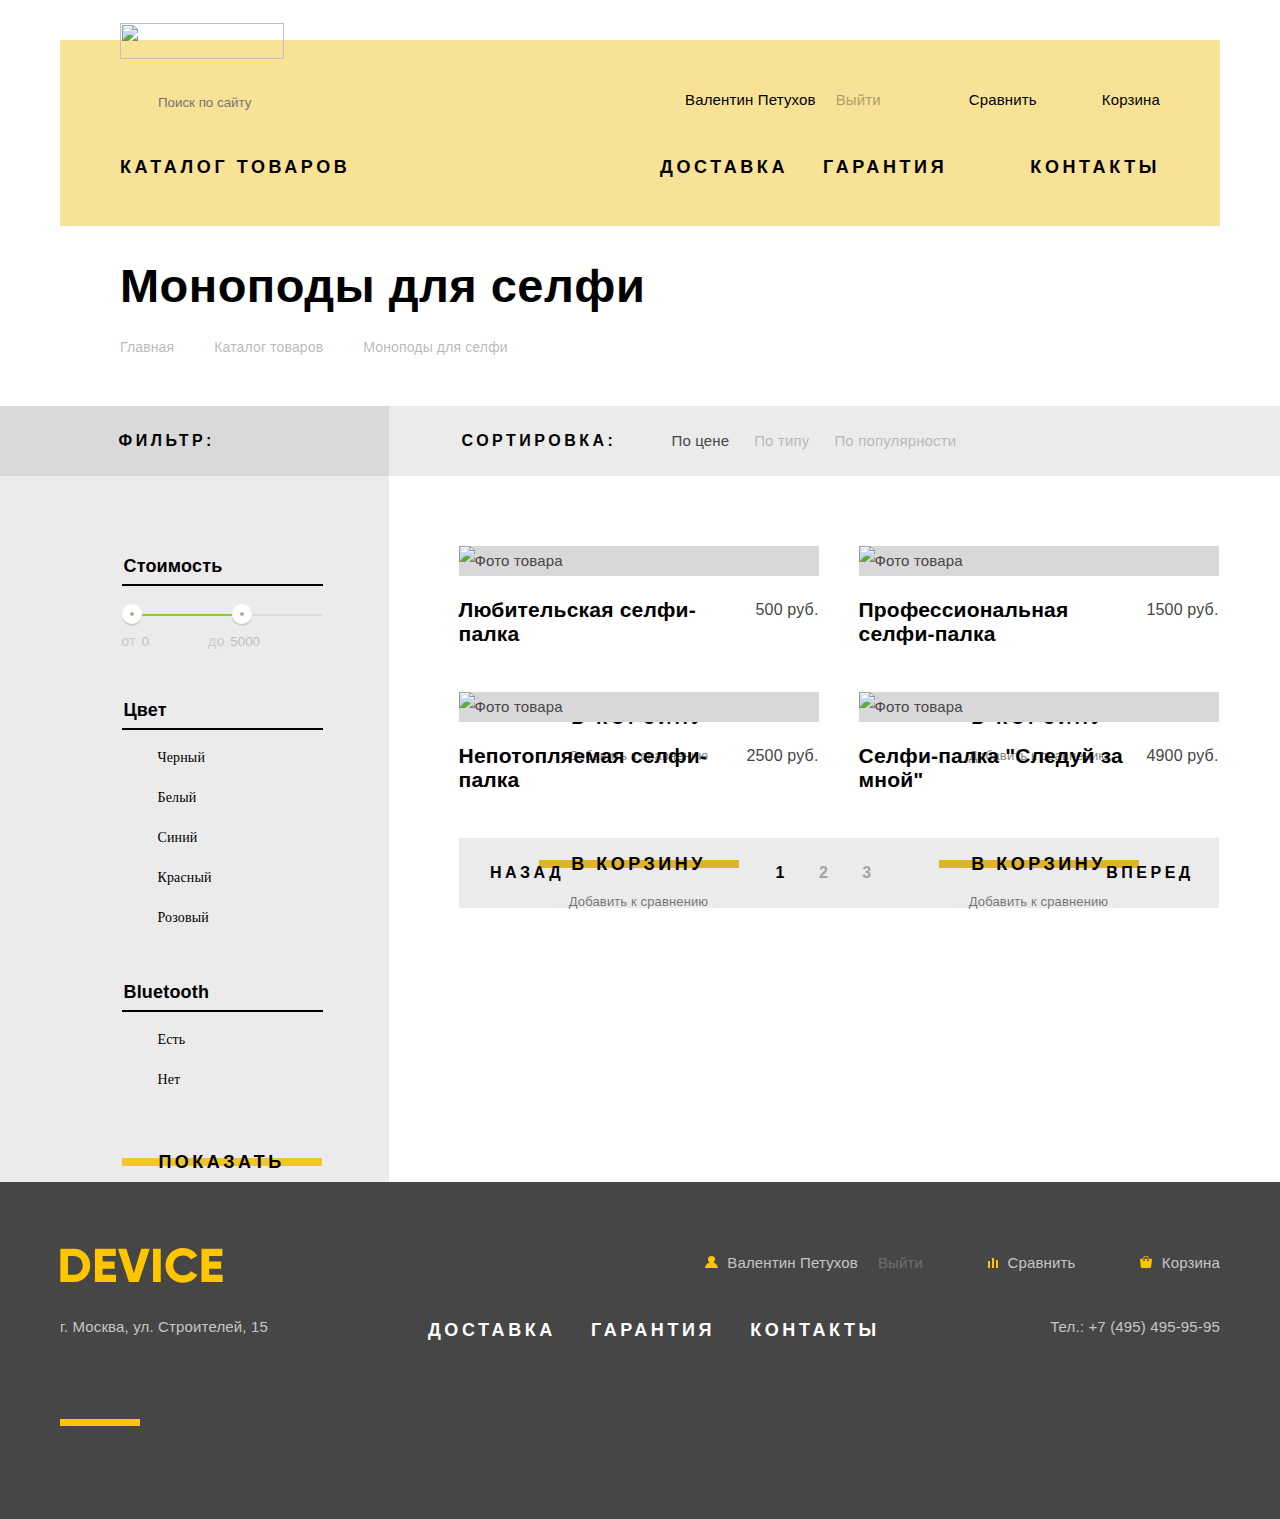
==== catalog.html @ f45e0bdf "Added alt attribute for content images" ====
<!DOCTYPE html>
<html lang="ru">
  <head>
    <meta charset="utf-8" />
    <title>HTML Academy: Девайс</title>
    <link rel="stylesheet" type="text/css" href="css/normalize.css" />
    <link rel="stylesheet" type="text/css" href="css/style.css" />
  </head>
  <body>
    <header class="main-header">
      <nav class="main-navigation">
        <a class="main-header-logo" href="index.html">
          <img src="img/icons/logo-device.svg" width="164" height="36" />
        </a>

        <div class="header-row-top">
          <div class="main-navigation-search-container">
            <form
              class="main-navigation-search"
              action="https://echo.htmlacademy.ru"
              method="GET"
            >
              <input type="search" name="search" placeholder="Поиск по сайту" />
              <button type="submit" class="navigation-search-button">
                Найти
              </button>
            </form>
          </div>

          <div class="navigation-wrapper">
            <ul class="user-navigation">
              <li class="profile-link">
                <a href="profile.html">Валентин Петухов</a>
              </li>
              <li class="logout-link"><a href="logout.html">Выйти</a></li>
            </ul>

            <ul class="main-navigation-links">
              <li>
                <a class="main-navigation-link compare-link" href="compare.html"
                  >Сравнить</a
                >
              </li>
              <li>
                <a class="main-navigation-link cart-link" href="cart.html"
                  >Корзина</a
                >
              </li>
            </ul>
          </div>
        </div>

        <div class="header-row-bottom">
          <div class="catalog-link-container">
            <a class="catalog-link">
              <span>Каталог товаров</span>
            </a>
            <!-- Выпадающий список категорий -->
            <div class="category-dropdown">
              <ul>
                <div class="category-dropdown-column">
                  <li><a href="vr.html">Виртуальная реальность</a></li>
                  <li><a href="monopod.html">Моноподы для селфи</a></li>
                  <li><a href="cameras.html">Экшн-камеры</a></li>
                </div>
                <div class="category-dropdown-column">
                  <li><a href="fintess.html">Фитнес-браслеты</a></li>
                  <li><a href="watch.html">Умные часы</a></li>
                </div>
                <div class="category-dropdown-column">
                  <li><a href="quadrocopter.html">Квадрокоптеры</a></li>
                </div>
              </ul>
            </div>
          </div>

          <ul class="service-info">
            <li><a href="#">Доставка</a></li>
            <li><a href="#">Гарантия</a></li>
            <li><a href="#">Контакты</a></li>
          </ul>
        </div>
      </nav>
    </header>
    <main>
      <div class="catalog-header-container">
        <h1 class="page-header">Моноподы для селфи</h1>

        <ul class="breadcrumbs">
          <li><a href="index.html" class="breadcrumbs-link">Главная</a></li>
          <li><a href="#" class="breadcrumbs-link">Каталог товаров</a></li>
          <li class="breadcrumbs-link breadcrumbs-current">
            Моноподы для селфи
          </li>
        </ul>
      </div>
      <div class="catalog-container">
        <section class="filters">
          <div class="filters-header-container">
            <h2 class="filters-header">Фильтр:</h2>
          </div>
          <div class="filters-inner">
            <form
              class="filter-form"
              action="https://echo.htmlacademy.ru"
              method="GET"
            >
              <fieldset class="filter-item filter-price">
                <legend class="filter-name">Стоимость</legend>
                <div class="range-controls">
                  <div class="scale">
                    <div class="bar"></div>
                  </div>
                  <label class="toggle toggle-min" for="min-price"></label>
                  <label class="toggle toggle-max" for="max-price"></label>
                </div>
                <div class="price-controls">
                  <span class="price-label price-label-min">
                    от
                    <input
                      class="price-label-input"
                      name="min-price"
                      type="text"
                      value="0"
                    />
                  </span>
                  <span class="price-label price-label-max">
                    до
                    <input
                      class="price-label-input"
                      name="max-price"
                      type="text"
                      value="5000"
                  /></span>
                </div>
              </fieldset>

              <fieldset class="filter-item filter-color">
                <legend class="filter-name">Цвет</legend>

                <input
                  type="checkbox"
                  class="visually-hidden"
                  name="color"
                  id="color-black"
                  value="black"
                  checked
                />
                <label class="checkbox-label" for="color-black">
                  Черный
                </label>

                <input
                  type="checkbox"
                  class="visually-hidden"
                  name="color"
                  id="color-white"
                  value="white"
                />
                <label class="checkbox-label" for="color-white">
                  Белый
                </label>

                <input
                  type="checkbox"
                  class="visually-hidden"
                  name="color"
                  id="color-blue"
                  value="blue"
                  checked
                />
                <label class="checkbox-label" for="color-blue">
                  Синий
                </label>

                <input
                  type="checkbox"
                  class="visually-hidden"
                  name="color"
                  id="color-red"
                  value="red"
                  checked
                />
                <label class="checkbox-label" for="color-red">
                  Красный
                </label>

                <input
                  type="checkbox"
                  class="visually-hidden"
                  name="color"
                  id="color-pink"
                  value="pink"
                />
                <label class="checkbox-label" for="color-pink">
                  Розовый
                </label>
              </fieldset>
              <fieldset class="filter-item filter-bluetooth">
                <legend class="filter-name">Bluetooth</legend>
                <input
                  type="radio"
                  class="visually-hidden"
                  name="bluetooth"
                  id="bluetooth-yes"
                  value="yes"
                  checked
                />
                <label for="bluetooth-yes" class="radio-label">
                  Есть
                </label>

                <input
                  type="radio"
                  class="visually-hidden"
                  name="bluetooth"
                  id="bluetooth-no"
                  value="no"
                />
                <label for="bluetooth-no" class="radio-label">
                  Нет
                </label>
              </fieldset>
              <button type="submit" class="button">Показать</button>
            </form>
          </div>
        </section>

        <div class="catalog-wrapper">
          <section class="sorting">
            <div class="sorting-inner">
              <div class="sorting-header-container">
                <h2>Сортировка:</h2>
              </div>
              <ul class="sorting-param-list">
                <li>
                  <a href="#" class="sorting-param sorting-param-selected"
                    >По цене</a
                  >
                </li>
                <li><a href="#" class="sorting-param">По типу</a></li>
                <li><a href="#" class="sorting-param">По популярности</a></li>
              </ul>

              <ul class="sorting-order-list">
                <li>
                  <a
                    href="#"
                    class="sorting-order-item sorting-order-asc"
                    aria-label="По возрастанию"
                  ></a>
                </li>
                <li>
                  <a
                    href="#"
                    class="sorting-order-item sorting-order-desc sorting-order-item-selected"
                    aria-label="По убыванию"
                  ></a>
                </li>
              </ul>
            </div>
          </section>

          <section class="catalog">
            <h2 class="visually-hidden">Список моноподов для селфи</h2>
            <div class="catalog-list">
              <article class="catalog-item">
                <div class="catalog-item-actions">
                  <a href="#" class="button button-cart">В корзину</a>
                  <a href="#" class="button-compare">Добавить к сравнению</a>
                </div>
                <div class="catalog-image-container">
                  <img
                    class="catalog-image"
                    width="360"
                    height="380"
                    src="img/catalog/item-1.jpg"
                    alt="Фото товара"
                  />
                </div>
                <div class="catalog-description">
                  <a href="#" class="catalog-item-link">
                    <h3 class="catalog-item-name">Любительская селфи-палка</h3>
                  </a>
                  <span class="catalog-price">500 руб.</span>
                </div>
              </article>
              <article class="catalog-item">
                <div class="catalog-item-actions">
                  <a href="#" class="button button-cart">В корзину</a>
                  <a href="#" class="button-compare">Добавить к сравнению</a>
                </div>
                <div class="catalog-image-container">
                  <img
                    class="catalog-image"
                    width="360"
                    height="380"
                    src="img/catalog/item-2.jpg"
                    alt="Фото товара"
                  />
                </div>
                <div class="catalog-description">
                  <a href="#" class="catalog-item-link">
                    <h3 class="catalog-item-name">
                      Профессиональная селфи-палка
                    </h3>
                  </a>
                  <span class="catalog-price">1500 руб.</span>
                </div>
              </article>
              <article class="catalog-item">
                <div class="catalog-item-actions">
                  <a href="#" class="button button-cart">В корзину</a>
                  <a href="#" class="button-compare">Добавить к сравнению</a>
                </div>
                <div class="catalog-image-container">
                  <img
                    class="catalog-image"
                    width="360"
                    height="380"
                    src="img/catalog/item-3.jpg"
                    alt="Фото товара"
                  />
                </div>
                <div class="catalog-description">
                  <a href="#" class="catalog-item-link">
                    <h3 class="catalog-item-name">Непотопляемая селфи-палка</h3>
                  </a>
                  <span class="catalog-price">2500 руб.</span>
                </div>
              </article>
              <article class="catalog-item catalog-item-new">
                <div class="catalog-item-actions">
                  <a href="#" class="button button-cart">В корзину</a>
                  <a href="#" class="button-compare">Добавить к сравнению</a>
                </div>
                <div class="catalog-image-container">
                  <img
                    class="catalog-image"
                    width="360"
                    height="380"
                    src="img/catalog/item-4.jpg"
                    alt="Фото товара"
                  />
                </div>
                <div class="catalog-description">
                  <a href="#" class="catalog-item-link">
                    <h3 class="catalog-item-name">
                      Селфи-палка "Следуй за мной"
                    </h3>
                  </a>
                  <span class="catalog-price">4900 руб.</span>
                </div>
              </article>
            </div>

            <div class="pagination">
              <button type="button" class="pagination-direction">Назад</button>
              <ul class="pagination-list">
                <li>
                  <a class="pagination-item pagination-item-current" href="#"
                    >1</a
                  >
                </li>
                <li><a class="pagination-item" href="#">2</a></li>
                <li><a class="pagination-item" href="#">3</a></li>
              </ul>
              <button type="button" class="pagination-direction">Вперед</button>
            </div>
          </section>
        </div>
      </div>
    </main>

    <footer class="footer">
      <div class="footer-inner">
        <div class="footer-row-top">
          <a class="footer-logo" href="index.html">
            <svg
              class="footer-logo-image"
              xmlns="http://www.w3.org/2000/svg"
              viewBox="0 0 164 35"
            >
              <path
                d="m0.35 0.7v33.6h13.532a15.723 15.723 0 0 0 11.72-4.824 16.464 16.464 0 0 0 4.712-11.976 16.465 16.465 0 0 0-4.712-11.976 15.723 15.723 0 0 0-11.72-4.824zm7.733 26.208v-18.819h5.8a8.648 8.648 0 0 1 6.5 2.568 9.412 9.412 0 0 1 2.489 6.84 9.41 9.41 0 0 1-2.489 6.84 8.646 8.646 0 0 1-6.5 2.568h-5.8zm34.8-5.952h12.082v-7.3h-12.086v-5.567h13.291v-7.389h-21.024v33.6h21.265v-7.392h-13.532v-5.952zm36.343 13.344 11.019-33.6h-8.458l-7.491 24.72-7.491-24.72h-8.457l11.019 33.6zm14.4 0h7.733v-33.6h-7.733zm38.615-1.416a15.514 15.514 0 0 0 6.041-5.688l-6.67-3.84a7.488 7.488 0 0 1-3.165 3.024 9.874 9.874 0 0 1-4.664 1.1 9.594 9.594 0 0 1-7.177-2.736 9.907 9.907 0 0 1-2.682-7.248 9.908 9.908 0 0 1 2.682-7.248 9.594 9.594 0 0 1 7.177-2.736 9.914 9.914 0 0 1 4.64 1.08 7.6 7.6 0 0 1 3.189 3.048l6.67-3.84a15.881 15.881 0 0 0-6.09-5.688 17.419 17.419 0 0 0-8.409-2.088 17.12 17.12 0 0 0-17.592 17.472 17.12 17.12 0 0 0 17.589 17.476 17.519 17.519 0 0 0 8.458-2.088zm17.881-11.928h12.082v-7.3h-12.085v-5.567h13.29v-7.389h-21.022v33.6h21.264v-7.392h-13.532v-5.952z"
              />
            </svg>
          </a>
          <div class="footer-navigation">
            <ul class="user-navigation">
              <li>
                <a href="profile.html" class="profile-link">
                  <svg
                    xmlns="http://www.w3.org/2000/svg"
                    width="13"
                    height="12"
                    viewBox="0 0 13 12"
                  >
                    <path
                      d="M.032 12h12.937c-.163-2.643-2.074-4.837-4.671-5.543a3.47 3.47 0 0 0 1.687-2.972 3.485 3.485 0 0 0-6.97 0c0 1.264.68 2.361 1.688 2.972C2.106 7.163.194 9.357.032 12z"
                    />
                  </svg>
                  Валентин Петухов</a
                >
              </li>
              <li><a href="logout.html" class="logout-link">Выйти</a></li>
            </ul>
            <ul class="main-navigation-links">
              <li>
                <a
                  class="main-navigation-link compare-link"
                  href="compare.html"
                >
                  <svg
                    xmlns="http://www.w3.org/2000/svg"
                    width="10"
                    height="10"
                    viewBox="0 0 10 10"
                  >
                    <path d="M8 2h1.984v8H8zM0 3h1.984v7H0zM4 0h2v10H4z" />
                  </svg>
                  <span>Сравнить</span>
                </a>
              </li>
              <li>
                <a class="main-navigation-link cart-link" href="cart.html">
                  <svg
                    xmlns="http://www.w3.org/2000/svg"
                    width="12"
                    height="12"
                    viewBox="0 0 12 12"
                  >
                    <path
                      d="M11.864 3.017a.429.429 0 0 0-.327-.154H9.225V4.09c0 .563-.484 1.022-1.08 1.022-.594 0-1.078-.458-1.078-1.022V2.863H4.909V4.09c0 .563-.485 1.022-1.08 1.022-.595 0-1.078-.458-1.078-1.022V2.863H.438a.43.43 0 0 0-.327.154.472.472 0 0 0-.108.358l.776 7.134c.015.806.642 1.455 1.411 1.455h7.595c.77 0 1.396-.649 1.411-1.455l.776-7.134a.476.476 0 0 0-.108-.358z"
                    />
                    <path
                      d="M3.829 4.499c.239 0 .433-.184.433-.409V1.84c0-.632.672-1.022 1.295-1.022h1.079c.655 0 1.078.401 1.078 1.022v2.25c0 .225.194.409.431.409.239 0 .433-.184.433-.409V1.84C8.577.773 7.761 0 6.636 0H5.557c-1.19 0-2.159.826-2.159 1.84v2.25c0 .225.194.409.431.409z"
                    />
                  </svg>
                  <span>Корзина</span>
                </a>
              </li>
            </ul>
          </div>
        </div>

        <div class="footer-row-middle">
          <p class="footer-address">
            г. Москва, ул. Строителей, 15
          </p>
          <ul class="service-info">
            <li><a href="#">Доставка</a></li>
            <li><a href="#">Гарантия</a></li>
            <li><a href="#">Контакты</a></li>
          </ul>
          <p class="footer-phone">
            <a href="tel:8-495-495-9595">Тел.: +7 (495) 495-95-95</a>
          </p>
        </div>

        <div class="footer-row-bottom">
          <ul class="footer-social-links">
            <li>
              <a
                class="social social-fb"
                href="#"
                aria-label="Device на фейсбуке"
              >
                Фейсбук
              </a>
            </li>
            <li>
              <a
                class="social social-in"
                href="#"
                aria-label="Device в инстаграме"
              >
                Инстаграм
              </a>
            </li>
            <li>
              <a
                class="social social-tw"
                href="#"
                aria-label="Device в твиттере"
              >
                Твиттер
              </a>
            </li>
          </ul>
          <div class="footer-developer">
            <a
              class="developer-link"
              href="https://htmlacademy.ru/intensive/htmlcss"
              aria-label="Разработчик HTML Академия"
              >HTML Академия</a
            >
          </div>
        </div>
      </div>
    </footer>
  </body>
</html>
---- css/style.css ----
@font-face {
  font-family: Gilroy;
  src: url(../fonts/Gilroy-ExtraBold.otf);
  font-weight: 800;
}

@font-face {
  font-family: Gilroy-Light;
  src: url(../fonts/Gilroy-Light.otf);
  font-weight: 300;
}

@font-face {
  font-family: OpenSans-Light;
  src: url(../fonts/OpenSans-Light.ttf);
  font-weight: 300;
}

/* GLOBAL STYLES */
body {
  margin: 0;
  padding: 0;

  font-family: OpenSans-Light, Arial, sans-serif;
  font-weight: 300;
  font-size: 15px;
  color: #464646;
  letter-spacing: 0.15px;
  line-height: 30px;
}

.container {
  width: 1160px;
  margin: 0 auto;
  padding: 0;
}

.visually-hidden {
  position: absolute;

  width: 1px;
  height: 1px;
  margin: -1px;
  border: 0;
  padding: 0;

  clip: rect(0 0 0 0);
  overflow: hidden;
}

.button {
  text-transform: uppercase;
  font-family: Gilroy, Geneva, sans-serif;
  font-weight: 800;
  font-size: 18px;
  color: #000000;
  letter-spacing: 3.5px;
  align-items: center;
  justify-content: center;
  display: flex;
  width: 200px;
  height: 40px;
  line-height: 24px;
  border: none;
  /* background-color: transparent; */
  background: linear-gradient(
    transparent,
    transparent 16px,
    #f0c52e 16px,
    #f0c52e 24px,
    transparent 24px,
    transparent 40px
  );
  position: relative;
  z-index: 10;
  transition: all 0.2s;
  cursor: pointer;
}

.button:hover,
.button:focus,
.button:active {
  background-color: #f0c52e;
}

.button:active {
  color: rgba(0, 0, 0, 0.3);
}

/* HEADER */
.main-header {
  background: linear-gradient(#ffffff, #ffffff 40px, #f7e296 40px, #f7e296);
  width: 1160px;
  min-height: 226px;
  box-sizing: border-box;
  margin: 0 auto;
  position: relative;
  padding-top: 23px;
}

.main-header-logo {
  display: inline-block;
  width: 164px;
  height: 36px;
}

.main-header-logo[href]:hover,
.main-header-logo[href]:focus {
  opacity: 0.6;
}

.main-header-logo[href]:active {
  opacity: 0.3;
}

.main-navigation {
  padding-left: 60px;
  padding-right: 60px;
}

.header-row-top,
.header-row-bottom {
  display: flex;
  align-items: flex-start;
}

.header-row-top {
  margin-top: 16px;
  margin-bottom: 21px;
}

/* Search */
.main-navigation-search-container {
  width: 440px;
  margin-right: auto;
  padding-left: 36px;
  position: relative;
  display: flex;
  align-items: center;
  justify-content: flex-start;
}

.main-navigation-search-container::before {
  content: "";
  position: absolute;
  width: 16px;
  height: 16px;
  background-image: url("../img/icons/search.svg");
  background-repeat: no-repeat;
  bottom: 22px;
  left: 0;
}

.main-navigation-search {
  display: flex;
  min-height: 49px;
  align-items: flex-end;
}

.main-navigation-search input[type="search"] {
  background-color: #f7e296;
  padding-bottom: 14px;
  height: 49px;
  box-sizing: border-box;
  border: none;
  border-bottom: 2px solid transparent;
}

.main-navigation-search input[type="search"]:focus {
  border-bottom: 2px solid #000000;
  outline: none;
}

.navigation-search-button {
  color: #000000;
  background-color: #f7e296;
  box-sizing: border-box;
  width: 84px;
  height: 49px;
  border: 2px solid #000000;
  display: none;
}

.main-navigation-search input[type="search"]:focus + .navigation-search-button {
  display: block;
  margin: 0;
  padding: 0;
}

.navigation-search-button:hover,
.navigation-search-button:focus {
  color: #ffffff;
  background-color: #000000;
  border: none;
  width: 84px;
}

.navigation-search-button:active {
  color: rgba(256, 256, 256, 0.3);
  background-color: #000000;
  border: none;
  width: 84px;
}

/* navigation-wrapper */
.navigation-wrapper {
  display: flex;
  align-items: center;
  width: 500px;
}

/* User auth */
.user-navigation {
  display: flex;
  position: relative;
  list-style: none;
  padding: 0;
  padding-left: 25px;
  margin: 0;
  margin-right: auto;
}

.profile-link {
  margin-right: 20px;
}

.logout-link {
  opacity: 0.3;
}

.main-navigation-links {
  list-style: none;
  padding: 0;
  margin: 0;
  display: flex;
}

.main-navigation-link {
  display: inline-block;
  position: relative;
  margin-left: 65px;
}

.compare-link::before {
  content: "";
  position: absolute;
  width: 10px;
  height: 10px;
  background-image: url("../img/icons/compare.svg");
  background-repeat: no-repeat;
  top: 10px;
  left: -20px;
}

.cart-link::before {
  content: "";
  position: absolute;
  width: 12px;
  height: 12px;
  background-image: url("../img/icons/cart.svg");
  background-repeat: no-repeat;
  top: 9px;
  left: -20px;
}

/* user icon */
.user-navigation a:first-child::before {
  content: "";
  position: absolute;
  width: 13px;
  height: 12px;
  background-image: url("../img/icons/user.svg");
  background-repeat: no-repeat;
  top: 10px;
  left: 0px;
}

.main-navigation-link,
.user-navigation a {
  text-decoration: none;
  color: #000000;
  line-height: 30px;
}

.main-navigation-link:hover,
.main-navigation-link:focus,
.user-navigation a:hover,
.user-navigation a:focus {
  color: rgba(0, 0, 0, 0.6);
}

.main-navigation-link:active,
.user-navigation a:active {
  color: rgba(0, 0, 0, 0.3);
}

.main-navigation-link:hover::before,
.main-navigation-link:focus::before,
.user-navigation a:hover::before,
.user-navigation a:focus::before {
  opacity: 0.6;
}

.main-navigation-link:active::before,
.user-navigation a:active::before {
  opacity: 0.3;
}

/* Header bottom row */

.catalog-link-container {
  width: 250px;
  min-height: 56px;
  margin-right: auto;
  position: relative;
}

.catalog-link {
  display: block;
}

.catalog-link span {
  position: relative;
}

.catalog-link::after {
  content: "";
  position: absolute;
  width: 16px;
  height: 16px;
  background-image: url("../img/icons/plus.svg");
  background-repeat: no-repeat;
  top: 4px;
  right: 3px;
}

/* Category dropdown */
.category-dropdown {
  display: none;
  position: absolute;
  z-index: 15;
  background-color: #f7e296;
  box-sizing: border-box;
  padding-bottom: 30px;
  width: 1160px;
  min-height: 113px;
  padding-left: 60px;
  left: -60px;
}

.catalog-link-container:hover .category-dropdown,
.catalog-link-container:focus .category-dropdown {
  display: block;
}

.category-dropdown ul {
  list-style: none;
  padding: 0;
  margin: 0;
  display: flex;
  width: 660px;
}

.category-dropdown-column {
  width: 220px;
}

.category-dropdown a {
  color: #000000;
  font-size: 15px;
  letter-spacing: 0.15px;
  line-height: 36px;
  text-decoration: none;
}

.category-dropdown a:hover,
.category-dropdown a:focus {
  color: rgba(0, 0, 0, 0.6);
}

.category-dropdown a:active {
  color: rgba(0, 0, 0, 0.3);
}

/* Info links */
.service-info {
  list-style: none;
  padding: 0;
  margin: 0;
  display: flex;
  align-items: center;
  width: 500px;
}

.main-header .service-info li:nth-of-type(1) {
  margin-right: 35px;
}

.main-header .service-info li:nth-last-of-type(1) {
  margin-left: auto;
}

.service-info a,
.catalog-link {
  display: inline-block;
  vertical-align: top;
  font-family: Gilroy, Geneva, sans-serif;
  font-weight: 800;
  font-size: 18px;
  color: #000000;
  letter-spacing: 3.6px;
  line-height: 24px;
  text-decoration: none;
  text-transform: uppercase;
}

.service-info a:hover,
.service-info a:focus,
.catalog-link[href]:hover,
.catalog-link[href]:focus {
  color: rgba(0, 0, 0, 0.6);
}

/* INDEX PAGE */
/* Promo section */
.promo {
  position: relative;
  margin-bottom: 108px;
  background: linear-gradient(#f7e296, #f7e296 113px, #ffffff 113px, #ffffff);
}

.promo-slide {
  position: relative;
}

/* decoration */
.promo-slide::before {
  content: "";
  position: absolute;
  width: 100px;
  height: 7px;
  background-color: #ffffff;
  top: 39px;
  left: 600px;
}

.promo-slide::after {
  content: "01";
  font-family: Gilroy, Geneva, sans-serif;
  font-weight: 800;
  font-size: 179px;
  line-height: 179px;
  letter-spacing: 1.79px;
  position: absolute;
  color: #ffffff;
  width: 166px;
  height: 113px;
  top: -10px;
  left: 928px;
  z-index: 1;
}

.promo-slide:nth-of-type(1)::after {
  content: "01";
}

.promo-slide:nth-of-type(2)::after {
  content: "02";
}

.promo-slide:nth-of-type(3)::after {
  content: "03";
}

.promo-slider-list {
  list-style: none;
  padding: 0;
  margin: 0;
}

.slider-controls {
  position: absolute;
  top: 330px;
  right: 20px;
  z-index: 20;

  font-size: 0;
}

.slider-controls label {
  display: inline-block;
  box-sizing: border-box;
  width: 23px;
  height: 23px;
  margin-right: 21px;

  vertical-align: top;

  background-image: url("../img/icons/slider-button-empty.svg");
  background-repeat: no-repeat;
  background-position: 0 0;
  background-size: 12px 12px;
  cursor: pointer;
}

.promo-slide {
  display: none;
  min-height: 486px;
}

#product-1:checked ~ .promo #slide-1,
#product-2:checked ~ .promo #slide-2,
#product-3:checked ~ .promo #slide-3 {
  display: flex;
  justify-content: space-around;
}

#product-1:checked ~ .promo label[for="product-1"],
#product-2:checked ~ .promo label[for="product-2"],
#product-3:checked ~ .promo label[for="product-3"] {
  background-image: url("../img/icons/slider-button.svg");
  background-repeat: no-repeat;
  background-position: 0 0;
  background-size: 12px 12px;
}

.promo-details {
  width: 502px;
  padding-top: 34px;
}

.promo-header {
  font-size: 47px;
  letter-spacing: 0.47px;
  line-height: 56px;
  font-family: Gilroy, Geneva, sans-serif;
  font-weight: 800;
  color: #000000;
  position: relative;
  z-index: 10;
  margin-bottom: 20px;
}

.promo-description {
  font-size: 15px;
  margin-bottom: 42px;
}

.promo-slide .button {
  width: 220px;
}

.promo-features {
  margin-top: 47px;
}

.promo-features td {
  padding-right: 40px;
}

.promo-features tr:nth-of-type(1) td {
  font-family: Gilroy-Light, Geneva, sans-serif;
  font-weight: 300;
  font-size: 36px;
  line-height: 48px;
  letter-spacing: 0.36px;
}

.promo-features tr:nth-of-type(2) td {
  font-family: OpenSans-Light, Arial, sans-serif;
  font-weight: 300;
  font-size: 13px;
  line-height: 20px;
  letter-spacing: 0.13px;
}

/* Categories section */
.categories-inner {
  margin-bottom: 116px;
}

.categories-list {
  list-style: none;
  padding: 0;

  display: flex;
  justify-content: space-between;
}

.category-item-link {
  display: block;
  font-family: Gilroy, Geneva, sans-serif;
  font-weight: 800;
  color: #000000;
  font-size: 18px;
  line-height: 24px;
  letter-spacing: 0.18px;
  text-align: left;
  text-decoration: none;
  width: 160px;
}

.category-icon-container {
  width: 160px;
  height: 160px;
  background-color: rgba(240, 197, 46, 0.5);
  display: flex;
  align-items: center;
  justify-content: center;
}

.category-item:nth-of-type(2) .category-icon-container {
  align-items: flex-end;
}

.category-item-link:hover .category-icon-container,
.category-item-link:focus .category-icon-container {
  background-color: #f0c52e;
}

.category-item-link:active .category-icon-container {
  background-color: #f0c52e;
}

.category-item-link:active .category-item-name {
  color: rgba(0, 0, 0, 0.3);
}

.category-item-link:active .category-icon {
  filter: opacity(0.5);
}

.category-item-name {
  margin-top: 33px;
  display: inline-block;
}

/* Info section */
.info {
  background: linear-gradient(
    #ffffff,
    #ffffff 66px,
    #e5e5e5 66px,
    #e5e5e5 100%
  );
  position: relative;
  z-index: 0;
  margin-bottom: 94px;
  min-height: 353px;
}

.info-slide {
  display: none;
  width: 700px;
  margin-left: 120px;
}

.info-details {
  width: 430px;
}

.info-slide-current {
  display: flex;
  flex-direction: column;
}

.info-inner {
  display: flex;
}

.info-slide-delivery {
  background-image: url("../img/icons/delivery.svg");
  background-repeat: no-repeat;
  background-position: 559px 49px;
}

.info-slide-credit {
  background-image: url("../img/icons/credit.svg");
  background-repeat: no-repeat;
  background-position: 559px 49px;
}

.info-slide-warranty {
  background-image: url("../img/icons/warranty.svg");
  background-repeat: no-repeat;
  background-position: 559px 49px;
}

.info-navigation {
  list-style: none;
  padding: 0;
  padding-top: 30px;
  width: 280px;
  min-height: 170px;
  position: relative;
  display: flex;
  justify-content: space-between;
  flex-direction: column;
}

.info-navigation li {
  vertical-align: bottom;
}

.info-navigation::before {
  content: "";
  position: absolute;
  width: 7px;
  height: 319px;
  top: -49px;
  left: 278px;
  background-color: #000000;
}

.info-navigation-item {
  font-family: Gilroy, Geneva, sans-serif;
  font-weight: 800;
  font-size: 18px;
  letter-spacing: 3.5px;
  line-height: 24px;
  color: #000000;
  text-transform: uppercase;
  text-decoration: none;
  width: 160px;
  position: relative;
  z-index: 2;
  box-sizing: border-box;
}

.info-navigation-current:hover,
.info-navigation-current:focus {
  background-color: #000000;
}

.info-navigation-item:active,
.info-navigation-current {
  background: none;
  background-color: #000000;
  color: #f0c52e;
  width: 278px;
  min-height: 40px;
  padding-left: 20px;
  display: flex;
  justify-content: flex-start;
}

.info-navigation-current::before {
  display: none;
}

.info-navigation-current:hover::before,
.info-navigation-current:focus::before {
  display: none;
}

.info-section-name {
  font-family: Gilroy, Geneva, sans-serif;
  font-weight: 800;
  font-size: 47px;
  letter-spacing: 0.47px;
  color: #000000;
  display: inline-block;
  margin-bottom: 24px;
}

/* Brands section */
.brands {
  margin-bottom: 88px;
}

.brands-list {
  list-style: none;
  margin: 0;
  display: flex;
  justify-content: space-around;
  padding: 0;
}

.brand-link {
  display: block;
  font-size: 0;
  background-repeat: no-repeat;
  transition: all 0.2s;
}

.brand-link-dji {
  background-image: url("../img/index/brand-1.png");
}

.brand-link-spgadgets {
  background-image: url("../img/index/brand-2.png");
}

.brand-link-gopro {
  background-image: url("../img/index/brand-3.png");
}

.brand-link-vive {
  background-image: url("../img/index/brand-4.png");
}

.brand-icon {
  opacity: 0;
}

.brand-link:hover .brand-icon,
.brand-link:focus .brand-icon,
.brand-link:active .brand-icon {
  opacity: 1;
}

/* About us section */
.about-us,
.contacts {
  position: relative;
}

.about-us::before,
.contacts::before {
  content: "";
  position: absolute;
  width: 80px;
  height: 7px;
  background-color: #000000;
  left: 0;
  top: -10px;
}

.about-us h2,
.contacts h2 {
  display: inline-block;
  margin-bottom: 23px;
  font-size: 47px;
  letter-spacing: 0.47px;
  line-height: 56px;
  font-family: Gilroy, Geneva, sans-serif;
  font-weight: 800;
  color: #000000;
}

.about-us p,
.contacts p {
  letter-spacing: 0;
}

.about-us {
  width: 480px;
  display: flex;
  flex-direction: column;
}

.contacts {
  width: 560px;
  display: flex;
  flex-direction: column;
}

.about-us a {
  text-decoration: none;
}

.delivery-services {
  list-style: none;
  padding: 0;
  margin: 0;
  margin-bottom: 51px;
  margin-top: 55px;
  font-weight: bold;
  color: #000000;
}

.delivery-services-item {
  display: block;
  padding-left: 35px;
  margin-bottom: 10px;
  position: relative;
}

.delivery-services-item::before {
  content: "";
  position: absolute;
  box-sizing: border-box;
  width: 8px;
  height: 8px;
  border: 2px solid #e6e6e6;
  border-radius: 50%;
  top: 12px;
  left: 2px;
}

.about-us-contacts-container {
  display: flex;
  justify-content: space-between;
  margin-bottom: 81px;
}

.contacts-map-container {
  margin-top: 24px;
  margin-bottom: 61px;
}

.about-us-contacts-container .button {
  width: 260px;
}

/* CATALOG PAGE */
.catalog-header-container {
  box-sizing: border-box;
  width: 1160px;
  margin: 0 auto;
  padding: 0;
  padding-left: 60px;
  padding-top: 36px;
  margin-bottom: 47px;
}

.page-header {
  display: block;
  padding: 0;
  margin: 0;
  margin-bottom: 25px;
}

/* Breadcrumbs */
.breadcrumbs {
  list-style: none;
  padding: 0;
  color: rgba(0, 0, 0, 0.3);
  font-size: 14px;
  letter-spacing: 0.14px;
  line-height: 24px;
  display: flex;
}

.breadcrumbs-link {
  display: inline-block;
  color: rgba(0, 0, 0, 0.3);
  text-decoration: none;
  margin-right: 40px;
  position: relative;
}

.breadcrumbs-link:not(.breadcrumbs-current)::after {
  content: "";
  width: 4px;
  height: 7px;
  position: absolute;
  bottom: 8px;
  right: -18px;
  background-image: url("../img/icons/nav-arrow.svg");
  background-position: 50% 50%;
  background-repeat: no-repeat;
}

.breadcrumbs-link:hover,
.breadcrumbs-link:focus {
  color: rgba(0, 0, 0, 0.6);
}

.breadcrumbs-link:active {
  color: rgba(0, 0, 0, 0.3);
}

.page-header {
  font-size: 47px;
  font-family: Gilroy, Geneva, sans-serif;
  font-weight: 800;
  color: #000000;
  line-height: 48px;
  letter-spacing: 0.47px;
}

.catalog-container {
  display: flex;
  justify-content: space-between;
}

/* Filters */
.filters h2,
.sorting h2 {
  font-family: Gilroy, Geneva, sans-serif;
  font-weight: 800;
  font-size: 16px;
  color: #000000;
  letter-spacing: 3.5px;
  line-height: 24px;
  text-transform: uppercase;
}

.filters {
  background-color: #ebebeb;
  padding: 0;
  flex-grow: 1;
}

.filters-inner {
  box-sizing: border-box;
  width: 327px;
  margin: 0;
  margin-left: auto;
  padding-left: 60px;
  padding-right: 67px;
  padding-top: 78px;
}

.filters-header-container {
  margin-left: auto;
  width: 100%;
  height: 70px;
  background-color: #d9d9d9;
  display: flex;
  align-items: center;
}

.filter-item {
  border: none;
  margin: 0;
  padding: 0;
  position: relative;
  margin-bottom: 42px;
}

.filter-item::before {
  content: "";
  width: 201px;
  height: 2px;
  background-color: #000000;
  position: absolute;
  top: -10px;
}

.filters-header {
  margin: 0;
  margin-left: auto;
  padding-left: 60px;
  padding: 0;
  width: 270px;
}

.filter-name {
  display: inline-block;
  margin-bottom: 16px;
  font-family: Gilroy, Geneva, sans-serif;
  font-weight: 800;
  font-size: 18px;
  color: #000000;
  letter-spacing: 0.18px;
  line-height: 24px;
}

/* Price range */
.range-controls {
  padding-top: 20px;
  padding-bottom: 10px;
  position: relative;
}

.range-controls .scale {
  height: 2px;
  background: #dbdbdb;
}

.range-controls .bar {
  width: 60%;
  height: 2px;

  background: #91c92f;
}

.range-controls .toggle {
  position: absolute;
  top: 10px;
  left: 0;

  display: block;
  width: 4px;
  height: 4px;
  padding: 0;

  border: 8px solid #ffffff;
  border-radius: 50%;
  box-shadow: 0 2px 1px 0 #cfcfcf;
  background-color: #acacad;
  cursor: pointer;
}

.range-controls .toggle-min {
  left: 0px;
}

.range-controls .toggle-max {
  left: 110px;
}

.price-label {
  display: inline-block;
  font-family: Gilroy-Light, Geneva, sans-serif;
  font-weight: 300;
  font-size: 14px;
  color: #464646;
  line-height: 24px;
  opacity: 0.2;
}

.price-label-input {
  display: inline-block;
  background: none;
  border: none;
  outline: none;
  width: 60px;
}

/* Other filters */

.checkbox-label,
.radio-label {
  display: inline-block;
  font-family: OpenSans-Light;
  font-size: 14px;
  color: #000000;
  letter-spacing: 0.14px;
  line-height: 40px;
  position: relative;
  margin-left: 36px;
  cursor: pointer;
}

.checkbox-label::before {
  content: "";
  position: absolute;
  box-sizing: border-box;
  background-image: url("../img/icons/checkbox-off.svg");
  background-repeat: no-repeat;
  left: -40px;
  top: 8px;
  width: 27px;
  height: 23px;
}

.checkbox-label:hover,
.checkbox-label:focus {
  opacity: 0.6;
}

.checkbox-label:hover::before,
.checkbox-label:focus::before {
  opacity: 0.6;
}

input[type="checkbox"]:checked + .checkbox-label::before {
  background-image: url("../img/icons/checkbox-on.svg");
}

.radio-label::before {
  content: "";
  position: absolute;
  box-sizing: border-box;
  background-image: url("../img/icons/radio-off.svg");
  background-repeat: no-repeat;
  left: -40px;
  top: 7px;
  width: 25px;
  height: 25px;
}

.radio-label:hover,
.radio-label:focus {
  opacity: 0.6;
}

.radio-label:hover::before,
.radio-label:focus::before {
  opacity: 0.6;
}

input[type="radio"]:checked + .radio-label::before {
  background-image: url("../img/icons/radio-on.svg");
}

input[disabled] + .radio-label,
input[disabled] + .checkbox-label {
  opacity: 0.25;
}

input[disabled] + .radio-label::before,
input[disabled] + .checkbox-label::before {
  opacity: 0.25;
}

.filter-color {
  display: flex;
  flex-direction: column;
}

.filter-bluetooth {
  display: flex;
  flex-direction: column;
}

.catalog-wrapper {
  padding-bottom: 60px;
  margin-right: auto;
  display: flex;
  flex-direction: column;
  flex-grow: 1;
}

/* Sorting */
.sorting {
  background-color: #ebebeb;
  min-height: 70px;
}

.sorting-inner {
  margin-left: 73px;
  min-height: 70px;
  width: 756px;
  display: flex;
  align-items: center;
}

.sorting-param-list,
.sorting-order-list {
  list-style: none;
  padding: 0;
  display: flex;
}

.sorting-param-list {
  margin-left: 55px;
}

.sorting-param {
  margin-right: 25px;
  text-decoration: none;
  color: inherit;
  opacity: 0.3;
}

.sorting-param:hover,
.sorting-param:focus {
  opacity: 0.6;
}

.sorting-param:active,
.sorting-param-selected {
  opacity: 1;
}

.sorting-order-list {
  margin-left: auto;
  width: 31px;
  display: flex;
  align-items: center;
  justify-content: space-between;
}

.sorting-order-item {
  position: relative;
  text-decoration: none;
}

.sorting-order-asc::before {
  content: "";
  position: absolute;
  width: 11px;
  height: 10px;
  top: 0;
  right: 0;
  background-image: url("../img/icons/icon-up-dir.svg");
  background-repeat: no-repeat;
  background-position: 50% 50%;
}

.sorting-order-desc::before {
  content: "";
  position: absolute;
  width: 11px;
  height: 10px;
  top: 0;
  right: 0;
  background-image: url("../img/icons/icon-down-dir.svg");
  background-repeat: no-repeat;
  background-position: 50% 50%;
}

.sorting-order-item::before {
  opacity: 0.3;
}

.sorting-order-item:hover::before,
.sorting-order-item:focus::before {
  opacity: 0.6;
}

.sorting-order-item:active::before,
.sorting-order-item-selected::before {
  opacity: 1;
}

/* Catalog items */
.catalog {
  display: flex;
  flex-direction: column;
  margin-left: 70px;
}

.catalog-list {
  display: flex;
  flex-wrap: wrap;
  justify-content: space-between;
  width: 760px;
  margin-top: 70px;
}

.catalog-item {
  width: 360px;
  position: relative;
  margin-bottom: 46px;
}

.catalog-item-actions {
  z-index: -10;
  position: absolute;
  width: 360px;
  height: 380px;
  display: flex;
  flex-direction: column;
  justify-content: center;
  align-items: center;
}

.catalog-item:hover .catalog-item-actions,
.catalog-item:focus .catalog-item-actions {
  z-index: 10;
}

.catalog-item:hover .catalog-image,
.catalog-item:focus .catalog-image {
  opacity: 0.7;
}

.catalog-item-actions a {
  text-decoration: none;
}

.catalog-image-container {
  background-color: #d8d8d8;
}

.catalog-description {
  padding-top: 22px;
  display: flex;
  justify-content: space-between;
}

.catalog-item-link {
  font-family: Gilroy, Geneva, sans-serif;
  font-weight: 800;
  font-size: 18px;
  color: #000000;
  letter-spacing: 0.18px;
  line-height: 24px;
  text-decoration: none;
  display: inline-block;
  width: 270px;
  padding: 0;
  margin: 0;
}

.catalog-item-name {
  padding: 0;
  margin: 0;
}

.catalog-price {
  display: inline-block;
  vertical-align: top;
}

.button-cart {
  width: 200px;
}

.button-compare {
  font-family: OpenSans-Light, Arial, sans-serif;
  font-weight: 300;
  font-size: 13px;
  color: #000000;
  opacity: 0.5;
  letter-spacing: 0.13px;
  text-align: center;
  line-height: 36px;
  text-decoration: none;
}

.button-compare:focus,
.button-compare:hover {
  opacity: 1;
}

.button-compare:active {
  opacity: 0.3;
}

.catalog-price {
  font-family: Gilroy-Light, Geneva, sans-serif;
  font-weight: 300;
  font-size: 16px;
  color: #464646;
  line-height: 24px;
  letter-spacing: 0.16px;
}

/* Catalog page pagination */
.pagination {
  background-color: rgba(0, 0, 0, 0.08);
  min-height: 70px;
  display: flex;
  width: 760px;
  justify-content: space-between;
  align-items: center;
}

.pagination ul {
  list-style: none;
  padding: 0;
  margin: 0;
}

.pagination li {
  display: inline-block;
  margin-right: 30px;
}

.pagination-item {
  text-decoration: none;
  font-family: Gilroy, Geneva, sans-serif;
  font-weight: 800;
  font-size: 16px;
  color: #000000;
  opacity: 0.3;
}

.pagination-item:hover,
.pagination-item:focus {
  opacity: 0.6;
}

.pagination-item-current,
.pagination-item:active {
  opacity: 1;
}

.pagination-direction {
  display: inline-block;
  font-family: Gilroy, Geneva, sans-serif;
  font-weight: 800;
  font-size: 16px;
  color: #000000;
  letter-spacing: 3.5px;
  line-height: 24px;
  text-transform: uppercase;
  width: 137px;
  min-height: 70px;

  border: none;
  background: transparent;
}

.pagination-direction:hover,
.pagination-direction:focus {
  background-color: rgba(0, 0, 0, 0.08);
}

.pagination-direction:active {
  background-color: rgba(0, 0, 0, 0.08);
  color: rgba(0, 0, 0, 0.3);
}

.pagination-item,
.pagination-list {
  display: inline-block;
}

/* FOOTER */
.footer {
  background-color: #464646;
  color: rgba(256, 256, 256, 0.7);
  font-size: 15px;
  letter-spacing: 0.15px;
  line-height: 30px;
  padding-top: 66px;
  padding-bottom: 65px;
}

.footer-inner {
  width: 1160px;
  margin: 0 auto;
  position: relative;
}

.footer-logo {
  width: 163px;
  height: 35px;
}

.footer-logo[href]:hover,
.footer-logo[href]:focus {
  opacity: 0.6;
}

.footer-logo[href]:active {
  opacity: 0.3;
}

.footer-logo .footer-logo-image {
  fill: #ffc600;
}

.footer-row-top,
.footer-row-middle,
.footer-row-bottom {
  display: flex;
  justify-content: space-between;
}

.footer-row-top {
  margin-bottom: 29px;
}

.footer-info {
  display: flex;
}

.footer-info li {
  width: 160px;
}

.footer-address,
.footer-phone {
  padding: 0;
  margin: 0;
}

.footer-navigation {
  list-style: none;
  margin: 0;
  padding: 0;
  display: flex;
}

.footer-navigation a,
.footer-developer a,
.footer-phone a {
  text-decoration: none;
  color: rgba(256, 256, 256, 0.7);
}

.footer-navigation a:hover,
.footer-navigation a:focus {
  color: #ffffff;
}

.footer-navigation a:active {
  color: rgba(256, 256, 256, 0.3);
}

.footer .user-navigation a::before {
  display: none;
}

.footer .cart-link::before,
.footer .compare-link::before {
  display: none;
}

.user-navigation svg,
.main-navigation-link svg {
  fill: #ffc600;
  margin-right: 5px;
}

.user-navigation a:hover svg,
.user-navigation a:focus svg,
.main-navigation-link:hover svg,
.main-navigation-link:focus svg {
  opacity: 0.6;
}

.main-navigation-link:active svg {
  opacity: 0.3;
}

.footer .service-info {
  margin-left: 160px;
  margin-right: auto;
}

.footer .service-info a {
  margin-right: 35px;
  vertical-align: bottom;
}

.footer .service-info a {
  color: #ffffff;
}

.footer .service-info a:hover,
.footer .service-info a:focus {
  color: rgba(256, 256, 256, 0.6);
}

.footer .service-info a:active {
  color: rgba(256, 256, 256, 0.3);
}

.footer-row-middle {
  margin-bottom: 50px;
}

.footer-social-links {
  list-style: none;
  padding: 0;
  margin-left: 509px;
  margin-right: auto;
  display: flex;
  justify-content: space-between;
}

.social {
  display: inline-block;
  vertical-align: top;
  width: 32px;
  height: 32px;
  margin-right: 23px;
  font-size: 0px;
  opacity: 0.3;
}

.social-fb {
  background-image: url("../img/icons/fb.svg");
  background-repeat: no-repeat;
}

.social-in {
  background-image: url("../img/icons/instagram.svg");
  background-repeat: no-repeat;
}

.social-tw {
  background-image: url("../img/icons/twitter.svg");
  background-repeat: no-repeat;
}

.social:hover,
.social:focus {
  opacity: 0.6;
}

.social:active {
  opacity: 0.1;
}

.developer-link {
  display: inline-block;
  width: 27px;
  height: 35px;
  background-image: url("../img/icons/logo-html.svg");
  background-repeat: no-repeat;
  font-size: 0px;
}

.developer-link:hover,
.developer-link:focus {
  opacity: 0.6;
}

.developer-link:active {
  opacity: 0.3;
}

.footer-inner::after {
  content: "";
  position: absolute;
  width: 80px;
  height: 7px;
  background-color: #ffc600;
  bottom: 28px;
  left: 0;
}

/* Pop-ups */
.contact-us-popup {
  display: none;
  width: 960px;
  height: 553px;
  box-sizing: border-box;
  border: none;
  margin: 0 auto;
  background-color: #ffffff;
  /* position: relative; */
  box-shadow: 0px 10px 20px 0 rgba(4, 6, 6, 0.2);
  padding: 90px 100px;
}

.contact-us-form {
  display: flex;
  flex-wrap: wrap;
  justify-content: space-between;
}

.contact-us-form label {
  font-family: Gilroy, Geneva, sans-serif;
  font-weight: 800;
  font-size: 18px;
  line-height: 24px;
}

.contact-us-form input,
.contact-us-form textarea {
  background-color: #f2f2f2;
  border: none;
  font-size: 14px;
  line-height: 18px;
  color: rgba(70, 70, 70, 0.4);
  font-family: OpenSans-Light, Arial, sans-serif;
  font-weight: 300;
  margin-top: 10px;
}

.contact-us-form input {
  width: 360px;
  height: 50px;
  display: block;
  margin-bottom: 30px;
}

.contact-us-form textarea {
  width: 760px;
  min-height: 156px;
  margin-bottom: 50px;
}

.map-popup {
  display: none;
  position: relative;
  width: 960px;
  height: 550px;
  margin: 0 auto;
}

.popup-show {
  display: block;
  position: fixed;
  top: 200px;
  left: 100px;
  z-index: 100;
}

.popup-close {
  position: absolute;
  right: 0px;
  top: 22px;
  background-image: url("../img/icons/modal-close.svg");
  background-repeat: no-repeat;
  background-position: 0 0;
  background-color: transparent;
  border: none;
  font-size: 0;
  width: 55px;
  height: 55px;
  opacity: 0.5;
}

.popup-close:hover,
.popup-close:focus {
  opacity: 1;
}

.popup-close:active {
  opacity: 0.3;
}
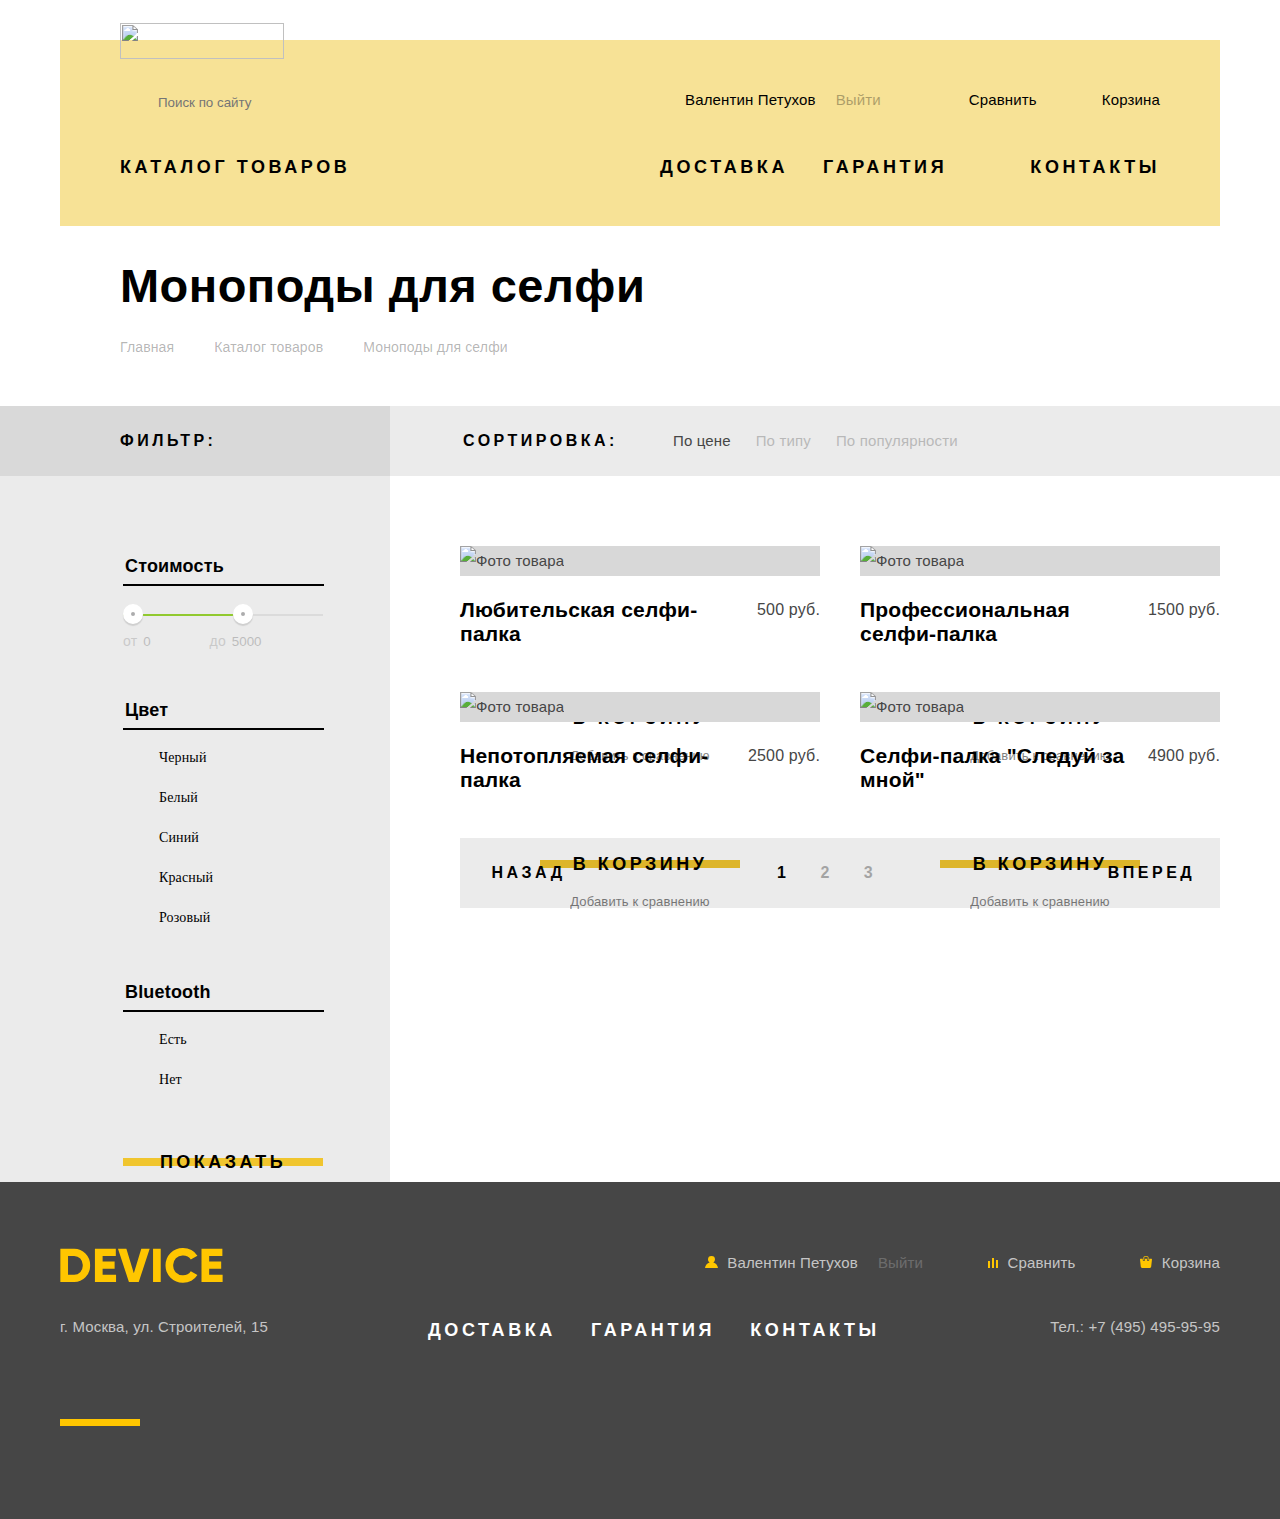
==== commit e5dddd03: "Fixed category dropdown" ====
--- a/catalog.html
+++ b/catalog.html
@@ -57,20 +57,20 @@
             </a>
             <!-- Выпадающий список категорий -->
             <div class="category-dropdown">
-              <ul>
-                <div class="category-dropdown-column">
+              <div class="category-dropdown-inner">
+                <ul class="category-dropdown-column">
                   <li><a href="vr.html">Виртуальная реальность</a></li>
                   <li><a href="monopod.html">Моноподы для селфи</a></li>
                   <li><a href="cameras.html">Экшн-камеры</a></li>
-                </div>
-                <div class="category-dropdown-column">
+                </ul>
+                <ul class="category-dropdown-column">
                   <li><a href="fintess.html">Фитнес-браслеты</a></li>
                   <li><a href="watch.html">Умные часы</a></li>
-                </div>
-                <div class="category-dropdown-column">
+                </ul>
+                <ul class="category-dropdown-column">
                   <li><a href="quadrocopter.html">Квадрокоптеры</a></li>
-                </div>
-              </ul>
+                </ul>
+              </div>
             </div>
           </div>
 
--- a/css/style.css
+++ b/css/style.css
@@ -24,9 +24,9 @@
   font-family: OpenSans-Light, Arial, sans-serif;
   font-weight: 300;
   font-size: 15px;
-  color: #464646;
   letter-spacing: 0.15px;
   line-height: 30px;
+  color: #464646;
 }
 
 .container {
@@ -49,18 +49,20 @@
 }
 
 .button {
+  position: relative;
+  z-index: 10;
+  display: flex;
+  align-items: center;
+  justify-content: center;
+  width: 200px;
+  height: 40px;
   text-transform: uppercase;
   font-family: Gilroy, Geneva, sans-serif;
   font-weight: 800;
   font-size: 18px;
+  letter-spacing: 3.5px;
+  line-height: 24px;
   color: #000000;
-  letter-spacing: 3.5px;
-  align-items: center;
-  justify-content: center;
-  display: flex;
-  width: 200px;
-  height: 40px;
-  line-height: 24px;
   border: none;
   /* background-color: transparent; */
   background: linear-gradient(
@@ -71,8 +73,6 @@
     transparent 24px,
     transparent 40px
   );
-  position: relative;
-  z-index: 10;
   transition: all 0.2s;
   cursor: pointer;
 }
@@ -89,13 +89,13 @@
 
 /* HEADER */
 .main-header {
-  background: linear-gradient(#ffffff, #ffffff 40px, #f7e296 40px, #f7e296);
+  position: relative;
+  box-sizing: border-box;
+  margin: 0 auto;
+  padding-top: 23px;
   width: 1160px;
   min-height: 226px;
-  box-sizing: border-box;
-  margin: 0 auto;
-  position: relative;
-  padding-top: 23px;
+  background: linear-gradient(#ffffff, #ffffff 40px, #f7e296 40px, #f7e296);
 }
 
 .main-header-logo {
@@ -131,10 +131,10 @@
 
 /* Search */
 .main-navigation-search-container {
+  position: relative;
   width: 440px;
   margin-right: auto;
   padding-left: 36px;
-  position: relative;
   display: flex;
   align-items: center;
   justify-content: flex-start;
@@ -143,12 +143,12 @@
 .main-navigation-search-container::before {
   content: "";
   position: absolute;
+  bottom: 22px;
+  left: 0;
   width: 16px;
   height: 16px;
   background-image: url("../img/icons/search.svg");
   background-repeat: no-repeat;
-  bottom: 22px;
-  left: 0;
 }
 
 .main-navigation-search {
@@ -158,10 +158,10 @@
 }
 
 .main-navigation-search input[type="search"] {
+  box-sizing: border-box;
+  height: 49px;
+  padding-bottom: 14px;
   background-color: #f7e296;
-  padding-bottom: 14px;
-  height: 49px;
-  box-sizing: border-box;
   border: none;
   border-bottom: 2px solid transparent;
 }
@@ -172,13 +172,13 @@
 }
 
 .navigation-search-button {
-  color: #000000;
-  background-color: #f7e296;
+  display: none;
   box-sizing: border-box;
   width: 84px;
   height: 49px;
+  color: #000000;
+  background-color: #f7e296;
   border: 2px solid #000000;
-  display: none;
 }
 
 .main-navigation-search input[type="search"]:focus + .navigation-search-button {
@@ -189,35 +189,35 @@
 
 .navigation-search-button:hover,
 .navigation-search-button:focus {
+  width: 84px;
   color: #ffffff;
   background-color: #000000;
   border: none;
+}
+
+.navigation-search-button:active {
   width: 84px;
-}
-
-.navigation-search-button:active {
   color: rgba(256, 256, 256, 0.3);
   background-color: #000000;
   border: none;
-  width: 84px;
 }
 
 /* navigation-wrapper */
 .navigation-wrapper {
+  width: 500px;
   display: flex;
   align-items: center;
-  width: 500px;
 }
 
 /* User auth */
 .user-navigation {
-  display: flex;
-  position: relative;
-  list-style: none;
+  position: relative;
   padding: 0;
   padding-left: 25px;
   margin: 0;
   margin-right: auto;
+  display: flex;
+  list-style: none;
 }
 
 .profile-link {
@@ -229,57 +229,57 @@
 }
 
 .main-navigation-links {
+  padding: 0;
+  margin: 0;
+  display: flex;
   list-style: none;
-  padding: 0;
-  margin: 0;
-  display: flex;
 }
 
 .main-navigation-link {
+  position: relative;
+  margin-left: 65px;
   display: inline-block;
-  position: relative;
-  margin-left: 65px;
 }
 
 .compare-link::before {
   content: "";
   position: absolute;
+  top: 10px;
+  left: -20px;
   width: 10px;
   height: 10px;
   background-image: url("../img/icons/compare.svg");
   background-repeat: no-repeat;
-  top: 10px;
-  left: -20px;
 }
 
 .cart-link::before {
   content: "";
   position: absolute;
+  top: 9px;
+  left: -20px;
   width: 12px;
   height: 12px;
   background-image: url("../img/icons/cart.svg");
   background-repeat: no-repeat;
-  top: 9px;
-  left: -20px;
 }
 
 /* user icon */
 .user-navigation a:first-child::before {
   content: "";
   position: absolute;
+  top: 10px;
+  left: 0px;
   width: 13px;
   height: 12px;
   background-image: url("../img/icons/user.svg");
   background-repeat: no-repeat;
-  top: 10px;
-  left: 0px;
 }
 
 .main-navigation-link,
 .user-navigation a {
   text-decoration: none;
+  line-height: 30px;
   color: #000000;
-  line-height: 30px;
 }
 
 .main-navigation-link:hover,
@@ -309,10 +309,10 @@
 /* Header bottom row */
 
 .catalog-link-container {
+  position: relative;
   width: 250px;
   min-height: 56px;
   margin-right: auto;
-  position: relative;
 }
 
 .catalog-link {
@@ -326,26 +326,27 @@
 .catalog-link::after {
   content: "";
   position: absolute;
+  top: 4px;
+  right: 3px;
   width: 16px;
   height: 16px;
   background-image: url("../img/icons/plus.svg");
   background-repeat: no-repeat;
-  top: 4px;
-  right: 3px;
 }
 
 /* Category dropdown */
 .category-dropdown {
   display: none;
-  position: absolute;
   z-index: 15;
-  background-color: #f7e296;
+  position: absolute;
+  left: -60px;
+  top: 35px;
   box-sizing: border-box;
-  padding-bottom: 30px;
   width: 1160px;
   min-height: 113px;
   padding-left: 60px;
-  left: -60px;
+  padding-bottom: 30px;
+  background-color: #f7e296;
 }
 
 .catalog-link-container:hover .category-dropdown,
@@ -353,24 +354,25 @@
   display: block;
 }
 
-.category-dropdown ul {
-  list-style: none;
-  padding: 0;
-  margin: 0;
-  display: flex;
+.category-dropdown-inner {
   width: 660px;
+  display: flex;
+  justify-content: space-between;
 }
 
 .category-dropdown-column {
   width: 220px;
+  padding: 0;
+  margin: 0;
+  list-style: none;
 }
 
 .category-dropdown a {
-  color: #000000;
   font-size: 15px;
   letter-spacing: 0.15px;
   line-height: 36px;
   text-decoration: none;
+  color: #000000;
 }
 
 .category-dropdown a:hover,
@@ -446,18 +448,20 @@
 
 .promo-slide::after {
   content: "01";
+  z-index: 1;
+  position: absolute;
+  top: -10px;
+  left: 928px;
+
+  width: 166px;
+  height: 113px;
+
   font-family: Gilroy, Geneva, sans-serif;
   font-weight: 800;
   font-size: 179px;
   line-height: 179px;
   letter-spacing: 1.79px;
-  position: absolute;
   color: #ffffff;
-  width: 166px;
-  height: 113px;
-  top: -10px;
-  left: 928px;
-  z-index: 1;
 }
 
 .promo-slide:nth-of-type(1)::after {
@@ -473,16 +477,16 @@
 }
 
 .promo-slider-list {
+  padding: 0;
+  margin: 0;
   list-style: none;
-  padding: 0;
-  margin: 0;
 }
 
 .slider-controls {
+  z-index: 20;
   position: absolute;
   top: 330px;
   right: 20px;
-  z-index: 20;
 
   font-size: 0;
 }
@@ -493,7 +497,6 @@
   width: 23px;
   height: 23px;
   margin-right: 21px;
-
   vertical-align: top;
 
   background-image: url("../img/icons/slider-button-empty.svg");
@@ -530,20 +533,22 @@
 }
 
 .promo-header {
+  z-index: 10;
+  position: relative;
+
+  margin-bottom: 20px;
+
+  font-family: Gilroy, Geneva, sans-serif;
+  font-weight: 800;
   font-size: 47px;
   letter-spacing: 0.47px;
   line-height: 56px;
-  font-family: Gilroy, Geneva, sans-serif;
-  font-weight: 800;
   color: #000000;
-  position: relative;
-  z-index: 10;
-  margin-bottom: 20px;
 }
 
 .promo-description {
+  margin-bottom: 42px;
   font-size: 15px;
-  margin-bottom: 42px;
 }
 
 .promo-slide .button {
@@ -580,15 +585,15 @@
 }
 
 .categories-list {
+  padding: 0;
+  display: flex;
+  justify-content: space-between;
   list-style: none;
-  padding: 0;
-
-  display: flex;
-  justify-content: space-between;
 }
 
 .category-item-link {
   display: block;
+  width: 160px;
   font-family: Gilroy, Geneva, sans-serif;
   font-weight: 800;
   color: #000000;
@@ -597,16 +602,15 @@
   letter-spacing: 0.18px;
   text-align: left;
   text-decoration: none;
-  width: 160px;
 }
 
 .category-icon-container {
   width: 160px;
   height: 160px;
-  background-color: rgba(240, 197, 46, 0.5);
   display: flex;
   align-items: center;
   justify-content: center;
+  background-color: rgba(240, 197, 46, 0.5);
 }
 
 .category-item:nth-of-type(2) .category-icon-container {
@@ -637,16 +641,17 @@
 
 /* Info section */
 .info {
+  z-index: 0;
+  position: relative;
+  min-height: 353px;
+  margin-bottom: 94px;
+
   background: linear-gradient(
     #ffffff,
     #ffffff 66px,
     #e5e5e5 66px,
     #e5e5e5 100%
   );
-  position: relative;
-  z-index: 0;
-  margin-bottom: 94px;
-  min-height: 353px;
 }
 
 .info-slide {
@@ -687,15 +692,16 @@
 }
 
 .info-navigation {
-  list-style: none;
-  padding: 0;
-  padding-top: 30px;
+  position: relative;
   width: 280px;
   min-height: 170px;
-  position: relative;
+  padding: 0;
+  padding-top: 30px;
+
   display: flex;
   justify-content: space-between;
   flex-direction: column;
+  list-style: none;
 }
 
 .info-navigation li {
@@ -705,14 +711,19 @@
 .info-navigation::before {
   content: "";
   position: absolute;
+  top: -49px;
+  left: 278px;
   width: 7px;
   height: 319px;
-  top: -49px;
-  left: 278px;
   background-color: #000000;
 }
 
 .info-navigation-item {
+  z-index: 2;
+  position: relative;
+  box-sizing: border-box;
+  width: 160px;
+
   font-family: Gilroy, Geneva, sans-serif;
   font-weight: 800;
   font-size: 18px;
@@ -721,10 +732,6 @@
   color: #000000;
   text-transform: uppercase;
   text-decoration: none;
-  width: 160px;
-  position: relative;
-  z-index: 2;
-  box-sizing: border-box;
 }
 
 .info-navigation-current:hover,
@@ -734,14 +741,14 @@
 
 .info-navigation-item:active,
 .info-navigation-current {
+  width: 278px;
+  min-height: 40px;
+  padding-left: 20px;
+  display: flex;
+  justify-content: flex-start;
   background: none;
   background-color: #000000;
   color: #f0c52e;
-  width: 278px;
-  min-height: 40px;
-  padding-left: 20px;
-  display: flex;
-  justify-content: flex-start;
 }
 
 .info-navigation-current::before {
@@ -754,13 +761,13 @@
 }
 
 .info-section-name {
+  display: inline-block;
+  margin-bottom: 24px;
   font-family: Gilroy, Geneva, sans-serif;
   font-weight: 800;
   font-size: 47px;
   letter-spacing: 0.47px;
   color: #000000;
-  display: inline-block;
-  margin-bottom: 24px;
 }
 
 /* Brands section */
@@ -769,11 +776,11 @@
 }
 
 .brands-list {
+  margin: 0;
+  padding: 0;
+  display: flex;
+  justify-content: space-around;
   list-style: none;
-  margin: 0;
-  display: flex;
-  justify-content: space-around;
-  padding: 0;
 }
 
 .brand-link {
@@ -819,22 +826,22 @@
 .contacts::before {
   content: "";
   position: absolute;
+  left: 0;
+  top: -10px;
   width: 80px;
   height: 7px;
   background-color: #000000;
-  left: 0;
-  top: -10px;
 }
 
 .about-us h2,
 .contacts h2 {
   display: inline-block;
   margin-bottom: 23px;
+  font-family: Gilroy, Geneva, sans-serif;
+  font-weight: 800;
   font-size: 47px;
   letter-spacing: 0.47px;
   line-height: 56px;
-  font-family: Gilroy, Geneva, sans-serif;
-  font-weight: 800;
   color: #000000;
 }
 
@@ -860,38 +867,38 @@
 }
 
 .delivery-services {
-  list-style: none;
   padding: 0;
   margin: 0;
   margin-bottom: 51px;
   margin-top: 55px;
   font-weight: bold;
   color: #000000;
+  list-style: none;
 }
 
 .delivery-services-item {
+  position: relative;
   display: block;
   padding-left: 35px;
   margin-bottom: 10px;
-  position: relative;
 }
 
 .delivery-services-item::before {
   content: "";
   position: absolute;
+  top: 12px;
+  left: 2px;
   box-sizing: border-box;
   width: 8px;
   height: 8px;
   border: 2px solid #e6e6e6;
   border-radius: 50%;
-  top: 12px;
-  left: 2px;
 }
 
 .about-us-contacts-container {
+  margin-bottom: 81px;
   display: flex;
   justify-content: space-between;
-  margin-bottom: 81px;
 }
 
 .contacts-map-container {
@@ -923,30 +930,30 @@
 
 /* Breadcrumbs */
 .breadcrumbs {
-  list-style: none;
-  padding: 0;
+  padding: 0;
+  display: flex;
   color: rgba(0, 0, 0, 0.3);
   font-size: 14px;
   letter-spacing: 0.14px;
   line-height: 24px;
-  display: flex;
+  list-style: none;
 }
 
 .breadcrumbs-link {
+  position: relative;
+  margin-right: 40px;
   display: inline-block;
   color: rgba(0, 0, 0, 0.3);
   text-decoration: none;
-  margin-right: 40px;
-  position: relative;
 }
 
 .breadcrumbs-link:not(.breadcrumbs-current)::after {
   content: "";
+  position: absolute;
+  bottom: 8px;
+  right: -18px;
   width: 4px;
   height: 7px;
-  position: absolute;
-  bottom: 8px;
-  right: -18px;
   background-image: url("../img/icons/nav-arrow.svg");
   background-position: 50% 50%;
   background-repeat: no-repeat;
@@ -988,9 +995,9 @@
 }
 
 .filters {
+  padding: 0;
+  flex-grow: 1;
   background-color: #ebebeb;
-  padding: 0;
-  flex-grow: 1;
 }
 
 .filters-inner {
@@ -1007,34 +1014,35 @@
   margin-left: auto;
   width: 100%;
   height: 70px;
+  display: flex;
+  align-items: center;
   background-color: #d9d9d9;
-  display: flex;
-  align-items: center;
 }
 
 .filter-item {
+  position: relative;
+  margin: 0;
+  padding: 0;
+  margin-bottom: 42px;
   border: none;
-  margin: 0;
-  padding: 0;
-  position: relative;
-  margin-bottom: 42px;
 }
 
 .filter-item::before {
   content: "";
+  position: absolute;
+  top: -10px;
+  left: 0;
   width: 201px;
   height: 2px;
   background-color: #000000;
-  position: absolute;
-  top: -10px;
 }
 
 .filters-header {
+  width: 270px;
+  padding: 0;
+  padding-left: 60px;
   margin: 0;
   margin-left: auto;
-  padding-left: 60px;
-  padding: 0;
-  width: 270px;
 }
 
 .filter-name {
@@ -1050,9 +1058,9 @@
 
 /* Price range */
 .range-controls {
+  position: relative;
   padding-top: 20px;
   padding-bottom: 10px;
-  position: relative;
 }
 
 .range-controls .scale {
@@ -1104,37 +1112,39 @@
 
 .price-label-input {
   display: inline-block;
+  width: 60px;
+
   background: none;
   border: none;
   outline: none;
-  width: 60px;
 }
 
 /* Other filters */
 
 .checkbox-label,
 .radio-label {
+  position: relative;
   display: inline-block;
+  margin-left: 36px;
+
   font-family: OpenSans-Light;
   font-size: 14px;
   color: #000000;
   letter-spacing: 0.14px;
   line-height: 40px;
-  position: relative;
-  margin-left: 36px;
   cursor: pointer;
 }
 
 .checkbox-label::before {
   content: "";
   position: absolute;
-  box-sizing: border-box;
-  background-image: url("../img/icons/checkbox-off.svg");
-  background-repeat: no-repeat;
   left: -40px;
   top: 8px;
+  box-sizing: border-box;
   width: 27px;
   height: 23px;
+  background-image: url("../img/icons/checkbox-off.svg");
+  background-repeat: no-repeat;
 }
 
 .checkbox-label:hover,
@@ -1154,13 +1164,13 @@
 .radio-label::before {
   content: "";
   position: absolute;
-  box-sizing: border-box;
-  background-image: url("../img/icons/radio-off.svg");
-  background-repeat: no-repeat;
   left: -40px;
   top: 7px;
+  box-sizing: border-box;
   width: 25px;
   height: 25px;
+  background-image: url("../img/icons/radio-off.svg");
+  background-repeat: no-repeat;
 }
 
 .radio-label:hover,
@@ -1212,18 +1222,18 @@
 }
 
 .sorting-inner {
+  width: 756px;
+  min-height: 70px;
   margin-left: 73px;
-  min-height: 70px;
-  width: 756px;
   display: flex;
   align-items: center;
 }
 
 .sorting-param-list,
 .sorting-order-list {
+  padding: 0;
+  display: flex;
   list-style: none;
-  padding: 0;
-  display: flex;
 }
 
 .sorting-param-list {
@@ -1248,8 +1258,8 @@
 }
 
 .sorting-order-list {
+  width: 31px;
   margin-left: auto;
-  width: 31px;
   display: flex;
   align-items: center;
   justify-content: space-between;
@@ -1275,10 +1285,11 @@
 .sorting-order-desc::before {
   content: "";
   position: absolute;
+  top: 0;
+  right: 0;
   width: 11px;
   height: 10px;
-  top: 0;
-  right: 0;
+
   background-image: url("../img/icons/icon-down-dir.svg");
   background-repeat: no-repeat;
   background-position: 50% 50%;
@@ -1300,22 +1311,23 @@
 
 /* Catalog items */
 .catalog {
+  margin-left: 70px;
   display: flex;
   flex-direction: column;
-  margin-left: 70px;
 }
 
 .catalog-list {
+  width: 760px;
+  margin-top: 70px;
   display: flex;
   flex-wrap: wrap;
   justify-content: space-between;
-  width: 760px;
-  margin-top: 70px;
 }
 
 .catalog-item {
+  position: relative;
   width: 360px;
-  position: relative;
+
   margin-bottom: 46px;
 }
 
@@ -1355,6 +1367,11 @@
 }
 
 .catalog-item-link {
+  display: inline-block;
+  width: 270px;
+  padding: 0;
+  margin: 0;
+
   font-family: Gilroy, Geneva, sans-serif;
   font-weight: 800;
   font-size: 18px;
@@ -1362,10 +1379,6 @@
   letter-spacing: 0.18px;
   line-height: 24px;
   text-decoration: none;
-  display: inline-block;
-  width: 270px;
-  padding: 0;
-  margin: 0;
 }
 
 .catalog-item-name {
@@ -1387,11 +1400,11 @@
   font-weight: 300;
   font-size: 13px;
   color: #000000;
-  opacity: 0.5;
   letter-spacing: 0.13px;
   text-align: center;
   line-height: 36px;
   text-decoration: none;
+  opacity: 0.5;
 }
 
 .button-compare:focus,
@@ -1414,18 +1427,20 @@
 
 /* Catalog page pagination */
 .pagination {
-  background-color: rgba(0, 0, 0, 0.08);
+  width: 760px;
   min-height: 70px;
-  display: flex;
-  width: 760px;
+
+  display: flex;
   justify-content: space-between;
   align-items: center;
+
+  background-color: rgba(0, 0, 0, 0.08);
 }
 
 .pagination ul {
+  padding: 0;
+  margin: 0;
   list-style: none;
-  padding: 0;
-  margin: 0;
 }
 
 .pagination li {
@@ -1454,6 +1469,9 @@
 
 .pagination-direction {
   display: inline-block;
+  width: 137px;
+  min-height: 70px;
+
   font-family: Gilroy, Geneva, sans-serif;
   font-weight: 800;
   font-size: 16px;
@@ -1461,8 +1479,6 @@
   letter-spacing: 3.5px;
   line-height: 24px;
   text-transform: uppercase;
-  width: 137px;
-  min-height: 70px;
 
   border: none;
   background: transparent;
@@ -1485,19 +1501,21 @@
 
 /* FOOTER */
 .footer {
-  background-color: #464646;
-  color: rgba(256, 256, 256, 0.7);
+  padding-top: 66px;
+  padding-bottom: 65px;
+
   font-size: 15px;
   letter-spacing: 0.15px;
   line-height: 30px;
-  padding-top: 66px;
-  padding-bottom: 65px;
+
+  background-color: #464646;
+  color: rgba(256, 256, 256, 0.7);
 }
 
 .footer-inner {
+  position: relative;
   width: 1160px;
   margin: 0 auto;
-  position: relative;
 }
 
 .footer-logo {
@@ -1544,10 +1562,10 @@
 }
 
 .footer-navigation {
+  margin: 0;
+  padding: 0;
+  display: flex;
   list-style: none;
-  margin: 0;
-  padding: 0;
-  display: flex;
 }
 
 .footer-navigation a,
@@ -1577,8 +1595,8 @@
 
 .user-navigation svg,
 .main-navigation-link svg {
+  margin-right: 5px;
   fill: #ffc600;
-  margin-right: 5px;
 }
 
 .user-navigation a:hover svg,
@@ -1620,20 +1638,21 @@
 }
 
 .footer-social-links {
-  list-style: none;
   padding: 0;
   margin-left: 509px;
   margin-right: auto;
   display: flex;
   justify-content: space-between;
+  list-style: none;
 }
 
 .social {
   display: inline-block;
-  vertical-align: top;
   width: 32px;
   height: 32px;
   margin-right: 23px;
+  vertical-align: top;
+
   font-size: 0px;
   opacity: 0.3;
 }
@@ -1666,9 +1685,10 @@
   display: inline-block;
   width: 27px;
   height: 35px;
+
+  font-size: 0px;
   background-image: url("../img/icons/logo-html.svg");
   background-repeat: no-repeat;
-  font-size: 0px;
 }
 
 .developer-link:hover,
@@ -1683,25 +1703,25 @@
 .footer-inner::after {
   content: "";
   position: absolute;
+  bottom: 28px;
+  left: 0;
   width: 80px;
   height: 7px;
   background-color: #ffc600;
-  bottom: 28px;
-  left: 0;
 }
 
 /* Pop-ups */
 .contact-us-popup {
   display: none;
+  box-sizing: border-box;
   width: 960px;
   height: 553px;
-  box-sizing: border-box;
+  margin: 0 auto;
+  padding: 90px 100px;
+
   border: none;
-  margin: 0 auto;
   background-color: #ffffff;
-  /* position: relative; */
   box-shadow: 0px 10px 20px 0 rgba(4, 6, 6, 0.2);
-  padding: 90px 100px;
 }
 
 .contact-us-form {
@@ -1719,20 +1739,21 @@
 
 .contact-us-form input,
 .contact-us-form textarea {
-  background-color: #f2f2f2;
-  border: none;
+  margin-top: 10px;
+
+  font-family: OpenSans-Light, Arial, sans-serif;
+  font-weight: 300;
   font-size: 14px;
   line-height: 18px;
   color: rgba(70, 70, 70, 0.4);
-  font-family: OpenSans-Light, Arial, sans-serif;
-  font-weight: 300;
-  margin-top: 10px;
+  background-color: #f2f2f2;
+  border: none;
 }
 
 .contact-us-form input {
+  display: block;
   width: 360px;
   height: 50px;
-  display: block;
   margin-bottom: 30px;
 }
 
@@ -1743,33 +1764,34 @@
 }
 
 .map-popup {
+  position: relative;
   display: none;
-  position: relative;
   width: 960px;
   height: 550px;
   margin: 0 auto;
 }
 
 .popup-show {
-  display: block;
+  z-index: 100;
   position: fixed;
   top: 200px;
   left: 100px;
-  z-index: 100;
+  display: block;
 }
 
 .popup-close {
   position: absolute;
   right: 0px;
   top: 22px;
+  width: 55px;
+  height: 55px;
+
+  font-size: 0;
   background-image: url("../img/icons/modal-close.svg");
   background-repeat: no-repeat;
   background-position: 0 0;
   background-color: transparent;
   border: none;
-  font-size: 0;
-  width: 55px;
-  height: 55px;
   opacity: 0.5;
 }
 
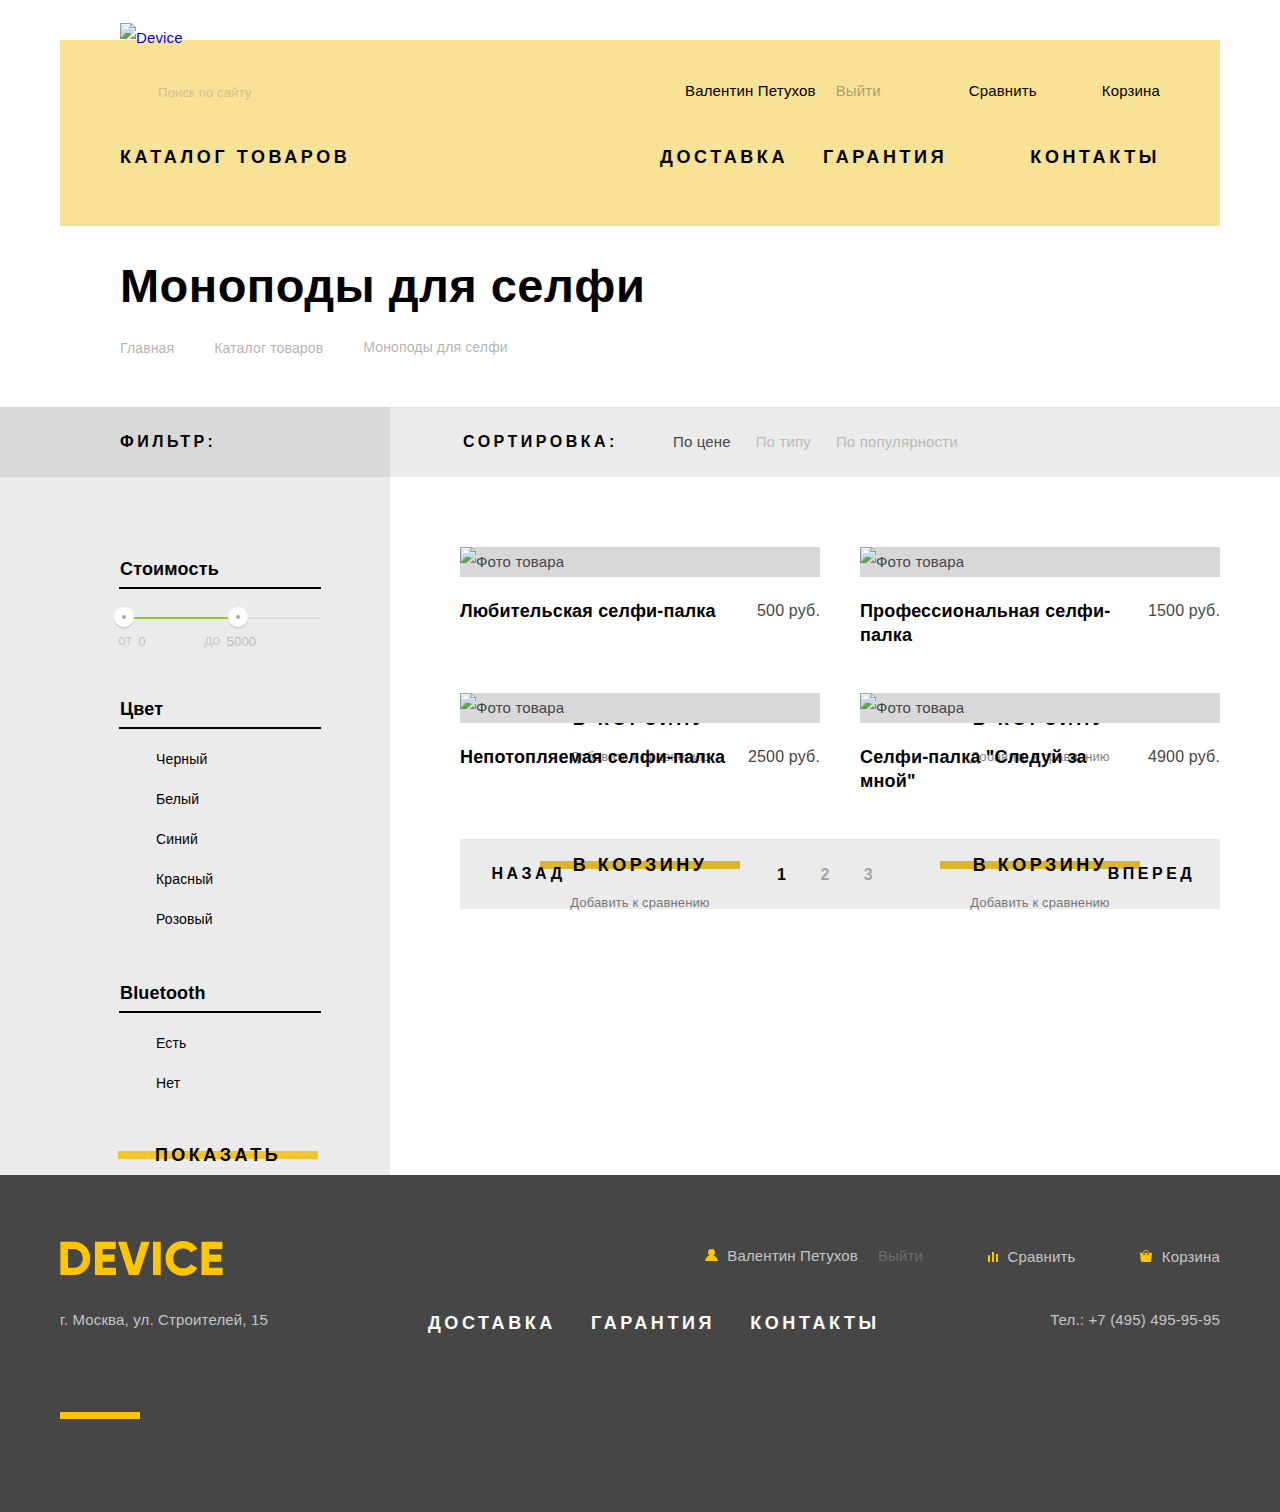
==== commit 3ef64558: "Removed filters-inner" ====
--- a/catalog.html
+++ b/catalog.html
@@ -1,503 +1,360 @@
 <!DOCTYPE html>
 <html lang="ru">
-  <head>
-    <meta charset="utf-8" />
-    <title>HTML Academy: Девайс</title>
-    <link rel="stylesheet" type="text/css" href="css/normalize.css" />
-    <link rel="stylesheet" type="text/css" href="css/style.css" />
-  </head>
-  <body>
-    <header class="main-header">
-      <nav class="main-navigation">
-        <a class="main-header-logo" href="index.html">
-          <img src="img/icons/logo-device.svg" width="164" height="36" />
-        </a>
-
-        <div class="header-row-top">
-          <div class="main-navigation-search-container">
-            <form
-              class="main-navigation-search"
-              action="https://echo.htmlacademy.ru"
-              method="GET"
-            >
-              <input type="search" name="search" placeholder="Поиск по сайту" />
-              <button type="submit" class="navigation-search-button">
-                Найти
-              </button>
-            </form>
+
+<head>
+  <meta charset="utf-8" />
+  <title>HTML Academy: Девайс</title>
+  <link rel="stylesheet" type="text/css" href="css/normalize.css" />
+  <link rel="stylesheet" type="text/css" href="css/style.css" />
+</head>
+
+<body>
+  <header class="main-header">
+    <nav class="main-navigation">
+      <a class="main-header-logo" href="index.html">
+        <img src="img/icons/logo-device.svg" width="164" height="36" alt="Device" />
+      </a>
+
+      <div class="header-row-top">
+        <form class="main-navigation-search" action="https://echo.htmlacademy.ru" method="GET">
+          <input type="search" name="search" placeholder="Поиск по сайту" />
+          <button type="submit" class="navigation-search-button">
+            Найти
+          </button>
+        </form>
+
+        <div class="navigation-wrapper">
+          <ul class="user-navigation">
+            <li class="profile-link">
+              <a href="profile.html">Валентин Петухов</a>
+            </li>
+            <li class="logout-link"><a href="logout.html">Выйти</a></li>
+          </ul>
+
+          <ul class="main-navigation-links">
+            <li>
+              <a class="main-navigation-link compare-link" href="compare.html">
+                Сравнить
+              </a>
+            </li>
+            <li>
+              <a class="main-navigation-link cart-link" href="cart.html">
+                Корзина
+              </a>
+            </li>
+          </ul>
+        </div>
+      </div>
+
+      <div class="header-row-bottom">
+        <div class="catalog-link-container">
+          <a class="catalog-link">
+            <span>Каталог товаров</span>
+          </a>
+          <!-- Выпадающий список категорий -->
+          <div class="category-dropdown">
+            <ul class="category-dropdown-column">
+              <li><a href="vr.html">Виртуальная реальность</a></li>
+              <li><a href="monopod.html">Моноподы для селфи</a></li>
+              <li><a href="cameras.html">Экшн-камеры</a></li>
+            </ul>
+            <ul class="category-dropdown-column">
+              <li><a href="fintess.html">Фитнес-браслеты</a></li>
+              <li><a href="watch.html">Умные часы</a></li>
+            </ul>
+            <ul class="category-dropdown-column">
+              <li><a href="quadrocopter.html">Квадрокоптеры</a></li>
+            </ul>
           </div>
-
-          <div class="navigation-wrapper">
-            <ul class="user-navigation">
-              <li class="profile-link">
-                <a href="profile.html">Валентин Петухов</a>
+        </div>
+
+        <ul class="service-info">
+          <li><a href="#">Доставка</a></li>
+          <li><a href="#">Гарантия</a></li>
+          <li><a href="#">Контакты</a></li>
+        </ul>
+      </div>
+    </nav>
+  </header>
+  <main>
+    <div class="catalog-header-container">
+      <h1 class="page-header">Моноподы для селфи</h1>
+
+      <ul class="breadcrumbs">
+        <li><a href="index.html" class="breadcrumbs-link">Главная</a></li>
+        <li><a href="#" class="breadcrumbs-link">Каталог товаров</a></li>
+        <li class="breadcrumbs-link breadcrumbs-current">
+          Моноподы для селфи
+        </li>
+      </ul>
+    </div>
+    <div class="catalog-container">
+      <section class="filters">
+        <div class="filters-header-container">
+          <h2 class="filters-header">Фильтр:</h2>
+        </div>
+        <form class="filter-form" action="https://echo.htmlacademy.ru" method="GET">
+          <fieldset class="filter-item filter-price">
+            <legend class="filter-name">Стоимость</legend>
+            <div class="range-controls">
+              <div class="scale">
+                <div class="bar"></div>
+              </div>
+              <label class="toggle toggle-min" for="min-price"></label>
+              <label class="toggle toggle-max" for="max-price"></label>
+            </div>
+            <div class="price-controls">
+              <span class="price-label price-label-min">
+                от
+                <input class="price-label-input" name="min-price" id="min-price" type="text" value="0" />
+              </span>
+              <span class="price-label price-label-max">
+                до
+                <input class="price-label-input" name="max-price" id="max-price" type="text" value="5000" /></span>
+            </div>
+          </fieldset>
+
+          <fieldset class="filter-item filter-color">
+            <legend class="filter-name">Цвет</legend>
+
+            <input type="checkbox" class="visually-hidden" name="color" id="color-black" value="black" checked />
+            <label class="checkbox-label" for="color-black">
+              Черный
+            </label>
+
+            <input type="checkbox" class="visually-hidden" name="color" id="color-white" value="white" />
+            <label class="checkbox-label" for="color-white">
+              Белый
+            </label>
+
+            <input type="checkbox" class="visually-hidden" name="color" id="color-blue" value="blue" checked />
+            <label class="checkbox-label" for="color-blue">
+              Синий
+            </label>
+
+            <input type="checkbox" class="visually-hidden" name="color" id="color-red" value="red" checked />
+            <label class="checkbox-label" for="color-red">
+              Красный
+            </label>
+
+            <input type="checkbox" class="visually-hidden" name="color" id="color-pink" value="pink" />
+            <label class="checkbox-label" for="color-pink">
+              Розовый
+            </label>
+          </fieldset>
+          <fieldset class="filter-item filter-bluetooth">
+            <legend class="filter-name">Bluetooth</legend>
+            <input type="radio" class="visually-hidden" name="bluetooth" id="bluetooth-yes" value="yes" checked />
+            <label for="bluetooth-yes" class="radio-label">
+              Есть
+            </label>
+
+            <input type="radio" class="visually-hidden" name="bluetooth" id="bluetooth-no" value="no" />
+            <label for="bluetooth-no" class="radio-label">
+              Нет
+            </label>
+          </fieldset>
+          <button type="submit" class="button filters-button">
+            Показать
+          </button>
+        </form>
+      </section>
+
+      <div class="catalog-wrapper">
+        <section class="sorting">
+          <div class="sorting-inner">
+            <div class="sorting-header-container">
+              <h2>Сортировка:</h2>
+            </div>
+            <ul class="sorting-param-list">
+              <li>
+                <a href="#" class="sorting-param sorting-param-selected">По цене</a>
               </li>
-              <li class="logout-link"><a href="logout.html">Выйти</a></li>
-            </ul>
-
-            <ul class="main-navigation-links">
+              <li><a href="#" class="sorting-param">По типу</a></li>
+              <li><a href="#" class="sorting-param">По популярности</a></li>
+            </ul>
+
+            <ul class="sorting-order-list">
               <li>
-                <a class="main-navigation-link compare-link" href="compare.html"
-                  >Сравнить</a
-                >
+                <a href="#" class="sorting-order-item sorting-order-asc" aria-label="По возрастанию"></a>
               </li>
               <li>
-                <a class="main-navigation-link cart-link" href="cart.html"
-                  >Корзина</a
-                >
+                <a href="#" class="sorting-order-item sorting-order-desc sorting-order-item-selected"
+                  aria-label="По убыванию"></a>
               </li>
             </ul>
           </div>
-        </div>
-
-        <div class="header-row-bottom">
-          <div class="catalog-link-container">
-            <a class="catalog-link">
-              <span>Каталог товаров</span>
+        </section>
+
+        <section class="catalog">
+          <h2 class="visually-hidden">Список моноподов для селфи</h2>
+          <div class="catalog-list">
+            <article class="catalog-item">
+              <div class="catalog-item-actions">
+                <a href="#" class="button button-cart">В корзину</a>
+                <a href="#" class="button-compare">Добавить к сравнению</a>
+              </div>
+              <div class="catalog-image-container">
+                <img class="catalog-image" width="360" height="380" src="img/catalog/item-1.jpg" alt="Фото товара" />
+              </div>
+              <div class="catalog-description">
+                <a href="#" class="catalog-item-link">
+                  <h3 class="catalog-item-name">Любительская селфи-палка</h3>
+                </a>
+                <span class="catalog-price">500 руб.</span>
+              </div>
+            </article>
+            <article class="catalog-item">
+              <div class="catalog-item-actions">
+                <a href="#" class="button button-cart">В корзину</a>
+                <a href="#" class="button-compare">Добавить к сравнению</a>
+              </div>
+              <div class="catalog-image-container">
+                <img class="catalog-image" width="360" height="380" src="img/catalog/item-2.jpg" alt="Фото товара" />
+              </div>
+              <div class="catalog-description">
+                <a href="#" class="catalog-item-link">
+                  <h3 class="catalog-item-name">
+                    Профессиональная селфи-палка
+                  </h3>
+                </a>
+                <span class="catalog-price">1500 руб.</span>
+              </div>
+            </article>
+            <article class="catalog-item">
+              <div class="catalog-item-actions">
+                <a href="#" class="button button-cart">В корзину</a>
+                <a href="#" class="button-compare">Добавить к сравнению</a>
+              </div>
+              <div class="catalog-image-container">
+                <img class="catalog-image" width="360" height="380" src="img/catalog/item-3.jpg" alt="Фото товара" />
+              </div>
+              <div class="catalog-description">
+                <a href="#" class="catalog-item-link">
+                  <h3 class="catalog-item-name">Непотопляемая селфи-палка</h3>
+                </a>
+                <span class="catalog-price">2500 руб.</span>
+              </div>
+            </article>
+            <article class="catalog-item catalog-item-new">
+              <div class="catalog-item-actions">
+                <a href="#" class="button button-cart">В корзину</a>
+                <a href="#" class="button-compare">Добавить к сравнению</a>
+              </div>
+              <div class="catalog-image-container">
+                <img class="catalog-image" width="360" height="380" src="img/catalog/item-4.jpg" alt="Фото товара" />
+              </div>
+              <div class="catalog-description">
+                <a href="#" class="catalog-item-link">
+                  <h3 class="catalog-item-name">
+                    Селфи-палка "Следуй за мной"
+                  </h3>
+                </a>
+                <span class="catalog-price">4900 руб.</span>
+              </div>
+            </article>
+          </div>
+
+          <div class="pagination">
+            <button type="button" class="pagination-direction">Назад</button>
+            <ul class="pagination-list">
+              <li>
+                <a class="pagination-item pagination-item-current" href="#">1</a>
+              </li>
+              <li><a class="pagination-item" href="#">2</a></li>
+              <li><a class="pagination-item" href="#">3</a></li>
+            </ul>
+            <button type="button" class="pagination-direction">Вперед</button>
+          </div>
+        </section>
+      </div>
+    </div>
+  </main>
+
+  <footer class="footer">
+    <div class="footer-inner">
+      <div class="footer-row-top">
+        <a class="footer-logo" href="index.html">
+          <svg class="footer-logo-image" xmlns="http://www.w3.org/2000/svg" viewBox="0 0 164 35">
+            <path
+              d="m0.35 0.7v33.6h13.532a15.723 15.723 0 0 0 11.72-4.824 16.464 16.464 0 0 0 4.712-11.976 16.465 16.465 0 0 0-4.712-11.976 15.723 15.723 0 0 0-11.72-4.824zm7.733 26.208v-18.819h5.8a8.648 8.648 0 0 1 6.5 2.568 9.412 9.412 0 0 1 2.489 6.84 9.41 9.41 0 0 1-2.489 6.84 8.646 8.646 0 0 1-6.5 2.568h-5.8zm34.8-5.952h12.082v-7.3h-12.086v-5.567h13.291v-7.389h-21.024v33.6h21.265v-7.392h-13.532v-5.952zm36.343 13.344 11.019-33.6h-8.458l-7.491 24.72-7.491-24.72h-8.457l11.019 33.6zm14.4 0h7.733v-33.6h-7.733zm38.615-1.416a15.514 15.514 0 0 0 6.041-5.688l-6.67-3.84a7.488 7.488 0 0 1-3.165 3.024 9.874 9.874 0 0 1-4.664 1.1 9.594 9.594 0 0 1-7.177-2.736 9.907 9.907 0 0 1-2.682-7.248 9.908 9.908 0 0 1 2.682-7.248 9.594 9.594 0 0 1 7.177-2.736 9.914 9.914 0 0 1 4.64 1.08 7.6 7.6 0 0 1 3.189 3.048l6.67-3.84a15.881 15.881 0 0 0-6.09-5.688 17.419 17.419 0 0 0-8.409-2.088 17.12 17.12 0 0 0-17.592 17.472 17.12 17.12 0 0 0 17.589 17.476 17.519 17.519 0 0 0 8.458-2.088zm17.881-11.928h12.082v-7.3h-12.085v-5.567h13.29v-7.389h-21.022v33.6h21.264v-7.392h-13.532v-5.952z" />
+          </svg>
+        </a>
+        <div class="footer-navigation">
+          <ul class="user-navigation">
+            <li>
+              <a href="profile.html" class="profile-link">
+                <svg xmlns="http://www.w3.org/2000/svg" width="13" height="12" viewBox="0 0 13 12">
+                  <path
+                    d="M.032 12h12.937c-.163-2.643-2.074-4.837-4.671-5.543a3.47 3.47 0 0 0 1.687-2.972 3.485 3.485 0 0 0-6.97 0c0 1.264.68 2.361 1.688 2.972C2.106 7.163.194 9.357.032 12z" />
+                </svg>
+                Валентин Петухов</a>
+            </li>
+            <li><a href="logout.html" class="logout-link">Выйти</a></li>
+          </ul>
+          <ul class="main-navigation-links">
+            <li>
+              <a class="main-navigation-link compare-link" href="compare.html">
+                <svg xmlns="http://www.w3.org/2000/svg" width="10" height="10" viewBox="0 0 10 10">
+                  <path d="M8 2h1.984v8H8zM0 3h1.984v7H0zM4 0h2v10H4z" />
+                </svg>
+                <span>Сравнить</span>
+              </a>
+            </li>
+            <li>
+              <a class="main-navigation-link cart-link" href="cart.html">
+                <svg xmlns="http://www.w3.org/2000/svg" width="12" height="12" viewBox="0 0 12 12">
+                  <path
+                    d="M11.864 3.017a.429.429 0 0 0-.327-.154H9.225V4.09c0 .563-.484 1.022-1.08 1.022-.594 0-1.078-.458-1.078-1.022V2.863H4.909V4.09c0 .563-.485 1.022-1.08 1.022-.595 0-1.078-.458-1.078-1.022V2.863H.438a.43.43 0 0 0-.327.154.472.472 0 0 0-.108.358l.776 7.134c.015.806.642 1.455 1.411 1.455h7.595c.77 0 1.396-.649 1.411-1.455l.776-7.134a.476.476 0 0 0-.108-.358z" />
+                  <path
+                    d="M3.829 4.499c.239 0 .433-.184.433-.409V1.84c0-.632.672-1.022 1.295-1.022h1.079c.655 0 1.078.401 1.078 1.022v2.25c0 .225.194.409.431.409.239 0 .433-.184.433-.409V1.84C8.577.773 7.761 0 6.636 0H5.557c-1.19 0-2.159.826-2.159 1.84v2.25c0 .225.194.409.431.409z" />
+                </svg>
+                <span>Корзина</span>
+              </a>
+            </li>
+          </ul>
+        </div>
+      </div>
+
+      <div class="footer-row-middle">
+        <p class="footer-address">
+          г. Москва, ул. Строителей, 15
+        </p>
+        <ul class="service-info">
+          <li><a href="#">Доставка</a></li>
+          <li><a href="#">Гарантия</a></li>
+          <li><a href="#">Контакты</a></li>
+        </ul>
+        <p class="footer-phone">
+          <a href="tel:8-495-495-9595">Тел.: +7 (495) 495-95-95</a>
+        </p>
+      </div>
+
+      <div class="footer-row-bottom">
+        <ul class="footer-social-links">
+          <li>
+            <a class="social social-fb" href="#" aria-label="Device на фейсбуке">
+              Фейсбук
             </a>
-            <!-- Выпадающий список категорий -->
-            <div class="category-dropdown">
-              <div class="category-dropdown-inner">
-                <ul class="category-dropdown-column">
-                  <li><a href="vr.html">Виртуальная реальность</a></li>
-                  <li><a href="monopod.html">Моноподы для селфи</a></li>
-                  <li><a href="cameras.html">Экшн-камеры</a></li>
-                </ul>
-                <ul class="category-dropdown-column">
-                  <li><a href="fintess.html">Фитнес-браслеты</a></li>
-                  <li><a href="watch.html">Умные часы</a></li>
-                </ul>
-                <ul class="category-dropdown-column">
-                  <li><a href="quadrocopter.html">Квадрокоптеры</a></li>
-                </ul>
-              </div>
-            </div>
-          </div>
-
-          <ul class="service-info">
-            <li><a href="#">Доставка</a></li>
-            <li><a href="#">Гарантия</a></li>
-            <li><a href="#">Контакты</a></li>
-          </ul>
-        </div>
-      </nav>
-    </header>
-    <main>
-      <div class="catalog-header-container">
-        <h1 class="page-header">Моноподы для селфи</h1>
-
-        <ul class="breadcrumbs">
-          <li><a href="index.html" class="breadcrumbs-link">Главная</a></li>
-          <li><a href="#" class="breadcrumbs-link">Каталог товаров</a></li>
-          <li class="breadcrumbs-link breadcrumbs-current">
-            Моноподы для селфи
+          </li>
+          <li>
+            <a class="social social-in" href="#" aria-label="Device в инстаграме">
+              Инстаграм
+            </a>
+          </li>
+          <li>
+            <a class="social social-tw" href="#" aria-label="Device в твиттере">
+              Твиттер
+            </a>
           </li>
         </ul>
-      </div>
-      <div class="catalog-container">
-        <section class="filters">
-          <div class="filters-header-container">
-            <h2 class="filters-header">Фильтр:</h2>
-          </div>
-          <div class="filters-inner">
-            <form
-              class="filter-form"
-              action="https://echo.htmlacademy.ru"
-              method="GET"
-            >
-              <fieldset class="filter-item filter-price">
-                <legend class="filter-name">Стоимость</legend>
-                <div class="range-controls">
-                  <div class="scale">
-                    <div class="bar"></div>
-                  </div>
-                  <label class="toggle toggle-min" for="min-price"></label>
-                  <label class="toggle toggle-max" for="max-price"></label>
-                </div>
-                <div class="price-controls">
-                  <span class="price-label price-label-min">
-                    от
-                    <input
-                      class="price-label-input"
-                      name="min-price"
-                      type="text"
-                      value="0"
-                    />
-                  </span>
-                  <span class="price-label price-label-max">
-                    до
-                    <input
-                      class="price-label-input"
-                      name="max-price"
-                      type="text"
-                      value="5000"
-                  /></span>
-                </div>
-              </fieldset>
-
-              <fieldset class="filter-item filter-color">
-                <legend class="filter-name">Цвет</legend>
-
-                <input
-                  type="checkbox"
-                  class="visually-hidden"
-                  name="color"
-                  id="color-black"
-                  value="black"
-                  checked
-                />
-                <label class="checkbox-label" for="color-black">
-                  Черный
-                </label>
-
-                <input
-                  type="checkbox"
-                  class="visually-hidden"
-                  name="color"
-                  id="color-white"
-                  value="white"
-                />
-                <label class="checkbox-label" for="color-white">
-                  Белый
-                </label>
-
-                <input
-                  type="checkbox"
-                  class="visually-hidden"
-                  name="color"
-                  id="color-blue"
-                  value="blue"
-                  checked
-                />
-                <label class="checkbox-label" for="color-blue">
-                  Синий
-                </label>
-
-                <input
-                  type="checkbox"
-                  class="visually-hidden"
-                  name="color"
-                  id="color-red"
-                  value="red"
-                  checked
-                />
-                <label class="checkbox-label" for="color-red">
-                  Красный
-                </label>
-
-                <input
-                  type="checkbox"
-                  class="visually-hidden"
-                  name="color"
-                  id="color-pink"
-                  value="pink"
-                />
-                <label class="checkbox-label" for="color-pink">
-                  Розовый
-                </label>
-              </fieldset>
-              <fieldset class="filter-item filter-bluetooth">
-                <legend class="filter-name">Bluetooth</legend>
-                <input
-                  type="radio"
-                  class="visually-hidden"
-                  name="bluetooth"
-                  id="bluetooth-yes"
-                  value="yes"
-                  checked
-                />
-                <label for="bluetooth-yes" class="radio-label">
-                  Есть
-                </label>
-
-                <input
-                  type="radio"
-                  class="visually-hidden"
-                  name="bluetooth"
-                  id="bluetooth-no"
-                  value="no"
-                />
-                <label for="bluetooth-no" class="radio-label">
-                  Нет
-                </label>
-              </fieldset>
-              <button type="submit" class="button">Показать</button>
-            </form>
-          </div>
-        </section>
-
-        <div class="catalog-wrapper">
-          <section class="sorting">
-            <div class="sorting-inner">
-              <div class="sorting-header-container">
-                <h2>Сортировка:</h2>
-              </div>
-              <ul class="sorting-param-list">
-                <li>
-                  <a href="#" class="sorting-param sorting-param-selected"
-                    >По цене</a
-                  >
-                </li>
-                <li><a href="#" class="sorting-param">По типу</a></li>
-                <li><a href="#" class="sorting-param">По популярности</a></li>
-              </ul>
-
-              <ul class="sorting-order-list">
-                <li>
-                  <a
-                    href="#"
-                    class="sorting-order-item sorting-order-asc"
-                    aria-label="По возрастанию"
-                  ></a>
-                </li>
-                <li>
-                  <a
-                    href="#"
-                    class="sorting-order-item sorting-order-desc sorting-order-item-selected"
-                    aria-label="По убыванию"
-                  ></a>
-                </li>
-              </ul>
-            </div>
-          </section>
-
-          <section class="catalog">
-            <h2 class="visually-hidden">Список моноподов для селфи</h2>
-            <div class="catalog-list">
-              <article class="catalog-item">
-                <div class="catalog-item-actions">
-                  <a href="#" class="button button-cart">В корзину</a>
-                  <a href="#" class="button-compare">Добавить к сравнению</a>
-                </div>
-                <div class="catalog-image-container">
-                  <img
-                    class="catalog-image"
-                    width="360"
-                    height="380"
-                    src="img/catalog/item-1.jpg"
-                    alt="Фото товара"
-                  />
-                </div>
-                <div class="catalog-description">
-                  <a href="#" class="catalog-item-link">
-                    <h3 class="catalog-item-name">Любительская селфи-палка</h3>
-                  </a>
-                  <span class="catalog-price">500 руб.</span>
-                </div>
-              </article>
-              <article class="catalog-item">
-                <div class="catalog-item-actions">
-                  <a href="#" class="button button-cart">В корзину</a>
-                  <a href="#" class="button-compare">Добавить к сравнению</a>
-                </div>
-                <div class="catalog-image-container">
-                  <img
-                    class="catalog-image"
-                    width="360"
-                    height="380"
-                    src="img/catalog/item-2.jpg"
-                    alt="Фото товара"
-                  />
-                </div>
-                <div class="catalog-description">
-                  <a href="#" class="catalog-item-link">
-                    <h3 class="catalog-item-name">
-                      Профессиональная селфи-палка
-                    </h3>
-                  </a>
-                  <span class="catalog-price">1500 руб.</span>
-                </div>
-              </article>
-              <article class="catalog-item">
-                <div class="catalog-item-actions">
-                  <a href="#" class="button button-cart">В корзину</a>
-                  <a href="#" class="button-compare">Добавить к сравнению</a>
-                </div>
-                <div class="catalog-image-container">
-                  <img
-                    class="catalog-image"
-                    width="360"
-                    height="380"
-                    src="img/catalog/item-3.jpg"
-                    alt="Фото товара"
-                  />
-                </div>
-                <div class="catalog-description">
-                  <a href="#" class="catalog-item-link">
-                    <h3 class="catalog-item-name">Непотопляемая селфи-палка</h3>
-                  </a>
-                  <span class="catalog-price">2500 руб.</span>
-                </div>
-              </article>
-              <article class="catalog-item catalog-item-new">
-                <div class="catalog-item-actions">
-                  <a href="#" class="button button-cart">В корзину</a>
-                  <a href="#" class="button-compare">Добавить к сравнению</a>
-                </div>
-                <div class="catalog-image-container">
-                  <img
-                    class="catalog-image"
-                    width="360"
-                    height="380"
-                    src="img/catalog/item-4.jpg"
-                    alt="Фото товара"
-                  />
-                </div>
-                <div class="catalog-description">
-                  <a href="#" class="catalog-item-link">
-                    <h3 class="catalog-item-name">
-                      Селфи-палка "Следуй за мной"
-                    </h3>
-                  </a>
-                  <span class="catalog-price">4900 руб.</span>
-                </div>
-              </article>
-            </div>
-
-            <div class="pagination">
-              <button type="button" class="pagination-direction">Назад</button>
-              <ul class="pagination-list">
-                <li>
-                  <a class="pagination-item pagination-item-current" href="#"
-                    >1</a
-                  >
-                </li>
-                <li><a class="pagination-item" href="#">2</a></li>
-                <li><a class="pagination-item" href="#">3</a></li>
-              </ul>
-              <button type="button" class="pagination-direction">Вперед</button>
-            </div>
-          </section>
-        </div>
-      </div>
-    </main>
-
-    <footer class="footer">
-      <div class="footer-inner">
-        <div class="footer-row-top">
-          <a class="footer-logo" href="index.html">
-            <svg
-              class="footer-logo-image"
-              xmlns="http://www.w3.org/2000/svg"
-              viewBox="0 0 164 35"
-            >
-              <path
-                d="m0.35 0.7v33.6h13.532a15.723 15.723 0 0 0 11.72-4.824 16.464 16.464 0 0 0 4.712-11.976 16.465 16.465 0 0 0-4.712-11.976 15.723 15.723 0 0 0-11.72-4.824zm7.733 26.208v-18.819h5.8a8.648 8.648 0 0 1 6.5 2.568 9.412 9.412 0 0 1 2.489 6.84 9.41 9.41 0 0 1-2.489 6.84 8.646 8.646 0 0 1-6.5 2.568h-5.8zm34.8-5.952h12.082v-7.3h-12.086v-5.567h13.291v-7.389h-21.024v33.6h21.265v-7.392h-13.532v-5.952zm36.343 13.344 11.019-33.6h-8.458l-7.491 24.72-7.491-24.72h-8.457l11.019 33.6zm14.4 0h7.733v-33.6h-7.733zm38.615-1.416a15.514 15.514 0 0 0 6.041-5.688l-6.67-3.84a7.488 7.488 0 0 1-3.165 3.024 9.874 9.874 0 0 1-4.664 1.1 9.594 9.594 0 0 1-7.177-2.736 9.907 9.907 0 0 1-2.682-7.248 9.908 9.908 0 0 1 2.682-7.248 9.594 9.594 0 0 1 7.177-2.736 9.914 9.914 0 0 1 4.64 1.08 7.6 7.6 0 0 1 3.189 3.048l6.67-3.84a15.881 15.881 0 0 0-6.09-5.688 17.419 17.419 0 0 0-8.409-2.088 17.12 17.12 0 0 0-17.592 17.472 17.12 17.12 0 0 0 17.589 17.476 17.519 17.519 0 0 0 8.458-2.088zm17.881-11.928h12.082v-7.3h-12.085v-5.567h13.29v-7.389h-21.022v33.6h21.264v-7.392h-13.532v-5.952z"
-              />
-            </svg>
-          </a>
-          <div class="footer-navigation">
-            <ul class="user-navigation">
-              <li>
-                <a href="profile.html" class="profile-link">
-                  <svg
-                    xmlns="http://www.w3.org/2000/svg"
-                    width="13"
-                    height="12"
-                    viewBox="0 0 13 12"
-                  >
-                    <path
-                      d="M.032 12h12.937c-.163-2.643-2.074-4.837-4.671-5.543a3.47 3.47 0 0 0 1.687-2.972 3.485 3.485 0 0 0-6.97 0c0 1.264.68 2.361 1.688 2.972C2.106 7.163.194 9.357.032 12z"
-                    />
-                  </svg>
-                  Валентин Петухов</a
-                >
-              </li>
-              <li><a href="logout.html" class="logout-link">Выйти</a></li>
-            </ul>
-            <ul class="main-navigation-links">
-              <li>
-                <a
-                  class="main-navigation-link compare-link"
-                  href="compare.html"
-                >
-                  <svg
-                    xmlns="http://www.w3.org/2000/svg"
-                    width="10"
-                    height="10"
-                    viewBox="0 0 10 10"
-                  >
-                    <path d="M8 2h1.984v8H8zM0 3h1.984v7H0zM4 0h2v10H4z" />
-                  </svg>
-                  <span>Сравнить</span>
-                </a>
-              </li>
-              <li>
-                <a class="main-navigation-link cart-link" href="cart.html">
-                  <svg
-                    xmlns="http://www.w3.org/2000/svg"
-                    width="12"
-                    height="12"
-                    viewBox="0 0 12 12"
-                  >
-                    <path
-                      d="M11.864 3.017a.429.429 0 0 0-.327-.154H9.225V4.09c0 .563-.484 1.022-1.08 1.022-.594 0-1.078-.458-1.078-1.022V2.863H4.909V4.09c0 .563-.485 1.022-1.08 1.022-.595 0-1.078-.458-1.078-1.022V2.863H.438a.43.43 0 0 0-.327.154.472.472 0 0 0-.108.358l.776 7.134c.015.806.642 1.455 1.411 1.455h7.595c.77 0 1.396-.649 1.411-1.455l.776-7.134a.476.476 0 0 0-.108-.358z"
-                    />
-                    <path
-                      d="M3.829 4.499c.239 0 .433-.184.433-.409V1.84c0-.632.672-1.022 1.295-1.022h1.079c.655 0 1.078.401 1.078 1.022v2.25c0 .225.194.409.431.409.239 0 .433-.184.433-.409V1.84C8.577.773 7.761 0 6.636 0H5.557c-1.19 0-2.159.826-2.159 1.84v2.25c0 .225.194.409.431.409z"
-                    />
-                  </svg>
-                  <span>Корзина</span>
-                </a>
-              </li>
-            </ul>
-          </div>
-        </div>
-
-        <div class="footer-row-middle">
-          <p class="footer-address">
-            г. Москва, ул. Строителей, 15
-          </p>
-          <ul class="service-info">
-            <li><a href="#">Доставка</a></li>
-            <li><a href="#">Гарантия</a></li>
-            <li><a href="#">Контакты</a></li>
-          </ul>
-          <p class="footer-phone">
-            <a href="tel:8-495-495-9595">Тел.: +7 (495) 495-95-95</a>
-          </p>
-        </div>
-
-        <div class="footer-row-bottom">
-          <ul class="footer-social-links">
-            <li>
-              <a
-                class="social social-fb"
-                href="#"
-                aria-label="Device на фейсбуке"
-              >
-                Фейсбук
-              </a>
-            </li>
-            <li>
-              <a
-                class="social social-in"
-                href="#"
-                aria-label="Device в инстаграме"
-              >
-                Инстаграм
-              </a>
-            </li>
-            <li>
-              <a
-                class="social social-tw"
-                href="#"
-                aria-label="Device в твиттере"
-              >
-                Твиттер
-              </a>
-            </li>
-          </ul>
-          <div class="footer-developer">
-            <a
-              class="developer-link"
-              href="https://htmlacademy.ru/intensive/htmlcss"
-              aria-label="Разработчик HTML Академия"
-              >HTML Академия</a
-            >
-          </div>
-        </div>
-      </div>
-    </footer>
-  </body>
-</html>
+        <div class="footer-developer">
+          <a class="developer-link" href="https://htmlacademy.ru/intensive/htmlcss"
+            aria-label="Разработчик HTML Академия">HTML Академия</a>
+        </div>
+      </div>
+    </div>
+  </footer>
+</body>
+
+</html>--- a/css/style.css
+++ b/css/style.css
@@ -14,6 +14,12 @@
   font-family: OpenSans-Light;
   src: url(../fonts/OpenSans-Light.ttf);
   font-weight: 300;
+}
+
+@font-face {
+  font-family: OpenSans;
+  src: url(../fonts/opensans.woff2);
+  font-weight: 400;
 }
 
 /* GLOBAL STYLES */
@@ -29,6 +35,10 @@
   color: #464646;
 }
 
+a {
+  text-decoration: none;
+}
+
 .container {
   width: 1160px;
   margin: 0 auto;
@@ -51,19 +61,22 @@
 .button {
   position: relative;
   z-index: 10;
+  width: 200px;
+  height: 40px;
+  border: none;
+
   display: flex;
   align-items: center;
   justify-content: center;
-  width: 200px;
-  height: 40px;
-  text-transform: uppercase;
+
   font-family: Gilroy, Geneva, sans-serif;
   font-weight: 800;
   font-size: 18px;
   letter-spacing: 3.5px;
   line-height: 24px;
-  color: #000000;
-  border: none;
+  text-transform: uppercase;
+  color: #000000;
+
   /* background-color: transparent; */
   background: linear-gradient(
     transparent,
@@ -91,10 +104,11 @@
 .main-header {
   position: relative;
   box-sizing: border-box;
+  width: 1160px;
+  min-height: 226px;
   margin: 0 auto;
   padding-top: 23px;
-  width: 1160px;
-  min-height: 226px;
+
   background: linear-gradient(#ffffff, #ffffff 40px, #f7e296 40px, #f7e296);
 }
 
@@ -102,6 +116,7 @@
   display: inline-block;
   width: 164px;
   height: 36px;
+  vertical-align: middle;
 }
 
 .main-header-logo[href]:hover,
@@ -130,30 +145,27 @@
 }
 
 /* Search */
-.main-navigation-search-container {
+
+.main-navigation-search::before {
+  content: "";
+  position: absolute;
+  bottom: 25px;
+  left: 3px;
+
+  width: 16px;
+  height: 16px;
+  background-image: url("../img/icons/search.svg");
+  background-repeat: no-repeat;
+}
+
+.main-navigation-search {
   position: relative;
   width: 440px;
   margin-right: auto;
   padding-left: 36px;
-  display: flex;
-  align-items: center;
-  justify-content: flex-start;
-}
-
-.main-navigation-search-container::before {
-  content: "";
-  position: absolute;
-  bottom: 22px;
-  left: 0;
-  width: 16px;
-  height: 16px;
-  background-image: url("../img/icons/search.svg");
-  background-repeat: no-repeat;
-}
-
-.main-navigation-search {
-  display: flex;
+  
   min-height: 49px;
+  display: flex;
   align-items: flex-end;
 }
 
@@ -161,14 +173,21 @@
   box-sizing: border-box;
   height: 49px;
   padding-bottom: 14px;
-  background-color: #f7e296;
   border: none;
   border-bottom: 2px solid transparent;
+
+  background-color: #f7e296;
+  opacity: 0.3;
+}
+
+.main-navigation-search input[type="search"]:hover {
+  opacity: 0.6;
 }
 
 .main-navigation-search input[type="search"]:focus {
   border-bottom: 2px solid #000000;
   outline: none;
+  opacity: 1;
 }
 
 .navigation-search-button {
@@ -176,6 +195,7 @@
   box-sizing: border-box;
   width: 84px;
   height: 49px;
+
   color: #000000;
   background-color: #f7e296;
   border: 2px solid #000000;
@@ -197,9 +217,9 @@
 
 .navigation-search-button:active {
   width: 84px;
+  border: none;
   color: rgba(256, 256, 256, 0.3);
   background-color: #000000;
-  border: none;
 }
 
 /* navigation-wrapper */
@@ -239,6 +259,7 @@
   position: relative;
   margin-left: 65px;
   display: inline-block;
+  vertical-align: middle;
 }
 
 .compare-link::before {
@@ -246,6 +267,7 @@
   position: absolute;
   top: 10px;
   left: -20px;
+
   width: 10px;
   height: 10px;
   background-image: url("../img/icons/compare.svg");
@@ -257,6 +279,7 @@
   position: absolute;
   top: 9px;
   left: -20px;
+
   width: 12px;
   height: 12px;
   background-image: url("../img/icons/cart.svg");
@@ -269,6 +292,7 @@
   position: absolute;
   top: 10px;
   left: 0px;
+
   width: 13px;
   height: 12px;
   background-image: url("../img/icons/user.svg");
@@ -277,7 +301,6 @@
 
 .main-navigation-link,
 .user-navigation a {
-  text-decoration: none;
   line-height: 30px;
   color: #000000;
 }
@@ -328,6 +351,7 @@
   position: absolute;
   top: 4px;
   right: 3px;
+
   width: 16px;
   height: 16px;
   background-image: url("../img/icons/plus.svg");
@@ -336,34 +360,33 @@
 
 /* Category dropdown */
 .category-dropdown {
-  display: none;
+  opacity: 0;
   z-index: 15;
   position: absolute;
   left: -60px;
   top: 35px;
+
   box-sizing: border-box;
   width: 1160px;
-  min-height: 113px;
+  min-height: 150px;
   padding-left: 60px;
   padding-bottom: 30px;
+  display: flex;
+
   background-color: #f7e296;
+  transition: all 0.2s;
 }
 
 .catalog-link-container:hover .category-dropdown,
 .catalog-link-container:focus .category-dropdown {
-  display: block;
-}
-
-.category-dropdown-inner {
-  width: 660px;
-  display: flex;
-  justify-content: space-between;
+  opacity: 1;
 }
 
 .category-dropdown-column {
   width: 220px;
   padding: 0;
   margin: 0;
+  margin-right: 58px;
   list-style: none;
 }
 
@@ -371,7 +394,6 @@
   font-size: 15px;
   letter-spacing: 0.15px;
   line-height: 36px;
-  text-decoration: none;
   color: #000000;
 }
 
@@ -412,7 +434,6 @@
   color: #000000;
   letter-spacing: 3.6px;
   line-height: 24px;
-  text-decoration: none;
   text-transform: uppercase;
 }
 
@@ -432,18 +453,21 @@
 }
 
 .promo-slide {
-  position: relative;
+  display: none;
+  position: relative;
+  min-height: 486px;
 }
 
 /* decoration */
 .promo-slide::before {
   content: "";
   position: absolute;
+  top: 39px;
+  left: 600px;
+
   width: 100px;
   height: 7px;
   background-color: #ffffff;
-  top: 39px;
-  left: 600px;
 }
 
 .promo-slide::after {
@@ -486,7 +510,7 @@
   z-index: 20;
   position: absolute;
   top: 330px;
-  right: 20px;
+  right: 71px;
 
   font-size: 0;
 }
@@ -496,7 +520,7 @@
   box-sizing: border-box;
   width: 23px;
   height: 23px;
-  margin-right: 21px;
+  margin-left: 10px;
   vertical-align: top;
 
   background-image: url("../img/icons/slider-button-empty.svg");
@@ -506,16 +530,10 @@
   cursor: pointer;
 }
 
-.promo-slide {
-  display: none;
-  min-height: 486px;
-}
-
 #product-1:checked ~ .promo #slide-1,
 #product-2:checked ~ .promo #slide-2,
 #product-3:checked ~ .promo #slide-3 {
   display: flex;
-  justify-content: space-around;
 }
 
 #product-1:checked ~ .promo label[for="product-1"],
@@ -525,6 +543,21 @@
   background-repeat: no-repeat;
   background-position: 0 0;
   background-size: 12px 12px;
+}
+
+.promo-slide-selfie img {
+  margin-left: 90px;
+  margin-right: 125px;
+}
+
+.promo-slide-fitness img {
+  margin-left: 103px;
+  margin-right: 138px;
+}
+
+.promo-slide-quadrocopter img {
+  margin-left: 60px;
+  margin-right: 42px;
 }
 
 .promo-details {
@@ -560,7 +593,11 @@
 }
 
 .promo-features td {
-  padding-right: 40px;
+  padding-right: 74px;
+}
+
+.promo-features td:last-child {
+  padding-right: 0;
 }
 
 .promo-features tr:nth-of-type(1) td {
@@ -601,7 +638,6 @@
   line-height: 24px;
   letter-spacing: 0.18px;
   text-align: left;
-  text-decoration: none;
 }
 
 .category-icon-container {
@@ -636,7 +672,6 @@
 
 .category-item-name {
   margin-top: 33px;
-  display: inline-block;
 }
 
 /* Info section */
@@ -731,7 +766,6 @@
   line-height: 24px;
   color: #000000;
   text-transform: uppercase;
-  text-decoration: none;
 }
 
 .info-navigation-current:hover,
@@ -762,6 +796,7 @@
 
 .info-section-name {
   display: inline-block;
+  vertical-align: middle;
   margin-bottom: 24px;
   font-family: Gilroy, Geneva, sans-serif;
   font-weight: 800;
@@ -835,7 +870,6 @@
 
 .about-us h2,
 .contacts h2 {
-  display: inline-block;
   margin-bottom: 23px;
   font-family: Gilroy, Geneva, sans-serif;
   font-weight: 800;
@@ -852,6 +886,7 @@
 
 .about-us {
   width: 480px;
+  padding-right: 125px;
   display: flex;
   flex-direction: column;
 }
@@ -860,10 +895,6 @@
   width: 560px;
   display: flex;
   flex-direction: column;
-}
-
-.about-us a {
-  text-decoration: none;
 }
 
 .delivery-services {
@@ -932,7 +963,7 @@
 .breadcrumbs {
   padding: 0;
   display: flex;
-  color: rgba(0, 0, 0, 0.3);
+  color: #000000;
   font-size: 14px;
   letter-spacing: 0.14px;
   line-height: 24px;
@@ -943,8 +974,9 @@
   position: relative;
   margin-right: 40px;
   display: inline-block;
-  color: rgba(0, 0, 0, 0.3);
-  text-decoration: none;
+  vertical-align: middle;
+  color: #000000;
+  opacity: 0.3;
 }
 
 .breadcrumbs-link:not(.breadcrumbs-current)::after {
@@ -961,11 +993,11 @@
 
 .breadcrumbs-link:hover,
 .breadcrumbs-link:focus {
-  color: rgba(0, 0, 0, 0.6);
+  opacity: 0.6;
 }
 
 .breadcrumbs-link:active {
-  color: rgba(0, 0, 0, 0.3);
+  opacity: 0.1;
 }
 
 .page-header {
@@ -1000,14 +1032,14 @@
   background-color: #ebebeb;
 }
 
-.filters-inner {
+.filter-form {
   box-sizing: border-box;
-  width: 327px;
+  width: 330px;
   margin: 0;
   margin-left: auto;
-  padding-left: 60px;
-  padding-right: 67px;
-  padding-top: 78px;
+  padding-left: 58px;
+  padding-right: 71px;
+  padding-top: 80px;
 }
 
 .filters-header-container {
@@ -1027,12 +1059,16 @@
   border: none;
 }
 
+.filter-item:last-of-type {
+  margin-bottom: 32px;
+}
+
 .filter-item::before {
   content: "";
   position: absolute;
-  top: -10px;
-  left: 0;
-  width: 201px;
+  top: -12px;
+  left: 1px;
+  width: 202px;
   height: 2px;
   background-color: #000000;
 }
@@ -1046,8 +1082,7 @@
 }
 
 .filter-name {
-  display: inline-block;
-  margin-bottom: 16px;
+  margin-bottom: 18px;
   font-family: Gilroy, Geneva, sans-serif;
   font-weight: 800;
   font-size: 18px;
@@ -1059,8 +1094,8 @@
 /* Price range */
 .range-controls {
   position: relative;
-  padding-top: 20px;
-  padding-bottom: 10px;
+  padding-top: 18px;
+  padding-bottom: 6px;
 }
 
 .range-controls .scale {
@@ -1077,7 +1112,7 @@
 
 .range-controls .toggle {
   position: absolute;
-  top: 10px;
+  top: 8px;
   left: 0;
 
   display: block;
@@ -1093,7 +1128,7 @@
 }
 
 .range-controls .toggle-min {
-  left: 0px;
+  left: -4px;
 }
 
 .range-controls .toggle-max {
@@ -1101,7 +1136,6 @@
 }
 
 .price-label {
-  display: inline-block;
   font-family: Gilroy-Light, Geneva, sans-serif;
   font-weight: 300;
   font-size: 14px;
@@ -1112,6 +1146,7 @@
 
 .price-label-input {
   display: inline-block;
+  vertical-align: middle;
   width: 60px;
 
   background: none;
@@ -1125,9 +1160,10 @@
 .radio-label {
   position: relative;
   display: inline-block;
-  margin-left: 36px;
-
-  font-family: OpenSans-Light;
+  vertical-align: middle;
+  margin-left: 38px;
+
+  font-family: OpenSans-Light, Arial, sans-serif;;
   font-size: 14px;
   color: #000000;
   letter-spacing: 0.14px;
@@ -1138,7 +1174,7 @@
 .checkbox-label::before {
   content: "";
   position: absolute;
-  left: -40px;
+  left: -38px;
   top: 8px;
   box-sizing: border-box;
   width: 27px;
@@ -1164,7 +1200,7 @@
 .radio-label::before {
   content: "";
   position: absolute;
-  left: -40px;
+  left: -38px;
   top: 7px;
   box-sizing: border-box;
   width: 25px;
@@ -1242,7 +1278,6 @@
 
 .sorting-param {
   margin-right: 25px;
-  text-decoration: none;
   color: inherit;
   opacity: 0.3;
 }
@@ -1267,7 +1302,6 @@
 
 .sorting-order-item {
   position: relative;
-  text-decoration: none;
 }
 
 .sorting-order-asc::before {
@@ -1352,10 +1386,6 @@
   opacity: 0.7;
 }
 
-.catalog-item-actions a {
-  text-decoration: none;
-}
-
 .catalog-image-container {
   background-color: #d8d8d8;
 }
@@ -1367,7 +1397,6 @@
 }
 
 .catalog-item-link {
-  display: inline-block;
   width: 270px;
   padding: 0;
   margin: 0;
@@ -1378,17 +1407,16 @@
   color: #000000;
   letter-spacing: 0.18px;
   line-height: 24px;
-  text-decoration: none;
 }
 
 .catalog-item-name {
   padding: 0;
   margin: 0;
-}
-
-.catalog-price {
-  display: inline-block;
-  vertical-align: top;
+  font-family: Gilroy, Geneva, sans-serif;
+  font-weight: 800;
+  font-size: 18px;
+  letter-spacing: 0.18px;
+  line-height: 24px;
 }
 
 .button-cart {
@@ -1403,7 +1431,6 @@
   letter-spacing: 0.13px;
   text-align: center;
   line-height: 36px;
-  text-decoration: none;
   opacity: 0.5;
 }
 
@@ -1445,11 +1472,11 @@
 
 .pagination li {
   display: inline-block;
+  vertical-align: middle;
   margin-right: 30px;
 }
 
 .pagination-item {
-  text-decoration: none;
   font-family: Gilroy, Geneva, sans-serif;
   font-weight: 800;
   font-size: 16px;
@@ -1468,7 +1495,6 @@
 }
 
 .pagination-direction {
-  display: inline-block;
   width: 137px;
   min-height: 70px;
 
@@ -1493,12 +1519,6 @@
   background-color: rgba(0, 0, 0, 0.08);
   color: rgba(0, 0, 0, 0.3);
 }
-
-.pagination-item,
-.pagination-list {
-  display: inline-block;
-}
-
 /* FOOTER */
 .footer {
   padding-top: 66px;
@@ -1571,7 +1591,6 @@
 .footer-navigation a,
 .footer-developer a,
 .footer-phone a {
-  text-decoration: none;
   color: rgba(256, 256, 256, 0.7);
 }
 
@@ -1683,6 +1702,7 @@
 
 .developer-link {
   display: inline-block;
+  vertical-align: top;
   width: 27px;
   height: 35px;
 
@@ -1713,15 +1733,19 @@
 /* Pop-ups */
 .contact-us-popup {
   display: none;
+  z-index: 100;
+  position: fixed;
+  top: 100px;
+  left: 50%;
   box-sizing: border-box;
   width: 960px;
   height: 553px;
-  margin: 0 auto;
+  margin-left: -480px;
   padding: 90px 100px;
 
   border: none;
   background-color: #ffffff;
-  box-shadow: 0px 10px 20px 0 rgba(4, 6, 6, 0.2);
+  box-shadow: 0px 10px 20px 0 rgba(0, 0, 0, 0.2);
 }
 
 .contact-us-form {
@@ -1741,8 +1765,8 @@
 .contact-us-form textarea {
   margin-top: 10px;
 
-  font-family: OpenSans-Light, Arial, sans-serif;
-  font-weight: 300;
+  font-family: OpenSans, Arial, sans-serif;
+  font-weight: 400;
   font-size: 14px;
   line-height: 18px;
   color: rgba(70, 70, 70, 0.4);
@@ -1764,24 +1788,23 @@
 }
 
 .map-popup {
-  position: relative;
   display: none;
+  z-index: 100;
+  position: fixed;
+  top: 100px;
+  left: 50%;
   width: 960px;
   height: 550px;
-  margin: 0 auto;
+  margin-left: -480px;
 }
 
 .popup-show {
-  z-index: 100;
-  position: fixed;
-  top: 200px;
-  left: 100px;
   display: block;
 }
 
 .popup-close {
   position: absolute;
-  right: 0px;
+  right: 22px;
   top: 22px;
   width: 55px;
   height: 55px;
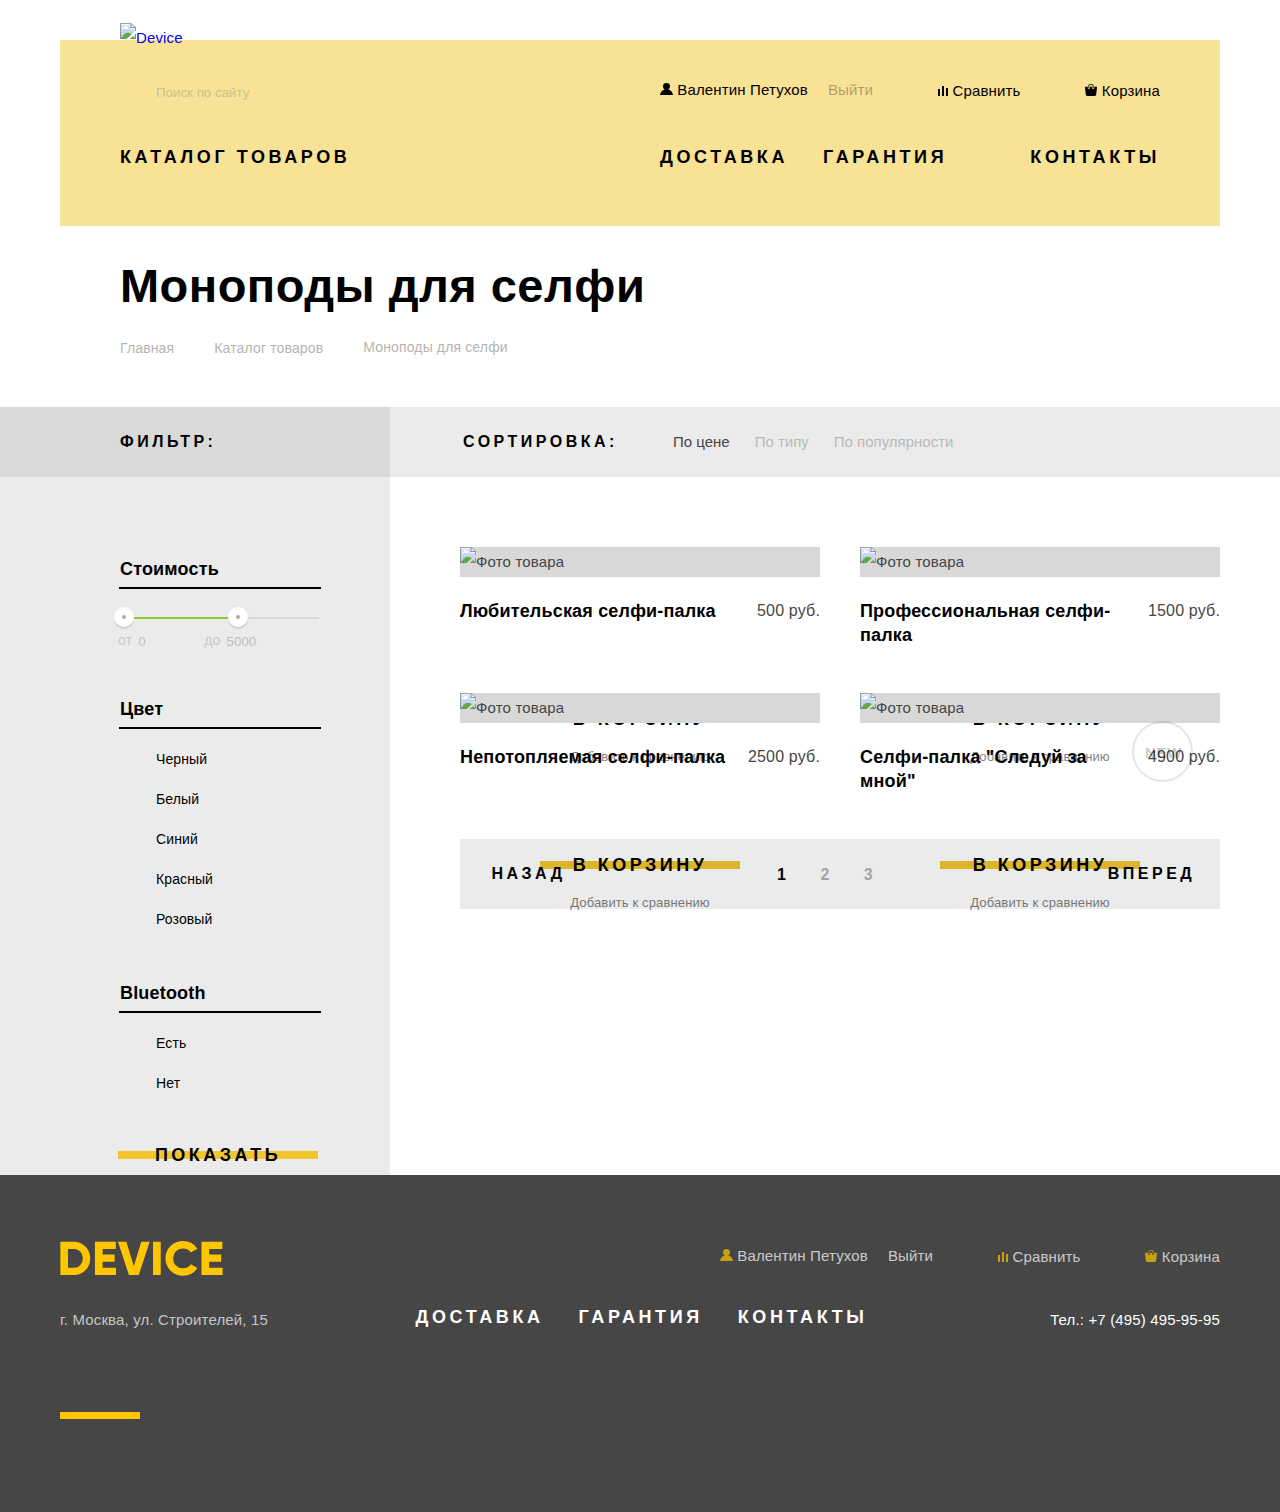
==== commit f10d433b: "Refactored header and footer" ====
--- a/catalog.html
+++ b/catalog.html
@@ -17,42 +17,61 @@
 
       <div class="header-row-top">
         <form class="main-navigation-search" action="https://echo.htmlacademy.ru" method="GET">
-          <input type="search" name="search" placeholder="Поиск по сайту" />
-          <button type="submit" class="navigation-search-button">
+          <input class="search-input" type="search" name="search" placeholder="Поиск по сайту" />
+          <button type="submit" class="search-button">
             Найти
           </button>
         </form>
 
-        <div class="navigation-wrapper">
-          <ul class="user-navigation">
-            <li class="profile-link">
-              <a href="profile.html">Валентин Петухов</a>
-            </li>
-            <li class="logout-link"><a href="logout.html">Выйти</a></li>
-          </ul>
-
-          <ul class="main-navigation-links">
-            <li>
-              <a class="main-navigation-link compare-link" href="compare.html">
-                Сравнить
-              </a>
-            </li>
-            <li>
-              <a class="main-navigation-link cart-link" href="cart.html">
-                Корзина
-              </a>
-            </li>
-          </ul>
-        </div>
+        <ul class="user-navigation">
+          <li class="user-navigation-item">
+            <a class="user-navigation-link profile-link" href="profile.html">
+              <svg class="user-navigation-icon" xmlns="http://www.w3.org/2000/svg" width="13" height="12"
+                viewBox="0 0 13 12">
+                <path
+                  d="M.032 12h12.937c-.163-2.643-2.074-4.837-4.671-5.543a3.47 3.47 0 0 0 1.687-2.972 3.485 3.485 0 0 0-6.97 0c0 1.264.68 2.361 1.688 2.972C2.106 7.163.194 9.357.032 12z" />
+              </svg>
+              Валентин Петухов
+            </a>
+          </li>
+          <li class="user-navigation-item">
+            <a class="user-navigation-link logout-link" href="logout.html">Выйти</a></li>
+          </li>
+        </ul>
+
+        <ul class="actions-navigation">
+          <li class="actions-navigation-item">
+            <a class="actions-navigation-link compare-link" href="compare.html">
+              <svg class="actions-navigation-icon" xmlns="http://www.w3.org/2000/svg" width="10" height="10"
+                viewBox="0 0 10 10">
+                <path d="M8 2h1.984v8H8zM0 3h1.984v7H0zM4 0h2v10H4z" />
+              </svg>
+              <span>Сравнить</span>
+            </a>
+          </li>
+          <li class="actions-navigation-item">
+            <a class="actions-navigation-link cart-link" href="cart.html">
+              <svg class="actions-navigation-icon" xmlns="http://www.w3.org/2000/svg" width="12" height="12"
+                viewBox="0 0 12 12">
+                <path
+                  d="M11.864 3.017a.429.429 0 0 0-.327-.154H9.225V4.09c0 .563-.484 1.022-1.08 1.022-.594 0-1.078-.458-1.078-1.022V2.863H4.909V4.09c0 .563-.485 1.022-1.08 1.022-.595 0-1.078-.458-1.078-1.022V2.863H.438a.43.43 0 0 0-.327.154.472.472 0 0 0-.108.358l.776 7.134c.015.806.642 1.455 1.411 1.455h7.595c.77 0 1.396-.649 1.411-1.455l.776-7.134a.476.476 0 0 0-.108-.358z" />
+                <path
+                  d="M3.829 4.499c.239 0 .433-.184.433-.409V1.84c0-.632.672-1.022 1.295-1.022h1.079c.655 0 1.078.401 1.078 1.022v2.25c0 .225.194.409.431.409.239 0 .433-.184.433-.409V1.84C8.577.773 7.761 0 6.636 0H5.557c-1.19 0-2.159.826-2.159 1.84v2.25c0 .225.194.409.431.409z" />
+              </svg>
+              <span>Корзина</span>
+            </a>
+          </li>
+        </ul>
       </div>
 
       <div class="header-row-bottom">
         <div class="catalog-link-container">
           <a class="catalog-link">
-            <span>Каталог товаров</span>
+            Каталог товаров
           </a>
           <!-- Выпадающий список категорий -->
           <div class="category-dropdown">
+
             <ul class="category-dropdown-column">
               <li><a href="vr.html">Виртуальная реальность</a></li>
               <li><a href="monopod.html">Моноподы для селфи</a></li>
@@ -68,14 +87,22 @@
           </div>
         </div>
 
-        <ul class="service-info">
-          <li><a href="#">Доставка</a></li>
-          <li><a href="#">Гарантия</a></li>
-          <li><a href="#">Контакты</a></li>
+        <ul class="service-navigation">
+          <li class="service-navigation-item"><a href="delivery.html" class="service-navigation-link">Доставка</a></li>
+          <li class="service-navigation-item"><a href="warranty.html" class="service-navigation-link">Гарантия</a></li>
+          <li class="service-navigation-item"><a href="contacts.html" class="service-navigation-link">Контакты</a></li>
         </ul>
       </div>
     </nav>
   </header>
+
+
+
+
+
+
+
+
   <main>
     <div class="catalog-header-container">
       <h1 class="page-header">Моноподы для селфи</h1>
@@ -280,51 +307,57 @@
               d="m0.35 0.7v33.6h13.532a15.723 15.723 0 0 0 11.72-4.824 16.464 16.464 0 0 0 4.712-11.976 16.465 16.465 0 0 0-4.712-11.976 15.723 15.723 0 0 0-11.72-4.824zm7.733 26.208v-18.819h5.8a8.648 8.648 0 0 1 6.5 2.568 9.412 9.412 0 0 1 2.489 6.84 9.41 9.41 0 0 1-2.489 6.84 8.646 8.646 0 0 1-6.5 2.568h-5.8zm34.8-5.952h12.082v-7.3h-12.086v-5.567h13.291v-7.389h-21.024v33.6h21.265v-7.392h-13.532v-5.952zm36.343 13.344 11.019-33.6h-8.458l-7.491 24.72-7.491-24.72h-8.457l11.019 33.6zm14.4 0h7.733v-33.6h-7.733zm38.615-1.416a15.514 15.514 0 0 0 6.041-5.688l-6.67-3.84a7.488 7.488 0 0 1-3.165 3.024 9.874 9.874 0 0 1-4.664 1.1 9.594 9.594 0 0 1-7.177-2.736 9.907 9.907 0 0 1-2.682-7.248 9.908 9.908 0 0 1 2.682-7.248 9.594 9.594 0 0 1 7.177-2.736 9.914 9.914 0 0 1 4.64 1.08 7.6 7.6 0 0 1 3.189 3.048l6.67-3.84a15.881 15.881 0 0 0-6.09-5.688 17.419 17.419 0 0 0-8.409-2.088 17.12 17.12 0 0 0-17.592 17.472 17.12 17.12 0 0 0 17.589 17.476 17.519 17.519 0 0 0 8.458-2.088zm17.881-11.928h12.082v-7.3h-12.085v-5.567h13.29v-7.389h-21.022v33.6h21.264v-7.392h-13.532v-5.952z" />
           </svg>
         </a>
-        <div class="footer-navigation">
-          <ul class="user-navigation">
-            <li>
-              <a href="profile.html" class="profile-link">
-                <svg xmlns="http://www.w3.org/2000/svg" width="13" height="12" viewBox="0 0 13 12">
-                  <path
-                    d="M.032 12h12.937c-.163-2.643-2.074-4.837-4.671-5.543a3.47 3.47 0 0 0 1.687-2.972 3.485 3.485 0 0 0-6.97 0c0 1.264.68 2.361 1.688 2.972C2.106 7.163.194 9.357.032 12z" />
-                </svg>
-                Валентин Петухов</a>
-            </li>
-            <li><a href="logout.html" class="logout-link">Выйти</a></li>
-          </ul>
-          <ul class="main-navigation-links">
-            <li>
-              <a class="main-navigation-link compare-link" href="compare.html">
-                <svg xmlns="http://www.w3.org/2000/svg" width="10" height="10" viewBox="0 0 10 10">
-                  <path d="M8 2h1.984v8H8zM0 3h1.984v7H0zM4 0h2v10H4z" />
-                </svg>
-                <span>Сравнить</span>
-              </a>
-            </li>
-            <li>
-              <a class="main-navigation-link cart-link" href="cart.html">
-                <svg xmlns="http://www.w3.org/2000/svg" width="12" height="12" viewBox="0 0 12 12">
-                  <path
-                    d="M11.864 3.017a.429.429 0 0 0-.327-.154H9.225V4.09c0 .563-.484 1.022-1.08 1.022-.594 0-1.078-.458-1.078-1.022V2.863H4.909V4.09c0 .563-.485 1.022-1.08 1.022-.595 0-1.078-.458-1.078-1.022V2.863H.438a.43.43 0 0 0-.327.154.472.472 0 0 0-.108.358l.776 7.134c.015.806.642 1.455 1.411 1.455h7.595c.77 0 1.396-.649 1.411-1.455l.776-7.134a.476.476 0 0 0-.108-.358z" />
-                  <path
-                    d="M3.829 4.499c.239 0 .433-.184.433-.409V1.84c0-.632.672-1.022 1.295-1.022h1.079c.655 0 1.078.401 1.078 1.022v2.25c0 .225.194.409.431.409.239 0 .433-.184.433-.409V1.84C8.577.773 7.761 0 6.636 0H5.557c-1.19 0-2.159.826-2.159 1.84v2.25c0 .225.194.409.431.409z" />
-                </svg>
-                <span>Корзина</span>
-              </a>
-            </li>
-          </ul>
-        </div>
+        <ul class="user-navigation">
+          <li class="user-navigation-item">
+            <a class="user-navigation-link profile-link" href="profile.html">
+              <svg class="user-navigation-icon" xmlns="http://www.w3.org/2000/svg" width="13" height="12"
+                viewBox="0 0 13 12">
+                <path
+                  d="M.032 12h12.937c-.163-2.643-2.074-4.837-4.671-5.543a3.47 3.47 0 0 0 1.687-2.972 3.485 3.485 0 0 0-6.97 0c0 1.264.68 2.361 1.688 2.972C2.106 7.163.194 9.357.032 12z" />
+              </svg>
+              Валентин Петухов
+            </a>
+          </li>
+          <li class="user-navigation-item">
+            <a class="user-navigation-link logout-link" href="logout.html">Выйти</a></li>
+          </li>
+        </ul>
+        <ul class="actions-navigation">
+          <li class="actions-navigation-item">
+            <a class="actions-navigation-link compare-link" href="compare.html">
+              <svg class="actions-navigation-icon" xmlns="http://www.w3.org/2000/svg" width="10" height="10"
+                viewBox="0 0 10 10">
+                <path d="M8 2h1.984v8H8zM0 3h1.984v7H0zM4 0h2v10H4z" />
+              </svg>
+              <span>Сравнить</span>
+            </a>
+          </li>
+          <li class="actions-navigation-item">
+            <a class="actions-navigation-link cart-link" href="cart.html">
+              <svg class="actions-navigation-icon" xmlns="http://www.w3.org/2000/svg" width="12" height="12"
+                viewBox="0 0 12 12">
+                <path
+                  d="M11.864 3.017a.429.429 0 0 0-.327-.154H9.225V4.09c0 .563-.484 1.022-1.08 1.022-.594 0-1.078-.458-1.078-1.022V2.863H4.909V4.09c0 .563-.485 1.022-1.08 1.022-.595 0-1.078-.458-1.078-1.022V2.863H.438a.43.43 0 0 0-.327.154.472.472 0 0 0-.108.358l.776 7.134c.015.806.642 1.455 1.411 1.455h7.595c.77 0 1.396-.649 1.411-1.455l.776-7.134a.476.476 0 0 0-.108-.358z" />
+                <path
+                  d="M3.829 4.499c.239 0 .433-.184.433-.409V1.84c0-.632.672-1.022 1.295-1.022h1.079c.655 0 1.078.401 1.078 1.022v2.25c0 .225.194.409.431.409.239 0 .433-.184.433-.409V1.84C8.577.773 7.761 0 6.636 0H5.557c-1.19 0-2.159.826-2.159 1.84v2.25c0 .225.194.409.431.409z" />
+              </svg>
+              <span>Корзина</span>
+            </a>
+          </li>
+        </ul>
       </div>
 
       <div class="footer-row-middle">
         <p class="footer-address">
           г. Москва, ул. Строителей, 15
         </p>
-        <ul class="service-info">
-          <li><a href="#">Доставка</a></li>
-          <li><a href="#">Гарантия</a></li>
-          <li><a href="#">Контакты</a></li>
-        </ul>
+
+        <ul class="service-navigation">
+          <li class="service-navigation-item"><a href="delivery.html" class="service-navigation-link">Доставка</a></li>
+          <li class="service-navigation-item"><a href="warranty.html" class="service-navigation-link">Гарантия</a></li>
+          <li class="service-navigation-item"><a href="contacts.html" class="service-navigation-link">Контакты</a></li>
+        </ul>
+
         <p class="footer-phone">
           <a href="tel:8-495-495-9595">Тел.: +7 (495) 495-95-95</a>
         </p>
--- a/css/style.css
+++ b/css/style.css
@@ -1,18 +1,18 @@
 @font-face {
   font-family: Gilroy;
-  src: url(../fonts/Gilroy-ExtraBold.otf);
+  src: url(../fonts/gilroyextrabold.woff2);
   font-weight: 800;
 }
 
 @font-face {
   font-family: Gilroy-Light;
-  src: url(../fonts/Gilroy-Light.otf);
+  src: url(../fonts/gilroylight.woff2);
   font-weight: 300;
 }
 
 @font-face {
   font-family: OpenSans-Light;
-  src: url(../fonts/OpenSans-Light.ttf);
+  src: url(../fonts/opensanslight.woff2);
   font-weight: 300;
 }
 
@@ -77,7 +77,6 @@
   text-transform: uppercase;
   color: #000000;
 
-  /* background-color: transparent; */
   background: linear-gradient(
     transparent,
     transparent 16px,
@@ -145,7 +144,6 @@
 }
 
 /* Search */
-
 .main-navigation-search::before {
   content: "";
   position: absolute;
@@ -162,17 +160,18 @@
   position: relative;
   width: 440px;
   margin-right: auto;
-  padding-left: 36px;
   
   min-height: 49px;
   display: flex;
   align-items: flex-end;
 }
 
-.main-navigation-search input[type="search"] {
+.search-input {
   box-sizing: border-box;
   height: 49px;
+  width: 356px;
   padding-bottom: 14px;
+  padding-left: 36px;
   border: none;
   border-bottom: 2px solid transparent;
 
@@ -180,17 +179,17 @@
   opacity: 0.3;
 }
 
-.main-navigation-search input[type="search"]:hover {
+.search-input:hover {
   opacity: 0.6;
 }
 
-.main-navigation-search input[type="search"]:focus {
+.search-input:focus {
   border-bottom: 2px solid #000000;
   outline: none;
   opacity: 1;
 }
 
-.navigation-search-button {
+.search-button {
   display: none;
   box-sizing: border-box;
   width: 84px;
@@ -201,45 +200,35 @@
   border: 2px solid #000000;
 }
 
-.main-navigation-search input[type="search"]:focus + .navigation-search-button {
+.search-input:focus + .search-button {
   display: block;
   margin: 0;
   padding: 0;
 }
 
-.navigation-search-button:hover,
-.navigation-search-button:focus {
+.search-button:hover,
+.search-button:focus {
   width: 84px;
   color: #ffffff;
   background-color: #000000;
   border: none;
 }
 
-.navigation-search-button:active {
+.search-button:active {
   width: 84px;
   border: none;
   color: rgba(256, 256, 256, 0.3);
   background-color: #000000;
 }
 
-/* navigation-wrapper */
-.navigation-wrapper {
-  width: 500px;
-  display: flex;
-  align-items: center;
+.user-navigation, .actions-navigation, .service-navigation {
+  margin: 0;
+  padding: 0;
+  list-style: none;
+  display: flex;
 }
 
 /* User auth */
-.user-navigation {
-  position: relative;
-  padding: 0;
-  padding-left: 25px;
-  margin: 0;
-  margin-right: auto;
-  display: flex;
-  list-style: none;
-}
-
 .profile-link {
   margin-right: 20px;
 }
@@ -248,86 +237,42 @@
   opacity: 0.3;
 }
 
-.main-navigation-links {
-  padding: 0;
-  margin: 0;
-  display: flex;
-  list-style: none;
-}
-
-.main-navigation-link {
-  position: relative;
+.actions-navigation-link {
   margin-left: 65px;
   display: inline-block;
   vertical-align: middle;
 }
 
-.compare-link::before {
-  content: "";
-  position: absolute;
-  top: 10px;
-  left: -20px;
-
-  width: 10px;
-  height: 10px;
-  background-image: url("../img/icons/compare.svg");
-  background-repeat: no-repeat;
-}
-
-.cart-link::before {
-  content: "";
-  position: absolute;
-  top: 9px;
-  left: -20px;
-
-  width: 12px;
-  height: 12px;
-  background-image: url("../img/icons/cart.svg");
-  background-repeat: no-repeat;
-}
-
-/* user icon */
-.user-navigation a:first-child::before {
-  content: "";
-  position: absolute;
-  top: 10px;
-  left: 0px;
-
-  width: 13px;
-  height: 12px;
-  background-image: url("../img/icons/user.svg");
-  background-repeat: no-repeat;
-}
-
-.main-navigation-link,
-.user-navigation a {
+.actions-navigation-link,
+.user-navigation-link {
   line-height: 30px;
   color: #000000;
 }
 
-.main-navigation-link:hover,
-.main-navigation-link:focus,
-.user-navigation a:hover,
-.user-navigation a:focus {
-  color: rgba(0, 0, 0, 0.6);
-}
-
-.main-navigation-link:active,
-.user-navigation a:active {
-  color: rgba(0, 0, 0, 0.3);
-}
-
-.main-navigation-link:hover::before,
-.main-navigation-link:focus::before,
-.user-navigation a:hover::before,
-.user-navigation a:focus::before {
+.actions-navigation-link:hover,
+.actions-navigation-link:focus,
+.user-navigation-link:hover,
+.user-navigation-link:focus {
   opacity: 0.6;
 }
 
-.main-navigation-link:active::before,
-.user-navigation a:active::before {
+.actions-navigation-link:active,
+.user-navigation-link:active {
   opacity: 0.3;
 }
+
+.actions-navigation-link:hover .actions-navigation-icon,
+.actions-navigation-link:focus .actions-navigation-icon,
+.user-navigation-link:hover .user-navigation-icon,
+.user-navigation-link:focus .user-navigation-icon{
+  opacity: 0.6;
+}
+
+.actions-navigation-link:active .actions-navigation-icon,
+.user-navigation-link:active  .user-navigation-icon{
+  opacity: 0.3;
+}
+
 
 /* Header bottom row */
 
@@ -399,32 +344,31 @@
 
 .category-dropdown a:hover,
 .category-dropdown a:focus {
-  color: rgba(0, 0, 0, 0.6);
+  opacity: 0.6;
 }
 
 .category-dropdown a:active {
-  color: rgba(0, 0, 0, 0.3);
+  opacity: 0.3;
 }
 
 /* Info links */
-.service-info {
-  list-style: none;
-  padding: 0;
-  margin: 0;
-  display: flex;
-  align-items: center;
+.service-navigation {
+  display: flex;
+}
+
+.main-header .service-navigation {
   width: 500px;
 }
 
-.main-header .service-info li:nth-of-type(1) {
+.main-header .service-navigation-item:nth-of-type(1){
   margin-right: 35px;
 }
 
-.main-header .service-info li:nth-last-of-type(1) {
+.main-header  .service-navigation-item:nth-last-of-type(1){
   margin-left: auto;
 }
 
-.service-info a,
+.service-navigation-link,
 .catalog-link {
   display: inline-block;
   vertical-align: top;
@@ -437,11 +381,16 @@
   text-transform: uppercase;
 }
 
-.service-info a:hover,
-.service-info a:focus,
+.service-navigation-link:hover,
+.service-navigation-link:focus,
 .catalog-link[href]:hover,
 .catalog-link[href]:focus {
-  color: rgba(0, 0, 0, 0.6);
+  opacity: 0.6;
+}
+
+.service-navigation-link:active,
+.catalog-link[href]:active {
+  opacity: 0.3;
 }
 
 /* INDEX PAGE */
@@ -600,7 +549,7 @@
   padding-right: 0;
 }
 
-.promo-features tr:nth-of-type(1) td {
+.promo-feature-value {
   font-family: Gilroy-Light, Geneva, sans-serif;
   font-weight: 300;
   font-size: 36px;
@@ -608,7 +557,7 @@
   letter-spacing: 0.36px;
 }
 
-.promo-features tr:nth-of-type(2) td {
+.promo-feature-name {
   font-family: OpenSans-Light, Arial, sans-serif;
   font-weight: 300;
   font-size: 13px;
@@ -1166,10 +1115,11 @@
   font-family: OpenSans-Light, Arial, sans-serif;;
   font-size: 14px;
   color: #000000;
-  letter-spacing: 0.14px;
+  letter-spacing: 0.1px;
   line-height: 40px;
   cursor: pointer;
 }
+
 
 .checkbox-label::before {
   content: "";
@@ -1278,6 +1228,7 @@
 
 .sorting-param {
   margin-right: 25px;
+  letter-spacing: normal;
   color: inherit;
   opacity: 0.3;
 }
@@ -1365,6 +1316,41 @@
   margin-bottom: 46px;
 }
 
+.catalog-item-new::before {
+  content: "";
+  position: absolute;
+  top: 28px;
+  right: 27px;
+  z-index: 100;
+  width: 61px;
+  height: 61px;
+  box-sizing: border-box;
+  opacity: 0.1;
+  border: solid 2px black;
+  border-radius: 50%;
+}
+
+.catalog-item-new::after {
+  content: "new";
+  position: absolute;
+  top: 47px;
+  right: 38px;
+  z-index: 100;
+  box-sizing: border-box;
+  font-family: Gilroy, Geneva, sans-serif;
+  font-weight: 800;
+  font-style: normal;
+  font-stretch: normal;
+  line-height: 1.71;
+  letter-spacing: 0.7px;
+  text-align: center;
+  text-transform: uppercase;
+  color: #000000;
+  opacity: 0.2;
+}
+
+
+
 .catalog-item-actions {
   z-index: -10;
   position: absolute;
@@ -1519,6 +1505,8 @@
   background-color: rgba(0, 0, 0, 0.08);
   color: rgba(0, 0, 0, 0.3);
 }
+
+
 /* FOOTER */
 .footer {
   padding-top: 66px;
@@ -1541,6 +1529,7 @@
 .footer-logo {
   width: 163px;
   height: 35px;
+  margin-right: auto;
 }
 
 .footer-logo[href]:hover,
@@ -1567,13 +1556,6 @@
   margin-bottom: 29px;
 }
 
-.footer-info {
-  display: flex;
-}
-
-.footer-info li {
-  width: 160px;
-}
 
 .footer-address,
 .footer-phone {
@@ -1581,75 +1563,42 @@
   margin: 0;
 }
 
-.footer-navigation {
-  margin: 0;
-  padding: 0;
-  display: flex;
-  list-style: none;
-}
-
-.footer-navigation a,
-.footer-developer a,
 .footer-phone a {
-  color: rgba(256, 256, 256, 0.7);
-}
-
-.footer-navigation a:hover,
-.footer-navigation a:focus {
   color: #ffffff;
 }
 
-.footer-navigation a:active {
-  color: rgba(256, 256, 256, 0.3);
-}
-
-.footer .user-navigation a::before {
-  display: none;
-}
-
-.footer .cart-link::before,
-.footer .compare-link::before {
-  display: none;
-}
-
-.user-navigation svg,
-.main-navigation-link svg {
-  margin-right: 5px;
+.footer .user-navigation-link,
+.footer .actions-navigation-link {
+  color: #ffffff;
+  opacity: 0.7;
+}
+
+.footer .user-navigation-link:hover,
+.footer .user-navigation-link:focus,
+.footer .actions-navigation-link:hover,
+.footer .actions-navigation-link:focus {
+  opacity: 1;
+}
+
+.footer .user-navigation-link:active
+.footer .actions-navigation-link:active {
+  opacity: 0.3;
+}
+
+
+
+.footer .user-navigation-icon,
+.footer .actions-navigation-icon {
   fill: #ffc600;
-}
-
-.user-navigation a:hover svg,
-.user-navigation a:focus svg,
-.main-navigation-link:hover svg,
-.main-navigation-link:focus svg {
-  opacity: 0.6;
-}
-
-.main-navigation-link:active svg {
-  opacity: 0.3;
-}
-
-.footer .service-info {
-  margin-left: 160px;
-  margin-right: auto;
-}
-
-.footer .service-info a {
+  opacity: 1.0;
+}
+
+.footer .service-navigation-link {
+  color: #ffffff;
+}
+
+.footer .service-navigation-item {
   margin-right: 35px;
-  vertical-align: bottom;
-}
-
-.footer .service-info a {
-  color: #ffffff;
-}
-
-.footer .service-info a:hover,
-.footer .service-info a:focus {
-  color: rgba(256, 256, 256, 0.6);
-}
-
-.footer .service-info a:active {
-  color: rgba(256, 256, 256, 0.3);
 }
 
 .footer-row-middle {
@@ -1729,6 +1678,9 @@
   height: 7px;
   background-color: #ffc600;
 }
+
+
+
 
 /* Pop-ups */
 .contact-us-popup {
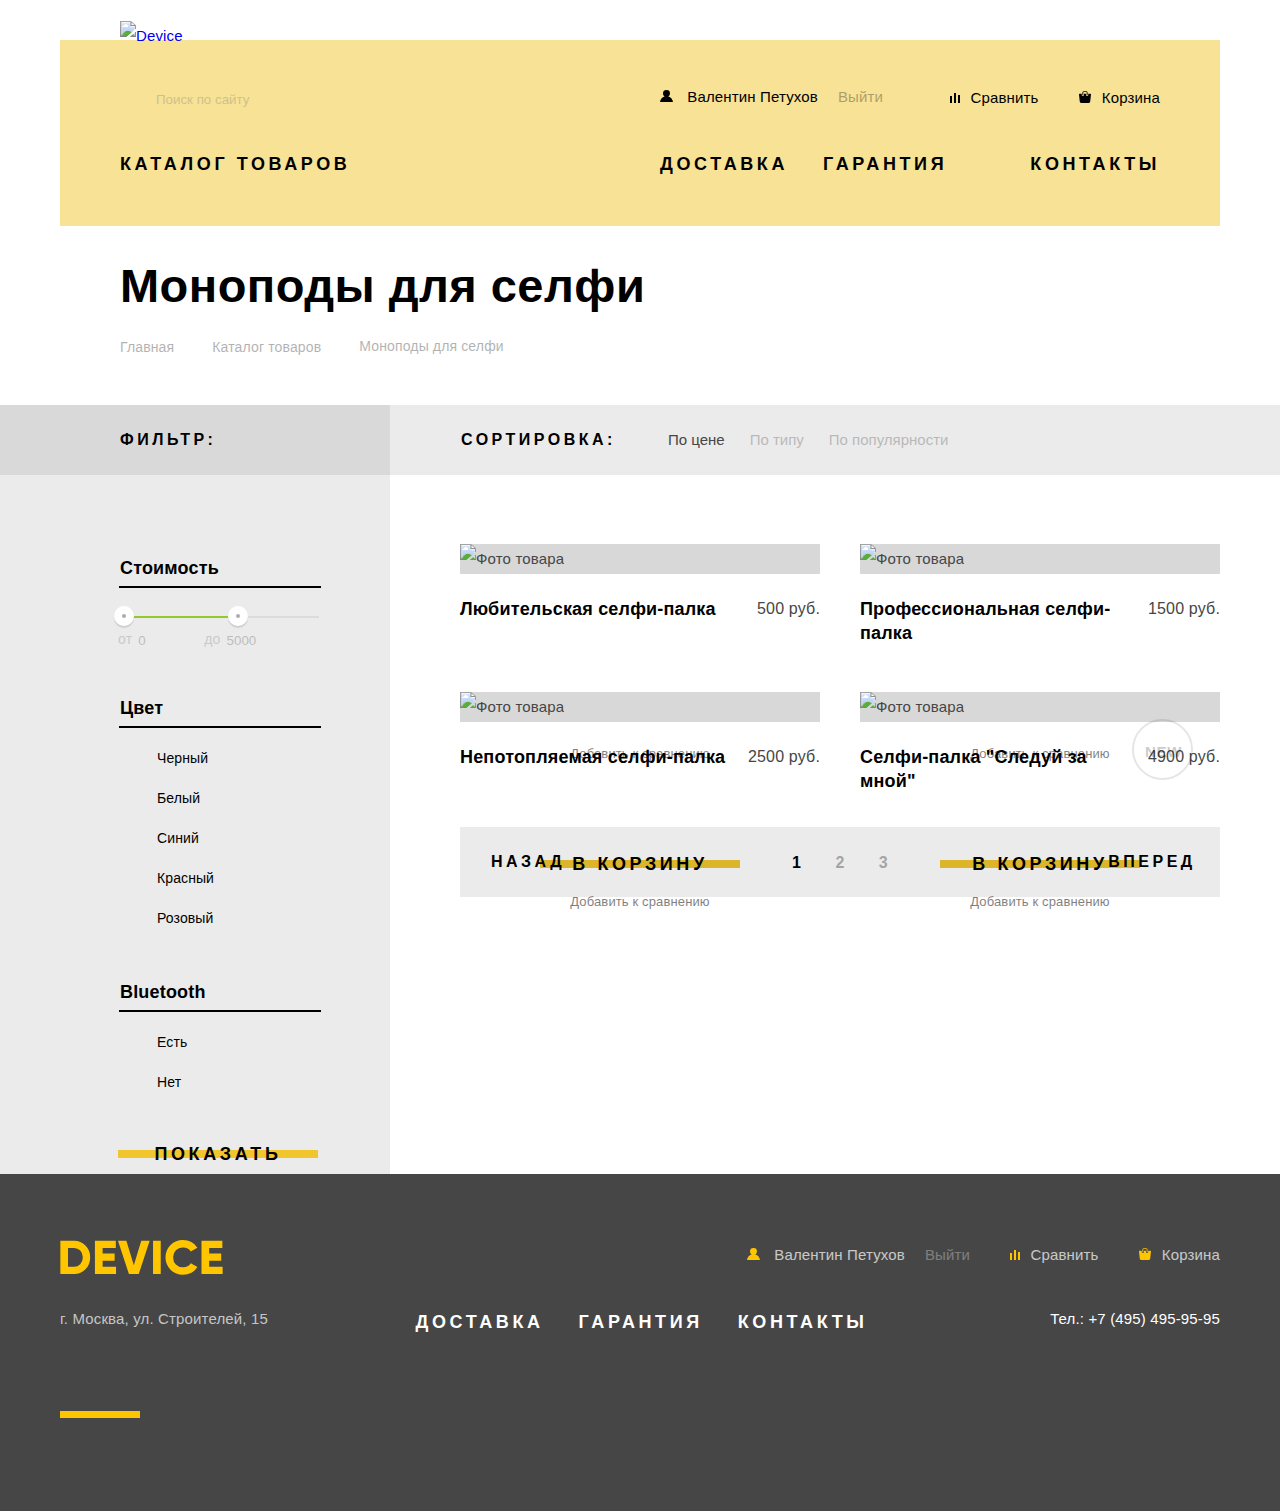
==== commit 936d9166: "Added pixel perfect for catalog page" ====
--- a/catalog.html
+++ b/catalog.html
@@ -285,11 +285,15 @@
           <div class="pagination">
             <button type="button" class="pagination-direction">Назад</button>
             <ul class="pagination-list">
-              <li>
-                <a class="pagination-item pagination-item-current" href="#">1</a>
-              </li>
-              <li><a class="pagination-item" href="#">2</a></li>
-              <li><a class="pagination-item" href="#">3</a></li>
+              <li class="pagination-item">
+                <a class="pagination-item-link pagination-item-link-current" href="#">1</a>
+              </li>
+              <li class="pagination-item">
+                <a class="pagination-item-link" href="#">2</a>
+              </li>
+              <li class="pagination-item">
+                <a class="pagination-item-link" href="#">3</a>
+              </li>
             </ul>
             <button type="button" class="pagination-direction">Вперед</button>
           </div>
@@ -309,13 +313,13 @@
         </a>
         <ul class="user-navigation">
           <li class="user-navigation-item">
-            <a class="user-navigation-link profile-link" href="profile.html">
+            <a class="user-navigation-link profile-link footer-navigation-link" href="profile.html">
               <svg class="user-navigation-icon" xmlns="http://www.w3.org/2000/svg" width="13" height="12"
                 viewBox="0 0 13 12">
                 <path
                   d="M.032 12h12.937c-.163-2.643-2.074-4.837-4.671-5.543a3.47 3.47 0 0 0 1.687-2.972 3.485 3.485 0 0 0-6.97 0c0 1.264.68 2.361 1.688 2.972C2.106 7.163.194 9.357.032 12z" />
               </svg>
-              Валентин Петухов
+              <span class="footer-navigation-link-text">Валентин Петухов</span>
             </a>
           </li>
           <li class="user-navigation-item">
@@ -324,16 +328,16 @@
         </ul>
         <ul class="actions-navigation">
           <li class="actions-navigation-item">
-            <a class="actions-navigation-link compare-link" href="compare.html">
+            <a class="actions-navigation-link compare-link  footer-navigation-link" href="compare.html">
               <svg class="actions-navigation-icon" xmlns="http://www.w3.org/2000/svg" width="10" height="10"
                 viewBox="0 0 10 10">
                 <path d="M8 2h1.984v8H8zM0 3h1.984v7H0zM4 0h2v10H4z" />
               </svg>
-              <span>Сравнить</span>
+              <span class="footer-navigation-link-text">Сравнить</span>
             </a>
           </li>
           <li class="actions-navigation-item">
-            <a class="actions-navigation-link cart-link" href="cart.html">
+            <a class="actions-navigation-link cart-link  footer-navigation-link" href="cart.html">
               <svg class="actions-navigation-icon" xmlns="http://www.w3.org/2000/svg" width="12" height="12"
                 viewBox="0 0 12 12">
                 <path
@@ -341,7 +345,7 @@
                 <path
                   d="M3.829 4.499c.239 0 .433-.184.433-.409V1.84c0-.632.672-1.022 1.295-1.022h1.079c.655 0 1.078.401 1.078 1.022v2.25c0 .225.194.409.431.409.239 0 .433-.184.433-.409V1.84C8.577.773 7.761 0 6.636 0H5.557c-1.19 0-2.159.826-2.159 1.84v2.25c0 .225.194.409.431.409z" />
               </svg>
-              <span>Корзина</span>
+              <span class="footer-navigation-link-text">Корзина</span>
             </a>
           </li>
         </ul>
--- a/css/style.css
+++ b/css/style.css
@@ -72,7 +72,7 @@
   font-family: Gilroy, Geneva, sans-serif;
   font-weight: 800;
   font-size: 18px;
-  letter-spacing: 3.5px;
+  letter-spacing: 3.6px;
   line-height: 24px;
   text-transform: uppercase;
   color: #000000;
@@ -106,7 +106,7 @@
   width: 1160px;
   min-height: 226px;
   margin: 0 auto;
-  padding-top: 23px;
+  padding-top: 21px;
 
   background: linear-gradient(#ffffff, #ffffff 40px, #f7e296 40px, #f7e296);
 }
@@ -139,7 +139,7 @@
 }
 
 .header-row-top {
-  margin-top: 16px;
+  margin-top: 25px;
   margin-bottom: 21px;
 }
 
@@ -147,7 +147,7 @@
 .main-navigation-search::before {
   content: "";
   position: absolute;
-  bottom: 25px;
+  bottom: 24px;
   left: 3px;
 
   width: 16px;
@@ -158,8 +158,7 @@
 
 .main-navigation-search {
   position: relative;
-  width: 440px;
-  margin-right: auto;
+  width: 540px;
   
   min-height: 49px;
   display: flex;
@@ -198,6 +197,7 @@
   color: #000000;
   background-color: #f7e296;
   border: 2px solid #000000;
+  cursor: pointer;
 }
 
 .search-input:focus + .search-button {
@@ -228,25 +228,37 @@
   display: flex;
 }
 
-/* User auth */
-.profile-link {
-  margin-right: 20px;
-}
-
 .logout-link {
   opacity: 0.3;
-}
-
-.actions-navigation-link {
-  margin-left: 65px;
-  display: inline-block;
-  vertical-align: middle;
+  margin-left: 20px;
 }
 
 .actions-navigation-link,
 .user-navigation-link {
   line-height: 30px;
   color: #000000;
+}
+
+.user-navigation-icon {
+  margin-right: 10px;
+}
+
+.actions-navigation-icon {
+  margin-right: 6px;
+}
+
+.actions-navigation {
+  margin-left: auto;
+}
+
+.actions-navigation-item:nth-of-type(1) {
+  margin-right: 41px;
+}
+
+
+.actions-navigation-link {
+  display: inline-block;
+  vertical-align: middle;
 }
 
 .actions-navigation-link:hover,
@@ -261,24 +273,12 @@
   opacity: 0.3;
 }
 
-.actions-navigation-link:hover .actions-navigation-icon,
-.actions-navigation-link:focus .actions-navigation-icon,
-.user-navigation-link:hover .user-navigation-icon,
-.user-navigation-link:focus .user-navigation-icon{
-  opacity: 0.6;
-}
-
-.actions-navigation-link:active .actions-navigation-icon,
-.user-navigation-link:active  .user-navigation-icon{
-  opacity: 0.3;
-}
-
 
 /* Header bottom row */
 
 .catalog-link-container {
   position: relative;
-  width: 250px;
+  width: 260px;
   min-height: 56px;
   margin-right: auto;
 }
@@ -295,7 +295,7 @@
   content: "";
   position: absolute;
   top: 4px;
-  right: 3px;
+  right: 15px;
 
   width: 16px;
   height: 16px;
@@ -313,9 +313,9 @@
 
   box-sizing: border-box;
   width: 1160px;
-  min-height: 150px;
+  min-height: 153px;
   padding-left: 60px;
-  padding-bottom: 30px;
+  padding-bottom: 35px;
   display: flex;
 
   background-color: #f7e296;
@@ -533,7 +533,7 @@
   font-size: 15px;
 }
 
-.promo-slide .button {
+.promo-slide-button {
   width: 220px;
 }
 
@@ -566,7 +566,7 @@
 }
 
 /* Categories section */
-.categories-inner {
+.categories {
   margin-bottom: 116px;
 }
 
@@ -620,6 +620,8 @@
 }
 
 .category-item-name {
+  display: inline-block;
+  vertical-align: middle;
   margin-top: 33px;
 }
 
@@ -886,7 +888,11 @@
   margin-bottom: 61px;
 }
 
-.about-us-contacts-container .button {
+.contacts-map {
+  cursor: pointer;
+}
+
+.contact-us-button, .about-us-button{
   width: 260px;
 }
 
@@ -898,14 +904,14 @@
   padding: 0;
   padding-left: 60px;
   padding-top: 36px;
-  margin-bottom: 47px;
+  margin-bottom: 46px;
 }
 
 .page-header {
   display: block;
   padding: 0;
   margin: 0;
-  margin-bottom: 25px;
+  margin-bottom: 24px;
 }
 
 /* Breadcrumbs */
@@ -921,7 +927,7 @@
 
 .breadcrumbs-link {
   position: relative;
-  margin-right: 40px;
+  margin-right: 38px;
   display: inline-block;
   vertical-align: middle;
   color: #000000;
@@ -988,7 +994,7 @@
   margin-left: auto;
   padding-left: 58px;
   padding-right: 71px;
-  padding-top: 80px;
+  padding-top: 81px;
 }
 
 .filters-header-container {
@@ -1110,7 +1116,7 @@
   position: relative;
   display: inline-block;
   vertical-align: middle;
-  margin-left: 38px;
+  margin-left: 39px;
 
   font-family: OpenSans-Light, Arial, sans-serif;;
   font-size: 14px;
@@ -1210,7 +1216,7 @@
 .sorting-inner {
   width: 756px;
   min-height: 70px;
-  margin-left: 73px;
+  margin-left: 71px;
   display: flex;
   align-items: center;
 }
@@ -1223,7 +1229,7 @@
 }
 
 .sorting-param-list {
-  margin-left: 55px;
+  margin-left: 52px;
 }
 
 .sorting-param {
@@ -1260,8 +1266,8 @@
   position: absolute;
   width: 11px;
   height: 10px;
-  top: 0;
-  right: 0;
+  top: -5px;
+  right: -4px;
   background-image: url("../img/icons/icon-up-dir.svg");
   background-repeat: no-repeat;
   background-position: 50% 50%;
@@ -1270,8 +1276,8 @@
 .sorting-order-desc::before {
   content: "";
   position: absolute;
-  top: 0;
-  right: 0;
+  top: -5px;
+  right: -3px;
   width: 11px;
   height: 10px;
 
@@ -1303,7 +1309,7 @@
 
 .catalog-list {
   width: 760px;
-  margin-top: 70px;
+  margin-top: 69px;
   display: flex;
   flex-wrap: wrap;
   justify-content: space-between;
@@ -1313,13 +1319,13 @@
   position: relative;
   width: 360px;
 
-  margin-bottom: 46px;
+  margin-bottom: 47px;
 }
 
 .catalog-item-new::before {
   content: "";
   position: absolute;
-  top: 28px;
+  top: 27px;
   right: 27px;
   z-index: 100;
   width: 61px;
@@ -1377,7 +1383,7 @@
 }
 
 .catalog-description {
-  padding-top: 22px;
+  padding-top: 23px;
   display: flex;
   justify-content: space-between;
 }
@@ -1443,6 +1449,9 @@
   width: 760px;
   min-height: 70px;
 
+  margin-top: -13px;
+  margin-bottom: 17px;
+
   display: flex;
   justify-content: space-between;
   align-items: center;
@@ -1450,19 +1459,23 @@
   background-color: rgba(0, 0, 0, 0.08);
 }
 
-.pagination ul {
+.pagination-list {
   padding: 0;
   margin: 0;
   list-style: none;
 }
 
-.pagination li {
+.pagination-item {
   display: inline-block;
   vertical-align: middle;
   margin-right: 30px;
 }
 
-.pagination-item {
+.pagination-item:nth-last-of-type(1) {
+  margin-right: 0;
+}
+
+.pagination-item-link {
   font-family: Gilroy, Geneva, sans-serif;
   font-weight: 800;
   font-size: 16px;
@@ -1470,19 +1483,21 @@
   opacity: 0.3;
 }
 
-.pagination-item:hover,
-.pagination-item:focus {
+.pagination-item-link:hover,
+.pagination-item-link:focus {
   opacity: 0.6;
 }
 
-.pagination-item-current,
-.pagination-item:active {
+.pagination-item-link-current,
+.pagination-item-link:active {
   opacity: 1;
 }
 
 .pagination-direction {
-  width: 137px;
+  box-sizing: border-box;
+  width: 136px;
   min-height: 70px;
+  padding: 0;
 
   font-family: Gilroy, Geneva, sans-serif;
   font-weight: 800;
@@ -1494,6 +1509,7 @@
 
   border: none;
   background: transparent;
+  cursor: pointer;
 }
 
 .pagination-direction:hover,
@@ -1541,7 +1557,7 @@
   opacity: 0.3;
 }
 
-.footer-logo .footer-logo-image {
+.footer-logo-image {
   fill: #ffc600;
 }
 
@@ -1557,32 +1573,46 @@
 }
 
 
+.footer .actions-navigation {
+  margin-left: 40px;
+}
+
+.footer .user-navigation-link, .footer .actions-navigation-link {
+  vertical-align: top;
+}
+
 .footer-address,
 .footer-phone {
   padding: 0;
   margin: 0;
 }
 
-.footer-phone a {
+.footer-phone a, .footer .logout-link {
   color: #ffffff;
 }
 
-.footer .user-navigation-link,
-.footer .actions-navigation-link {
+.footer-navigation-link-text {
   color: #ffffff;
   opacity: 0.7;
 }
 
 .footer .user-navigation-link:hover,
+.footer .actions-navigation-link:hover,
 .footer .user-navigation-link:focus,
-.footer .actions-navigation-link:hover,
 .footer .actions-navigation-link:focus {
   opacity: 1;
 }
 
-.footer .user-navigation-link:active
-.footer .actions-navigation-link:active {
-  opacity: 0.3;
+.footer-navigation-link:hover .footer-navigation-link-text,
+.footer-navigation-link:focus .footer-navigation-link-text{
+  opacity: 1;
+}
+
+.footer-navigation-link:hover .user-navigation-icon,
+.footer-navigation-link:focus .user-navigation-icon,
+.footer-navigation-link:hover .actions-navigation-icon,
+.footer-navigation-link:focus .actions-navigation-icon{
+  opacity: 0.6;
 }
 
 
@@ -1595,6 +1625,7 @@
 
 .footer .service-navigation-link {
   color: #ffffff;
+  vertical-align: bottom;
 }
 
 .footer .service-navigation-item {
@@ -1649,9 +1680,13 @@
   opacity: 0.1;
 }
 
+.footer-developer {
+  padding-top: 12px;
+}
+
 .developer-link {
   display: inline-block;
-  vertical-align: top;
+  vertical-align: bottom;
   width: 27px;
   height: 35px;
 
@@ -1711,12 +1746,14 @@
   font-weight: 800;
   font-size: 18px;
   line-height: 24px;
-}
-
-.contact-us-form input,
-.contact-us-form textarea {
+  letter-spacing: normal;
+  color: #000000;
+}
+
+.contact-us-form-field  {
+  box-sizing: border-box;
   margin-top: 10px;
-
+  padding-left: 20px;
   font-family: OpenSans, Arial, sans-serif;
   font-weight: 400;
   font-size: 14px;
@@ -1726,17 +1763,19 @@
   border: none;
 }
 
-.contact-us-form input {
+.contact-us-form-name, .contact-us-form-email {
   display: block;
   width: 360px;
   height: 50px;
   margin-bottom: 30px;
 }
 
-.contact-us-form textarea {
+.contact-us-form-text {
+  box-sizing: border-box;
   width: 760px;
   min-height: 156px;
   margin-bottom: 50px;
+  padding-top: 10px;
 }
 
 .map-popup {
@@ -1750,6 +1789,20 @@
   margin-left: -480px;
 }
 
+.map-popup iframe {
+    position: relative;
+    z-index: 2;
+  
+    border: none;
+}
+
+.map-popup img {
+  position: absolute;
+  top: 0;
+  left: 0;
+  z-index: 1;
+}
+
 .popup-show {
   display: block;
 }
@@ -1770,6 +1823,12 @@
   opacity: 0.5;
 }
 
+.map-popup .popup-close {
+  z-index: 3;
+  top: 30px;
+  right: 37px;
+}
+
 .popup-close:hover,
 .popup-close:focus {
   opacity: 1;
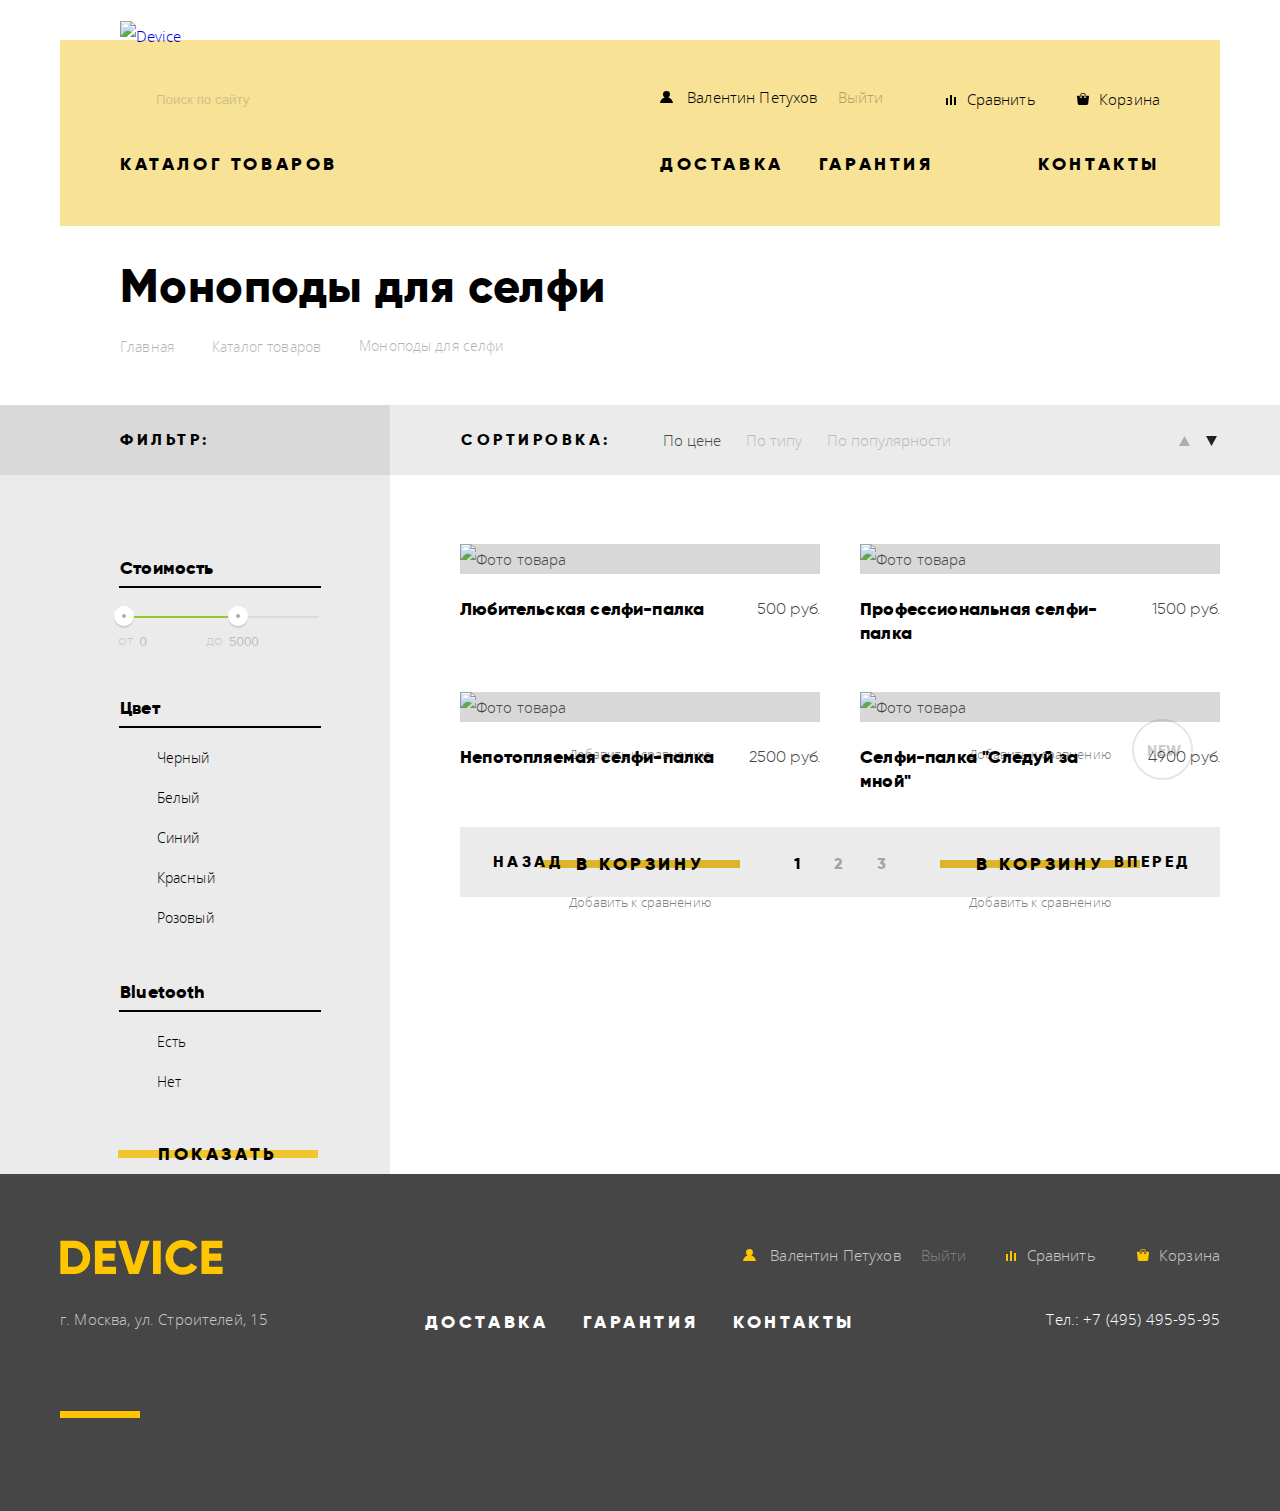
==== commit 268b990b: "Fixed sorting order" ====
--- a/catalog.html
+++ b/catalog.html
@@ -35,7 +35,7 @@
             </a>
           </li>
           <li class="user-navigation-item">
-            <a class="user-navigation-link logout-link" href="logout.html">Выйти</a></li>
+            <a class="user-navigation-link logout-link" href="logout.html">Выйти</a>
           </li>
         </ul>
 
@@ -203,11 +203,15 @@
 
             <ul class="sorting-order-list">
               <li>
-                <a href="#" class="sorting-order-item sorting-order-asc" aria-label="По возрастанию"></a>
+                <a href="#" class="sorting-order-item sorting-order-asc" aria-label="По возрастанию">
+                    <svg xmlns="http://www.w3.org/2000/svg" width="11" height="10" viewBox="0 0 11 10"><path fill="#231F20" d="M5.5 0L0 10h11z"/></svg>
+                </a>
               </li>
               <li>
-                <a href="#" class="sorting-order-item sorting-order-desc sorting-order-item-selected"
-                  aria-label="По убыванию"></a>
+                <a href="#" class="sorting-order-item sorting-order-desc sorting-order-item-current"
+                  aria-label="По убыванию">
+                  <svg xmlns="http://www.w3.org/2000/svg" width="11" height="10" viewBox="0 0 11 10"><path fill="#231F20" d="M5.5 10L0 0h11"/></svg>
+                </a>
               </li>
             </ul>
           </div>
@@ -323,7 +327,7 @@
             </a>
           </li>
           <li class="user-navigation-item">
-            <a class="user-navigation-link logout-link" href="logout.html">Выйти</a></li>
+            <a class="user-navigation-link logout-link" href="logout.html">Выйти</a>
           </li>
         </ul>
         <ul class="actions-navigation">
--- a/css/style.css
+++ b/css/style.css
@@ -1,24 +1,24 @@
 @font-face {
   font-family: Gilroy;
-  src: url(../fonts/gilroyextrabold.woff2);
+  src: url(../fonts/gilroyextrabold.woff);
   font-weight: 800;
 }
 
 @font-face {
   font-family: Gilroy-Light;
-  src: url(../fonts/gilroylight.woff2);
+  src: url(../fonts/gilroylight.woff);
   font-weight: 300;
 }
 
 @font-face {
   font-family: OpenSans-Light;
-  src: url(../fonts/opensanslight.woff2);
+  src: url(../fonts/opensanslight.woff);
   font-weight: 300;
 }
 
 @font-face {
   font-family: OpenSans;
-  src: url(../fonts/opensans.woff2);
+  src: url(../fonts/opensans.woff);
   font-weight: 400;
 }
 
@@ -65,6 +65,8 @@
   height: 40px;
   border: none;
 
+  display: -webkit-box;
+  display: -ms-flexbox;
   display: flex;
   align-items: center;
   justify-content: center;
@@ -85,6 +87,8 @@
     transparent 24px,
     transparent 40px
   );
+  -webkit-transition: all 0.2s;
+  -o-transition: all 0.2s;
   transition: all 0.2s;
   cursor: pointer;
 }
@@ -102,12 +106,21 @@
 /* HEADER */
 .main-header {
   position: relative;
+  -webkit-box-sizing: border-box;
   box-sizing: border-box;
   width: 1160px;
   min-height: 226px;
   margin: 0 auto;
   padding-top: 21px;
 
+  background: -webkit-linear-gradient(
+    #ffffff,
+    #ffffff 40px,
+    #f7e296 40px,
+    #f7e296
+  );
+
+  background: -o-linear-gradient(#ffffff, #ffffff 40px, #f7e296 40px, #f7e296);
   background: linear-gradient(#ffffff, #ffffff 40px, #f7e296 40px, #f7e296);
 }
 
@@ -134,6 +147,8 @@
 
 .header-row-top,
 .header-row-bottom {
+  display: -webkit-box;
+  display: -ms-flexbox;
   display: flex;
   align-items: flex-start;
 }
@@ -145,27 +160,31 @@
 
 /* Search */
 .main-navigation-search::before {
-  content: "";
+  content: '';
   position: absolute;
   bottom: 24px;
   left: 3px;
 
   width: 16px;
   height: 16px;
-  background-image: url("../img/icons/search.svg");
+  background-image: url('../img/icons/search.svg');
   background-repeat: no-repeat;
+  opacity: 1;
 }
 
 .main-navigation-search {
   position: relative;
   width: 540px;
-  
+
   min-height: 49px;
+  display: -webkit-box;
+  display: -ms-flexbox;
   display: flex;
   align-items: flex-end;
 }
 
 .search-input {
+  -webkit-box-sizing: border-box;
   box-sizing: border-box;
   height: 49px;
   width: 356px;
@@ -175,21 +194,24 @@
   border-bottom: 2px solid transparent;
 
   background-color: #f7e296;
+}
+
+.search-input::placeholder {
   opacity: 0.3;
 }
 
-.search-input:hover {
+.search-input:hover::placeholder {
   opacity: 0.6;
 }
 
 .search-input:focus {
   border-bottom: 2px solid #000000;
   outline: none;
-  opacity: 1;
 }
 
 .search-button {
   display: none;
+  -webkit-box-sizing: border-box;
   box-sizing: border-box;
   width: 84px;
   height: 49px;
@@ -221,10 +243,14 @@
   background-color: #000000;
 }
 
-.user-navigation, .actions-navigation, .service-navigation {
+.user-navigation,
+.actions-navigation,
+.service-navigation {
   margin: 0;
   padding: 0;
   list-style: none;
+  display: -webkit-box;
+  display: -ms-flexbox;
   display: flex;
 }
 
@@ -254,7 +280,6 @@
 .actions-navigation-item:nth-of-type(1) {
   margin-right: 41px;
 }
-
 
 .actions-navigation-link {
   display: inline-block;
@@ -273,9 +298,7 @@
   opacity: 0.3;
 }
 
-
 /* Header bottom row */
-
 .catalog-link-container {
   position: relative;
   width: 260px;
@@ -283,24 +306,46 @@
   margin-right: auto;
 }
 
-.catalog-link {
-  display: block;
-}
-
 .catalog-link span {
   position: relative;
 }
 
-.catalog-link::after {
-  content: "";
+.service-navigation-link,
+.catalog-link {
+  display: inline-block;
+  vertical-align: top;
+  font-family: Gilroy, Geneva, sans-serif;
+  font-weight: 800;
+  font-size: 18px;
+  color: #000000;
+  letter-spacing: 3.6px;
+  line-height: 24px;
+  text-transform: uppercase;
+}
+
+.service-navigation-link:hover,
+.service-navigation-link:focus,
+.catalog-link[href]:hover,
+.catalog-link[href]:focus {
+  opacity: 0.6;
+}
+
+.service-navigation-link:active,
+.catalog-link[href]:active {
+  opacity: 0.3;
+}
+
+.catalog-link-container::after {
+  content: '';
   position: absolute;
   top: 4px;
   right: 15px;
 
   width: 16px;
   height: 16px;
-  background-image: url("../img/icons/plus.svg");
+  background-image: url('../img/icons/plus.svg');
   background-repeat: no-repeat;
+  opacity: 0.3;
 }
 
 /* Category dropdown */
@@ -311,14 +356,19 @@
   left: -60px;
   top: 35px;
 
+  -webkit-box-sizing: border-box;
   box-sizing: border-box;
   width: 1160px;
   min-height: 153px;
   padding-left: 60px;
   padding-bottom: 35px;
+  display: -webkit-box;
+  display: -ms-flexbox;
   display: flex;
 
   background-color: #f7e296;
+  -webkit-transition: all 0.2s;
+  -o-transition: all 0.2s;
   transition: all 0.2s;
 }
 
@@ -353,6 +403,8 @@
 
 /* Info links */
 .service-navigation {
+  display: -webkit-box;
+  display: -ms-flexbox;
   display: flex;
 }
 
@@ -360,37 +412,12 @@
   width: 500px;
 }
 
-.main-header .service-navigation-item:nth-of-type(1){
+.main-header .service-navigation-item:nth-of-type(1) {
   margin-right: 35px;
 }
 
-.main-header  .service-navigation-item:nth-last-of-type(1){
+.main-header .service-navigation-item:nth-last-of-type(1) {
   margin-left: auto;
-}
-
-.service-navigation-link,
-.catalog-link {
-  display: inline-block;
-  vertical-align: top;
-  font-family: Gilroy, Geneva, sans-serif;
-  font-weight: 800;
-  font-size: 18px;
-  color: #000000;
-  letter-spacing: 3.6px;
-  line-height: 24px;
-  text-transform: uppercase;
-}
-
-.service-navigation-link:hover,
-.service-navigation-link:focus,
-.catalog-link[href]:hover,
-.catalog-link[href]:focus {
-  opacity: 0.6;
-}
-
-.service-navigation-link:active,
-.catalog-link[href]:active {
-  opacity: 0.3;
 }
 
 /* INDEX PAGE */
@@ -398,6 +425,18 @@
 .promo {
   position: relative;
   margin-bottom: 108px;
+  background: -webkit-linear-gradient(
+    #f7e296,
+    #f7e296 113px,
+    #ffffff 113px,
+    #ffffff
+  );
+  background: -o-linear-gradient(
+    #f7e296,
+    #f7e296 113px,
+    #ffffff 113px,
+    #ffffff
+  );
   background: linear-gradient(#f7e296, #f7e296 113px, #ffffff 113px, #ffffff);
 }
 
@@ -409,7 +448,7 @@
 
 /* decoration */
 .promo-slide::before {
-  content: "";
+  content: '';
   position: absolute;
   top: 39px;
   left: 600px;
@@ -420,7 +459,7 @@
 }
 
 .promo-slide::after {
-  content: "01";
+  content: '01';
   z-index: 1;
   position: absolute;
   top: -10px;
@@ -438,15 +477,15 @@
 }
 
 .promo-slide:nth-of-type(1)::after {
-  content: "01";
+  content: '01';
 }
 
 .promo-slide:nth-of-type(2)::after {
-  content: "02";
+  content: '02';
 }
 
 .promo-slide:nth-of-type(3)::after {
-  content: "03";
+  content: '03';
 }
 
 .promo-slider-list {
@@ -466,29 +505,32 @@
 
 .slider-controls label {
   display: inline-block;
+  -webkit-box-sizing: border-box;
   box-sizing: border-box;
   width: 23px;
   height: 23px;
   margin-left: 10px;
   vertical-align: top;
 
-  background-image: url("../img/icons/slider-button-empty.svg");
+  background-image: url('../img/icons/slider-button-empty.svg');
   background-repeat: no-repeat;
   background-position: 0 0;
   background-size: 12px 12px;
   cursor: pointer;
 }
 
-#product-1:checked ~ .promo #slide-1,
-#product-2:checked ~ .promo #slide-2,
-#product-3:checked ~ .promo #slide-3 {
-  display: flex;
-}
-
-#product-1:checked ~ .promo label[for="product-1"],
-#product-2:checked ~ .promo label[for="product-2"],
-#product-3:checked ~ .promo label[for="product-3"] {
-  background-image: url("../img/icons/slider-button.svg");
+#promo-1:checked ~ .promo .promo-slide-selfie,
+#promo-2:checked ~ .promo .promo-slide-fitness,
+#promo-3:checked ~ .promo .promo-slide-quadrocopter {
+  display: -webkit-box;
+  display: -ms-flexbox;
+  display: flex;
+}
+
+#promo-1:checked ~ .promo label[for='promo-1'],
+#promo-2:checked ~ .promo label[for='promo-2'],
+#promo-3:checked ~ .promo label[for='promo-3'] {
+  background-image: url('../img/icons/slider-button.svg');
   background-repeat: no-repeat;
   background-position: 0 0;
   background-size: 12px 12px;
@@ -499,14 +541,26 @@
   margin-right: 125px;
 }
 
+.promo-slide-selfie .promo-description {
+  width: 483px;
+}
+
 .promo-slide-fitness img {
   margin-left: 103px;
   margin-right: 138px;
 }
 
+.promo-slide-fitness .promo-description {
+  width: 443px;
+}
+
 .promo-slide-quadrocopter img {
   margin-left: 60px;
   margin-right: 42px;
+}
+
+.promo-slide-quadrocopter .promo-description {
+  width: 453px;
 }
 
 .promo-details {
@@ -539,6 +593,7 @@
 
 .promo-features {
   margin-top: 47px;
+  margin-left: -2px;
 }
 
 .promo-features td {
@@ -555,6 +610,7 @@
   font-size: 36px;
   line-height: 48px;
   letter-spacing: 0.36px;
+  padding-bottom: 4px;
 }
 
 .promo-feature-name {
@@ -567,19 +623,26 @@
 
 /* Categories section */
 .categories {
-  margin-bottom: 116px;
+  margin-bottom: 115px;
 }
 
 .categories-list {
   padding: 0;
-  display: flex;
+
+  display: -webkit-box;
+  display: -ms-flexbox;
+  display: flex;
+  -webkit-box-pack: justify;
+  -ms-flex-pack: justify;
   justify-content: space-between;
+
   list-style: none;
 }
 
 .category-item-link {
   display: block;
   width: 160px;
+
   font-family: Gilroy, Geneva, sans-serif;
   font-weight: 800;
   color: #000000;
@@ -592,13 +655,21 @@
 .category-icon-container {
   width: 160px;
   height: 160px;
-  display: flex;
+  display: -webkit-box;
+  display: -ms-flexbox;
+  display: flex;
+  -webkit-box-align: center;
+  -ms-flex-align: center;
   align-items: center;
+  -webkit-box-pack: center;
+  -ms-flex-pack: center;
   justify-content: center;
   background-color: rgba(240, 197, 46, 0.5);
 }
 
 .category-item:nth-of-type(2) .category-icon-container {
+  -webkit-box-align: end;
+  -ms-flex-align: end;
   align-items: flex-end;
 }
 
@@ -616,11 +687,12 @@
 }
 
 .category-item-link:active .category-icon {
-  filter: opacity(0.5);
+  opacity: 0.5;
 }
 
 .category-item-name {
   display: inline-block;
+  max-width: 160px;
   vertical-align: middle;
   margin-top: 33px;
 }
@@ -629,8 +701,22 @@
 .info {
   z-index: 0;
   position: relative;
-  min-height: 353px;
+  min-height: 354px;
   margin-bottom: 94px;
+
+  background: -webkit-linear-gradient(
+    #ffffff,
+    #ffffff 66px,
+    #e5e5e5 66px,
+    #e5e5e5 100%
+  );
+
+  background: -o-linear-gradient(
+    #ffffff,
+    #ffffff 66px,
+    #e5e5e5 66px,
+    #e5e5e5 100%
+  );
 
   background: linear-gradient(
     #ffffff,
@@ -642,7 +728,7 @@
 
 .info-slide {
   display: none;
-  width: 700px;
+  width: 750px;
   margin-left: 120px;
 }
 
@@ -650,55 +736,55 @@
   width: 430px;
 }
 
-.info-slide-current {
-  display: flex;
-  flex-direction: column;
-}
-
 .info-inner {
+  display: -webkit-box;
+  display: -ms-flexbox;
   display: flex;
 }
 
 .info-slide-delivery {
-  background-image: url("../img/icons/delivery.svg");
+  background-image: url('../img/icons/delivery.svg');
   background-repeat: no-repeat;
   background-position: 559px 49px;
 }
 
 .info-slide-credit {
-  background-image: url("../img/icons/credit.svg");
+  background-image: url('../img/icons/credit.svg');
   background-repeat: no-repeat;
-  background-position: 559px 49px;
+  background-position: 535px 25px;
 }
 
 .info-slide-warranty {
-  background-image: url("../img/icons/warranty.svg");
+  background-image: url('../img/icons/warranty.svg');
   background-repeat: no-repeat;
-  background-position: 559px 49px;
+  background-position: 544px 25px;
 }
 
 .info-navigation {
   position: relative;
   width: 280px;
-  min-height: 170px;
-  padding: 0;
-  padding-top: 30px;
-
-  display: flex;
-  justify-content: space-between;
+  padding: 0;
+  padding-top: 46px;
+
+  display: -webkit-box;
+  display: -ms-flexbox;
+  display: flex;
+  -webkit-box-orient: vertical;
+  -webkit-box-direction: normal;
+  -ms-flex-direction: column;
   flex-direction: column;
-  list-style: none;
-}
-
-.info-navigation li {
+}
+
+.info-navigation-item {
   vertical-align: bottom;
+  margin-bottom: 24px;
 }
 
 .info-navigation::before {
-  content: "";
+  content: '';
   position: absolute;
-  top: -49px;
-  left: 278px;
+  top: -34px;
+  left: 277px;
   width: 7px;
   height: 319px;
   background-color: #000000;
@@ -707,6 +793,7 @@
 .info-navigation-item {
   z-index: 2;
   position: relative;
+  -webkit-box-sizing: border-box;
   box-sizing: border-box;
   width: 160px;
 
@@ -719,33 +806,37 @@
   text-transform: uppercase;
 }
 
-.info-navigation-current:hover,
-.info-navigation-current:focus {
-  background-color: #000000;
-}
-
-.info-navigation-item:active,
-.info-navigation-current {
+#info-1:checked ~ .info .info-slide-delivery,
+#info-2:checked ~ .info .info-slide-warranty,
+#info-3:checked ~ .info .info-slide-credit {
+  display: -webkit-box;
+  display: -ms-flexbox;
+  display: flex;
+  -webkit-box-orient: vertical;
+  -webkit-box-direction: normal;
+  -ms-flex-direction: column;
+  flex-direction: column;
+}
+
+#info-1:checked ~ .info label[for='info-1'],
+#info-2:checked ~ .info label[for='info-2'],
+#info-3:checked ~ .info label[for='info-3'] {
   width: 278px;
   min-height: 40px;
   padding-left: 20px;
-  display: flex;
+  display: -webkit-box;
+  display: -ms-flexbox;
+  display: flex;
+  -webkit-box-pack: start;
+  -ms-flex-pack: start;
   justify-content: flex-start;
   background: none;
   background-color: #000000;
   color: #f0c52e;
 }
 
-.info-navigation-current::before {
-  display: none;
-}
-
-.info-navigation-current:hover::before,
-.info-navigation-current:focus::before {
-  display: none;
-}
-
 .info-section-name {
+  max-width: 500px;
   display: inline-block;
   vertical-align: middle;
   margin-bottom: 24px;
@@ -756,6 +847,10 @@
   color: #000000;
 }
 
+.info-details {
+  max-width: 440px;
+}
+
 /* Brands section */
 .brands {
   margin-bottom: 88px;
@@ -764,8 +859,12 @@
 .brands-list {
   margin: 0;
   padding: 0;
-  display: flex;
-  justify-content: space-around;
+  display: -webkit-box;
+  display: -ms-flexbox;
+  display: flex;
+  -webkit-box-pack: justify;
+  -ms-flex-pack: justify;
+  justify-content: space-between;
   list-style: none;
 }
 
@@ -773,23 +872,25 @@
   display: block;
   font-size: 0;
   background-repeat: no-repeat;
+  -webkit-transition: all 0.2s;
+  -o-transition: all 0.2s;
   transition: all 0.2s;
 }
 
 .brand-link-dji {
-  background-image: url("../img/index/brand-1.png");
+  background-image: url('../img/index/brand-1.png');
 }
 
 .brand-link-spgadgets {
-  background-image: url("../img/index/brand-2.png");
+  background-image: url('../img/index/brand-2.png');
 }
 
 .brand-link-gopro {
-  background-image: url("../img/index/brand-3.png");
+  background-image: url('../img/index/brand-3.png');
 }
 
 .brand-link-vive {
-  background-image: url("../img/index/brand-4.png");
+  background-image: url('../img/index/brand-4.png');
 }
 
 .brand-icon {
@@ -810,7 +911,7 @@
 
 .about-us::before,
 .contacts::before {
-  content: "";
+  content: '';
   position: absolute;
   left: 0;
   top: -10px;
@@ -838,13 +939,23 @@
 .about-us {
   width: 480px;
   padding-right: 125px;
-  display: flex;
+  display: -webkit-box;
+  display: -ms-flexbox;
+  display: flex;
+  -webkit-box-orient: vertical;
+  -webkit-box-direction: normal;
+  -ms-flex-direction: column;
   flex-direction: column;
 }
 
 .contacts {
   width: 560px;
-  display: flex;
+  display: -webkit-box;
+  display: -ms-flexbox;
+  display: flex;
+  -webkit-box-orient: vertical;
+  -webkit-box-direction: normal;
+  -ms-flex-direction: column;
   flex-direction: column;
 }
 
@@ -866,10 +977,11 @@
 }
 
 .delivery-services-item::before {
-  content: "";
+  content: '';
   position: absolute;
   top: 12px;
   left: 2px;
+  -webkit-box-sizing: border-box;
   box-sizing: border-box;
   width: 8px;
   height: 8px;
@@ -879,7 +991,11 @@
 
 .about-us-contacts-container {
   margin-bottom: 81px;
-  display: flex;
+  display: -webkit-box;
+  display: -ms-flexbox;
+  display: flex;
+  -webkit-box-pack: justify;
+  -ms-flex-pack: justify;
   justify-content: space-between;
 }
 
@@ -892,12 +1008,14 @@
   cursor: pointer;
 }
 
-.contact-us-button, .about-us-button{
+.contact-us-button,
+.about-us-button {
   width: 260px;
 }
 
 /* CATALOG PAGE */
 .catalog-header-container {
+  -webkit-box-sizing: border-box;
   box-sizing: border-box;
   width: 1160px;
   margin: 0 auto;
@@ -917,6 +1035,8 @@
 /* Breadcrumbs */
 .breadcrumbs {
   padding: 0;
+  display: -webkit-box;
+  display: -ms-flexbox;
   display: flex;
   color: #000000;
   font-size: 14px;
@@ -935,13 +1055,13 @@
 }
 
 .breadcrumbs-link:not(.breadcrumbs-current)::after {
-  content: "";
+  content: '';
   position: absolute;
   bottom: 8px;
   right: -18px;
   width: 4px;
   height: 7px;
-  background-image: url("../img/icons/nav-arrow.svg");
+  background-image: url('../img/icons/nav-arrow.svg');
   background-position: 50% 50%;
   background-repeat: no-repeat;
 }
@@ -965,7 +1085,11 @@
 }
 
 .catalog-container {
-  display: flex;
+  display: -webkit-box;
+  display: -ms-flexbox;
+  display: flex;
+  -webkit-box-pack: justify;
+  -ms-flex-pack: justify;
   justify-content: space-between;
 }
 
@@ -988,6 +1112,7 @@
 }
 
 .filter-form {
+  -webkit-box-sizing: border-box;
   box-sizing: border-box;
   width: 330px;
   margin: 0;
@@ -1001,7 +1126,11 @@
   margin-left: auto;
   width: 100%;
   height: 70px;
-  display: flex;
+  display: -webkit-box;
+  display: -ms-flexbox;
+  display: flex;
+  -webkit-box-align: center;
+  -ms-flex-align: center;
   align-items: center;
   background-color: #d9d9d9;
 }
@@ -1019,7 +1148,7 @@
 }
 
 .filter-item::before {
-  content: "";
+  content: '';
   position: absolute;
   top: -12px;
   left: 1px;
@@ -1077,6 +1206,7 @@
 
   border: 8px solid #ffffff;
   border-radius: 50%;
+  -webkit-box-shadow: 0 2px 1px 0 #cfcfcf;
   box-shadow: 0 2px 1px 0 #cfcfcf;
   background-color: #acacad;
   cursor: pointer;
@@ -1118,7 +1248,7 @@
   vertical-align: middle;
   margin-left: 39px;
 
-  font-family: OpenSans-Light, Arial, sans-serif;;
+  font-family: OpenSans-Light, Arial, sans-serif;
   font-size: 14px;
   color: #000000;
   letter-spacing: 0.1px;
@@ -1126,16 +1256,16 @@
   cursor: pointer;
 }
 
-
 .checkbox-label::before {
-  content: "";
+  content: '';
   position: absolute;
   left: -38px;
   top: 8px;
+  -webkit-box-sizing: border-box;
   box-sizing: border-box;
   width: 27px;
   height: 23px;
-  background-image: url("../img/icons/checkbox-off.svg");
+  background-image: url('../img/icons/checkbox-off.svg');
   background-repeat: no-repeat;
 }
 
@@ -1149,19 +1279,20 @@
   opacity: 0.6;
 }
 
-input[type="checkbox"]:checked + .checkbox-label::before {
-  background-image: url("../img/icons/checkbox-on.svg");
+input[type='checkbox']:checked + .checkbox-label::before {
+  background-image: url('../img/icons/checkbox-on.svg');
 }
 
 .radio-label::before {
-  content: "";
+  content: '';
   position: absolute;
   left: -38px;
   top: 7px;
+  -webkit-box-sizing: border-box;
   box-sizing: border-box;
   width: 25px;
   height: 25px;
-  background-image: url("../img/icons/radio-off.svg");
+  background-image: url('../img/icons/radio-off.svg');
   background-repeat: no-repeat;
 }
 
@@ -1175,8 +1306,8 @@
   opacity: 0.6;
 }
 
-input[type="radio"]:checked + .radio-label::before {
-  background-image: url("../img/icons/radio-on.svg");
+input[type='radio']:checked + .radio-label::before {
+  background-image: url('../img/icons/radio-on.svg');
 }
 
 input[disabled] + .radio-label,
@@ -1190,20 +1321,37 @@
 }
 
 .filter-color {
-  display: flex;
+  display: -webkit-box;
+  display: -ms-flexbox;
+  display: flex;
+  -webkit-box-orient: vertical;
+  -webkit-box-direction: normal;
+  -ms-flex-direction: column;
   flex-direction: column;
 }
 
 .filter-bluetooth {
-  display: flex;
+  display: -webkit-box;
+  display: -ms-flexbox;
+  display: flex;
+  -webkit-box-orient: vertical;
+  -webkit-box-direction: normal;
+  -ms-flex-direction: column;
   flex-direction: column;
 }
 
 .catalog-wrapper {
   padding-bottom: 60px;
   margin-right: auto;
-  display: flex;
+  display: -webkit-box;
+  display: -ms-flexbox;
+  display: flex;
+  -webkit-box-orient: vertical;
+  -webkit-box-direction: normal;
+  -ms-flex-direction: column;
   flex-direction: column;
+  -webkit-box-flex: 1;
+  -ms-flex-positive: 1;
   flex-grow: 1;
 }
 
@@ -1217,14 +1365,25 @@
   width: 756px;
   min-height: 70px;
   margin-left: 71px;
-  display: flex;
+  display: -webkit-box;
+  display: -ms-flexbox;
+  display: flex;
+  -webkit-box-align: center;
+  -ms-flex-align: center;
   align-items: center;
 }
 
 .sorting-param-list,
 .sorting-order-list {
-  padding: 0;
-  display: flex;
+  display: -webkit-box;
+  display: -ms-flexbox;
+  display: flex;
+  -webkit-box-align: center;
+  -ms-flex-align: center;
+  align-items: center;
+  height: 70px;
+  padding: 0;
+  margin: 0;
   list-style: none;
 }
 
@@ -1250,68 +1409,49 @@
 }
 
 .sorting-order-list {
-  width: 31px;
+  width: 38px;
   margin-left: auto;
-  display: flex;
-  align-items: center;
+  -webkit-box-pack: justify;
+  -ms-flex-pack: justify;
   justify-content: space-between;
 }
 
 .sorting-order-item {
-  position: relative;
-}
-
-.sorting-order-asc::before {
-  content: "";
-  position: absolute;
-  width: 11px;
-  height: 10px;
-  top: -5px;
-  right: -4px;
-  background-image: url("../img/icons/icon-up-dir.svg");
-  background-repeat: no-repeat;
-  background-position: 50% 50%;
-}
-
-.sorting-order-desc::before {
-  content: "";
-  position: absolute;
-  top: -5px;
-  right: -3px;
-  width: 11px;
-  height: 10px;
-
-  background-image: url("../img/icons/icon-down-dir.svg");
-  background-repeat: no-repeat;
-  background-position: 50% 50%;
-}
-
-.sorting-order-item::before {
   opacity: 0.3;
 }
 
-.sorting-order-item:hover::before,
-.sorting-order-item:focus::before {
+.sorting-order-item:hover,
+.sorting-order-item:focus {
   opacity: 0.6;
 }
 
-.sorting-order-item:active::before,
-.sorting-order-item-selected::before {
+.sorting-order-item:active,
+.sorting-order-item-current {
   opacity: 1;
 }
 
 /* Catalog items */
 .catalog {
   margin-left: 70px;
-  display: flex;
+  display: -webkit-box;
+  display: -ms-flexbox;
+  display: flex;
+  -webkit-box-orient: vertical;
+  -webkit-box-direction: normal;
+  -ms-flex-direction: column;
   flex-direction: column;
 }
 
 .catalog-list {
   width: 760px;
   margin-top: 69px;
-  display: flex;
+  display: -webkit-box;
+  display: -ms-flexbox;
+  display: flex;
+  -ms-flex-wrap: wrap;
   flex-wrap: wrap;
+  -webkit-box-pack: justify;
+  -ms-flex-pack: justify;
   justify-content: space-between;
 }
 
@@ -1323,13 +1463,14 @@
 }
 
 .catalog-item-new::before {
-  content: "";
+  content: '';
   position: absolute;
   top: 27px;
   right: 27px;
   z-index: 100;
   width: 61px;
   height: 61px;
+  -webkit-box-sizing: border-box;
   box-sizing: border-box;
   opacity: 0.1;
   border: solid 2px black;
@@ -1337,11 +1478,12 @@
 }
 
 .catalog-item-new::after {
-  content: "new";
+  content: 'new';
   position: absolute;
   top: 47px;
   right: 38px;
   z-index: 100;
+  -webkit-box-sizing: border-box;
   box-sizing: border-box;
   font-family: Gilroy, Geneva, sans-serif;
   font-weight: 800;
@@ -1355,16 +1497,23 @@
   opacity: 0.2;
 }
 
-
-
 .catalog-item-actions {
   z-index: -10;
   position: absolute;
   width: 360px;
   height: 380px;
-  display: flex;
+  display: -webkit-box;
+  display: -ms-flexbox;
+  display: flex;
+  -webkit-box-orient: vertical;
+  -webkit-box-direction: normal;
+  -ms-flex-direction: column;
   flex-direction: column;
+  -webkit-box-pack: center;
+  -ms-flex-pack: center;
   justify-content: center;
+  -webkit-box-align: center;
+  -ms-flex-align: center;
   align-items: center;
 }
 
@@ -1384,7 +1533,11 @@
 
 .catalog-description {
   padding-top: 23px;
-  display: flex;
+  display: -webkit-box;
+  display: -ms-flexbox;
+  display: flex;
+  -webkit-box-pack: justify;
+  -ms-flex-pack: justify;
   justify-content: space-between;
 }
 
@@ -1452,8 +1605,14 @@
   margin-top: -13px;
   margin-bottom: 17px;
 
-  display: flex;
+  display: -webkit-box;
+  display: -ms-flexbox;
+  display: flex;
+  -webkit-box-pack: justify;
+  -ms-flex-pack: justify;
   justify-content: space-between;
+  -webkit-box-align: center;
+  -ms-flex-align: center;
   align-items: center;
 
   background-color: rgba(0, 0, 0, 0.08);
@@ -1494,6 +1653,7 @@
 }
 
 .pagination-direction {
+  -webkit-box-sizing: border-box;
   box-sizing: border-box;
   width: 136px;
   min-height: 70px;
@@ -1521,7 +1681,6 @@
   background-color: rgba(0, 0, 0, 0.08);
   color: rgba(0, 0, 0, 0.3);
 }
-
 
 /* FOOTER */
 .footer {
@@ -1564,7 +1723,11 @@
 .footer-row-top,
 .footer-row-middle,
 .footer-row-bottom {
-  display: flex;
+  display: -webkit-box;
+  display: -ms-flexbox;
+  display: flex;
+  -webkit-box-pack: justify;
+  -ms-flex-pack: justify;
   justify-content: space-between;
 }
 
@@ -1572,12 +1735,12 @@
   margin-bottom: 29px;
 }
 
-
 .footer .actions-navigation {
   margin-left: 40px;
 }
 
-.footer .user-navigation-link, .footer .actions-navigation-link {
+.footer .user-navigation-link,
+.footer .actions-navigation-link {
   vertical-align: top;
 }
 
@@ -1587,7 +1750,8 @@
   margin: 0;
 }
 
-.footer-phone a, .footer .logout-link {
+.footer-phone a,
+.footer .logout-link {
   color: #ffffff;
 }
 
@@ -1604,23 +1768,21 @@
 }
 
 .footer-navigation-link:hover .footer-navigation-link-text,
-.footer-navigation-link:focus .footer-navigation-link-text{
+.footer-navigation-link:focus .footer-navigation-link-text {
   opacity: 1;
 }
 
 .footer-navigation-link:hover .user-navigation-icon,
 .footer-navigation-link:focus .user-navigation-icon,
 .footer-navigation-link:hover .actions-navigation-icon,
-.footer-navigation-link:focus .actions-navigation-icon{
+.footer-navigation-link:focus .actions-navigation-icon {
   opacity: 0.6;
 }
-
-
 
 .footer .user-navigation-icon,
 .footer .actions-navigation-icon {
   fill: #ffc600;
-  opacity: 1.0;
+  opacity: 1;
 }
 
 .footer .service-navigation-link {
@@ -1640,7 +1802,11 @@
   padding: 0;
   margin-left: 509px;
   margin-right: auto;
-  display: flex;
+  display: -webkit-box;
+  display: -ms-flexbox;
+  display: flex;
+  -webkit-box-pack: justify;
+  -ms-flex-pack: justify;
   justify-content: space-between;
   list-style: none;
 }
@@ -1657,17 +1823,17 @@
 }
 
 .social-fb {
-  background-image: url("../img/icons/fb.svg");
+  background-image: url('../img/icons/fb.svg');
   background-repeat: no-repeat;
 }
 
 .social-in {
-  background-image: url("../img/icons/instagram.svg");
+  background-image: url('../img/icons/instagram.svg');
   background-repeat: no-repeat;
 }
 
 .social-tw {
-  background-image: url("../img/icons/twitter.svg");
+  background-image: url('../img/icons/twitter.svg');
   background-repeat: no-repeat;
 }
 
@@ -1691,7 +1857,7 @@
   height: 35px;
 
   font-size: 0px;
-  background-image: url("../img/icons/logo-html.svg");
+  background-image: url('../img/icons/logo-html.svg');
   background-repeat: no-repeat;
 }
 
@@ -1705,7 +1871,7 @@
 }
 
 .footer-inner::after {
-  content: "";
+  content: '';
   position: absolute;
   bottom: 28px;
   left: 0;
@@ -1714,16 +1880,58 @@
   background-color: #ffc600;
 }
 
-
-
-
 /* Pop-ups */
+
+@-webkit-keyframes bounce {
+  0% {
+    -webkit-transform: translateY(-2000px);
+    transform: translateY(-2000px);
+  }
+
+  70% {
+    -webkit-transform: translateY(30px);
+    transform: translateY(30px);
+  }
+
+  90% {
+    -webkit-transform: translateY(-10px);
+    transform: translateY(-10px);
+  }
+
+  100% {
+    -webkit-transform: translateY(0);
+    transform: translateY(0);
+  }
+}
+@keyframes bounce {
+  0% {
+    -webkit-transform: translateY(-2000px);
+    transform: translateY(-2000px);
+  }
+
+  70% {
+    -webkit-transform: translateY(30px);
+    transform: translateY(30px);
+  }
+
+  90% {
+    -webkit-transform: translateY(-10px);
+    transform: translateY(-10px);
+  }
+
+  100% {
+    -webkit-transform: translateY(0);
+    transform: translateY(0);
+  }
+}
+
 .contact-us-popup {
   display: none;
   z-index: 100;
   position: fixed;
   top: 100px;
   left: 50%;
+  -webkit-box-sizing: border-box;
   box-sizing: border-box;
   width: 960px;
   height: 553px;
@@ -1736,8 +1944,13 @@
 }
 
 .contact-us-form {
-  display: flex;
+  display: -webkit-box;
+  display: -ms-flexbox;
+  display: flex;
+  -ms-flex-wrap: wrap;
   flex-wrap: wrap;
+  -webkit-box-pack: justify;
+  -ms-flex-pack: justify;
   justify-content: space-between;
 }
 
@@ -1750,7 +1963,8 @@
   color: #000000;
 }
 
-.contact-us-form-field  {
+.contact-us-form-field {
+  -webkit-box-sizing: border-box;
   box-sizing: border-box;
   margin-top: 10px;
   padding-left: 20px;
@@ -1763,7 +1977,23 @@
   border: none;
 }
 
-.contact-us-form-name, .contact-us-form-email {
+.contact-us-form-field:hover {
+  background-color: #eaeaea;
+}
+
+.contact-us-form-field:focus {
+  color: #464646;
+  background-color: #ffffff;
+  border: 2px solid #f0c52e;
+  outline: none;
+}
+
+.form-field-invalid {
+  background-color: #f6dada;
+}
+
+.contact-us-form-name,
+.contact-us-form-email {
   display: block;
   width: 360px;
   height: 50px;
@@ -1771,6 +2001,7 @@
 }
 
 .contact-us-form-text {
+  -webkit-box-sizing: border-box;
   box-sizing: border-box;
   width: 760px;
   min-height: 156px;
@@ -1790,10 +2021,10 @@
 }
 
 .map-popup iframe {
-    position: relative;
-    z-index: 2;
-  
-    border: none;
+  position: relative;
+  z-index: 2;
+
+  border: none;
 }
 
 .map-popup img {
@@ -1805,6 +2036,8 @@
 
 .popup-show {
   display: block;
+  -webkit-animation: bounce 0.6s;
+  animation: bounce 0.6s;
 }
 
 .popup-close {
@@ -1815,12 +2048,14 @@
   height: 55px;
 
   font-size: 0;
-  background-image: url("../img/icons/modal-close.svg");
+  background-image: url('../img/icons/modal-close.svg');
   background-repeat: no-repeat;
   background-position: 0 0;
   background-color: transparent;
   border: none;
+
   opacity: 0.5;
+  cursor: pointer;
 }
 
 .map-popup .popup-close {
